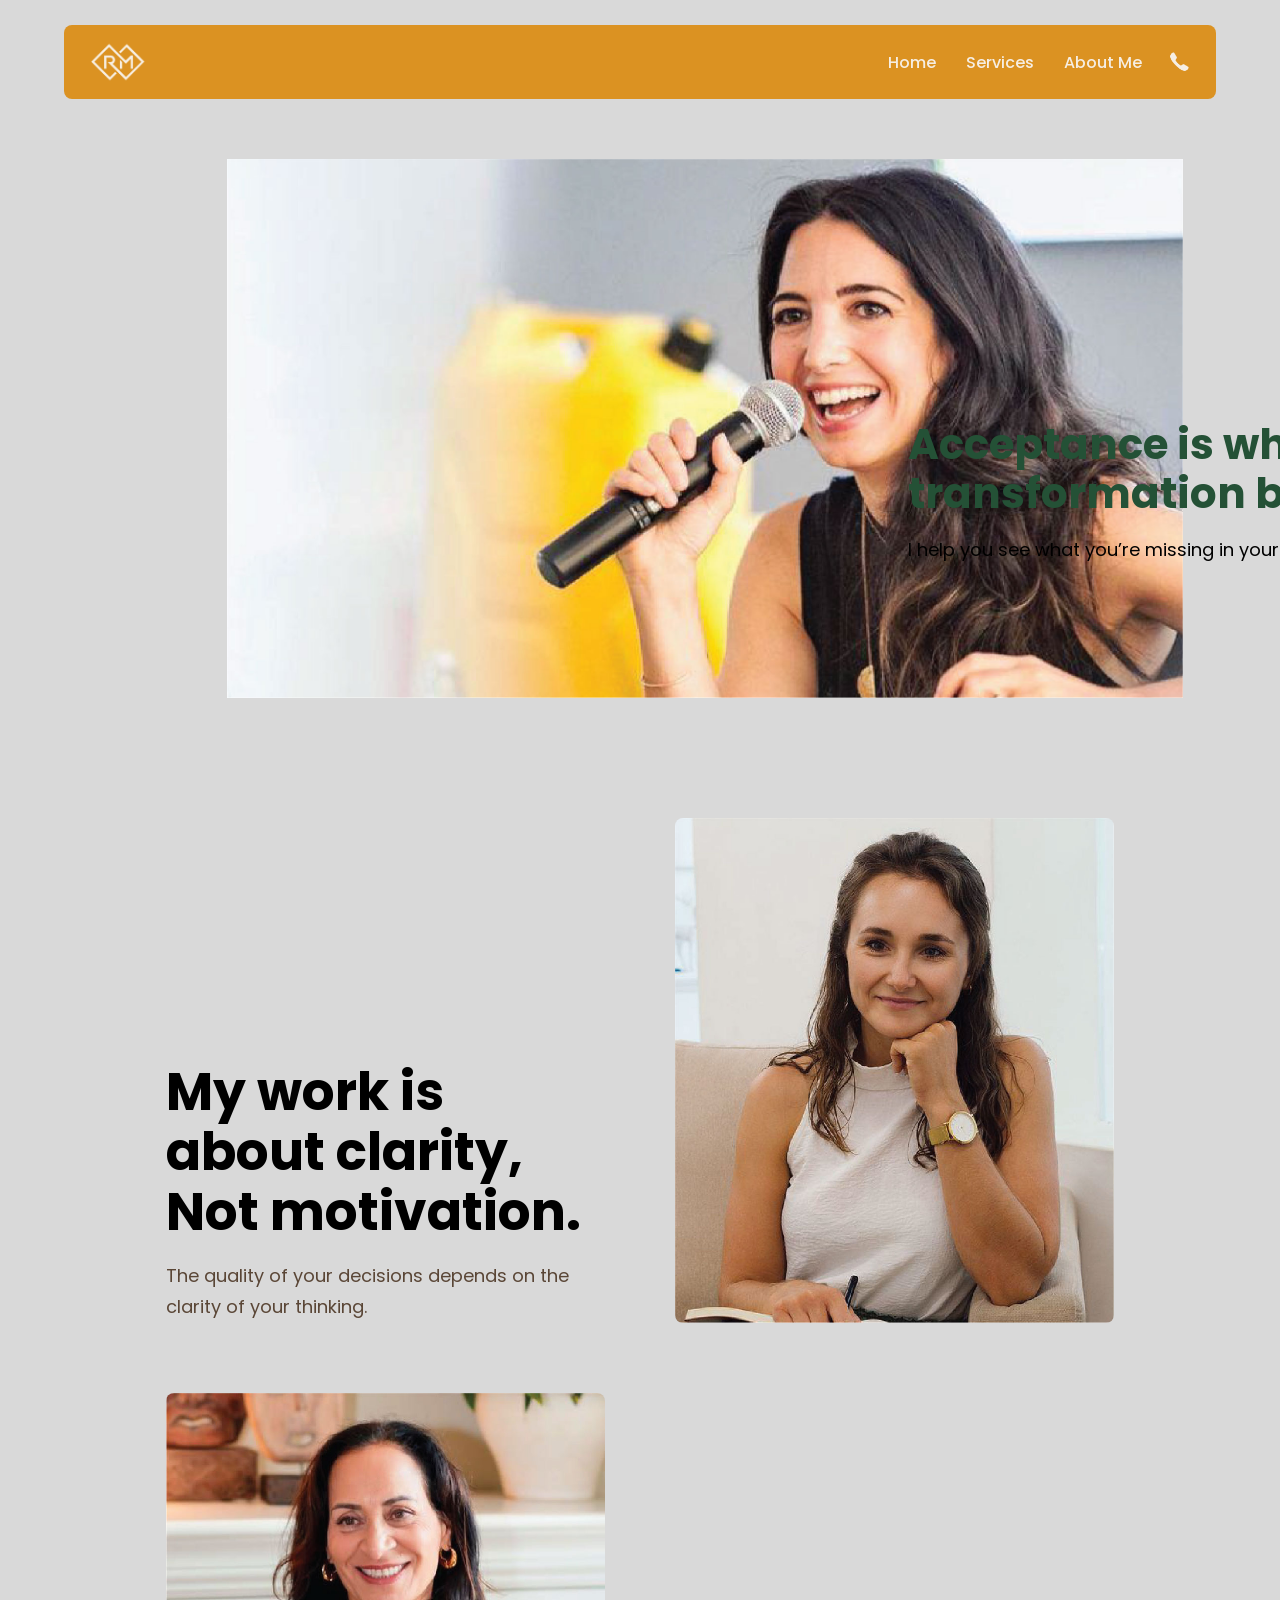
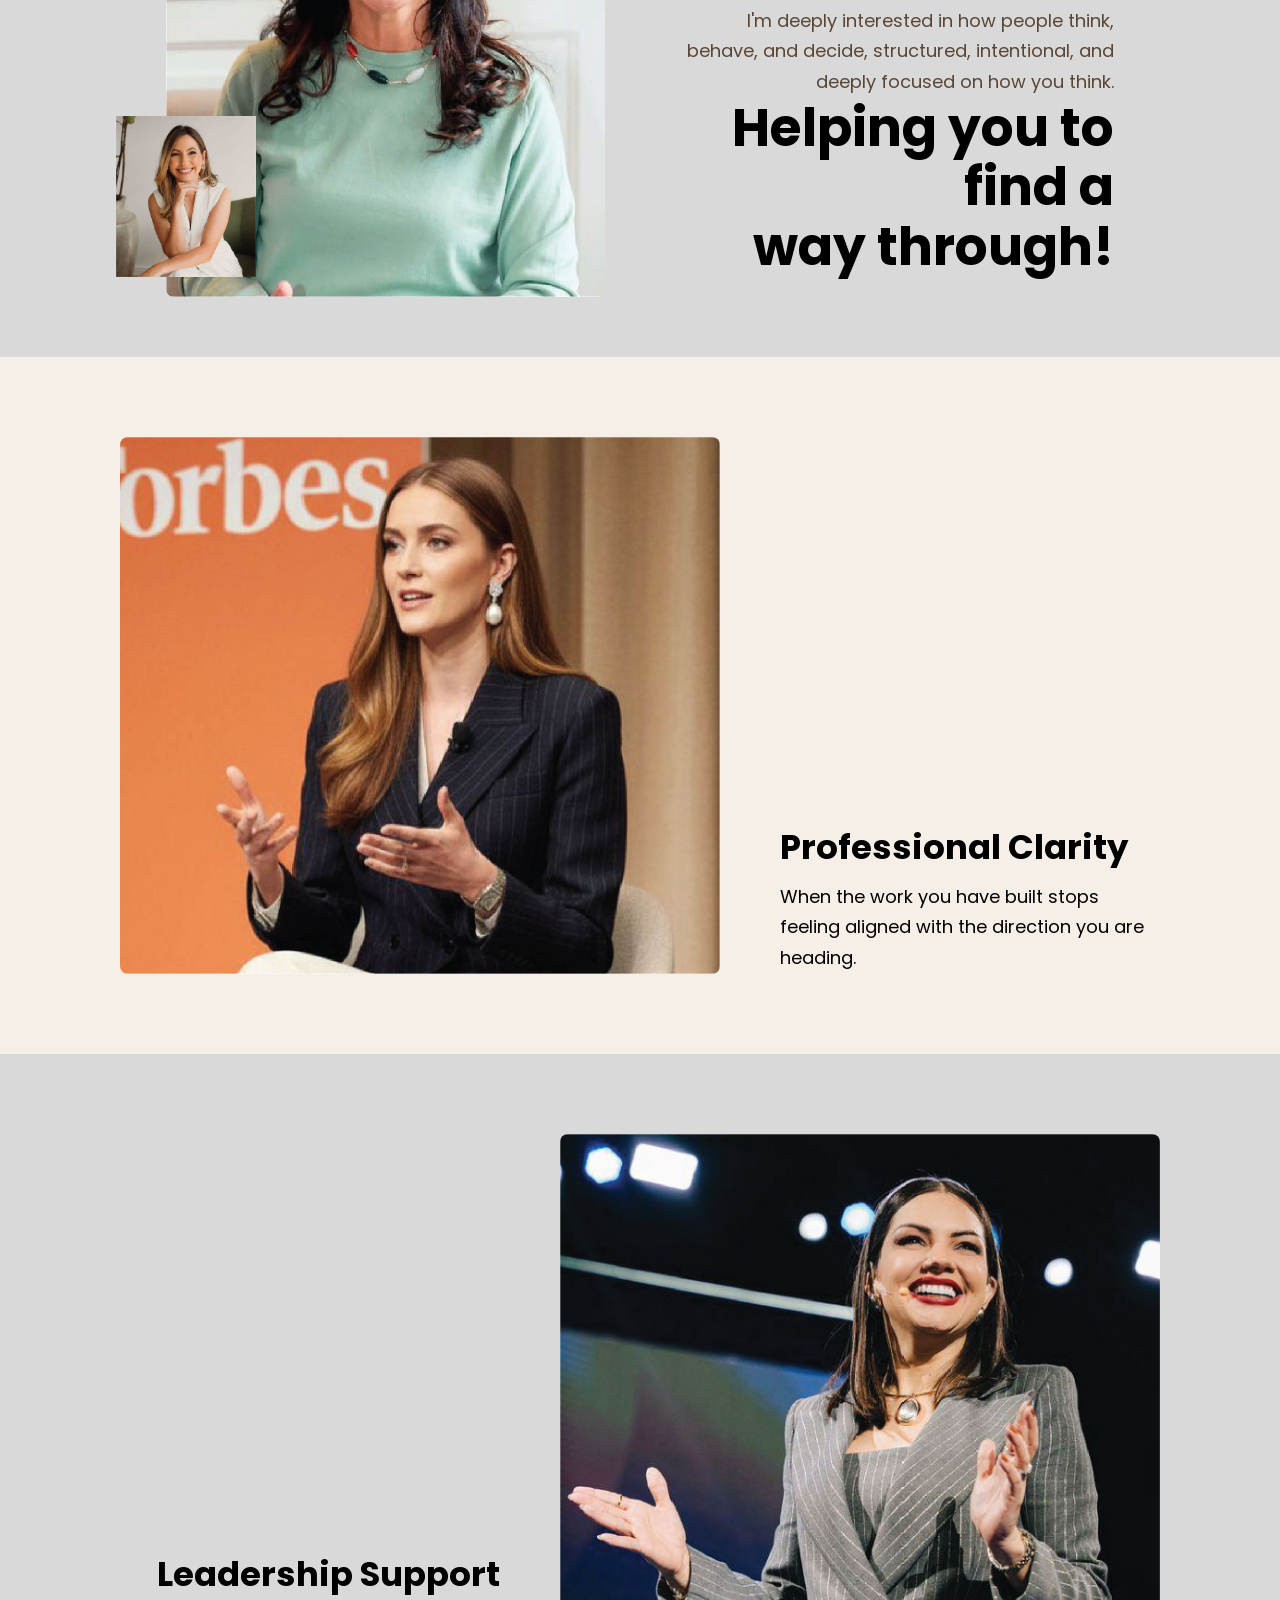
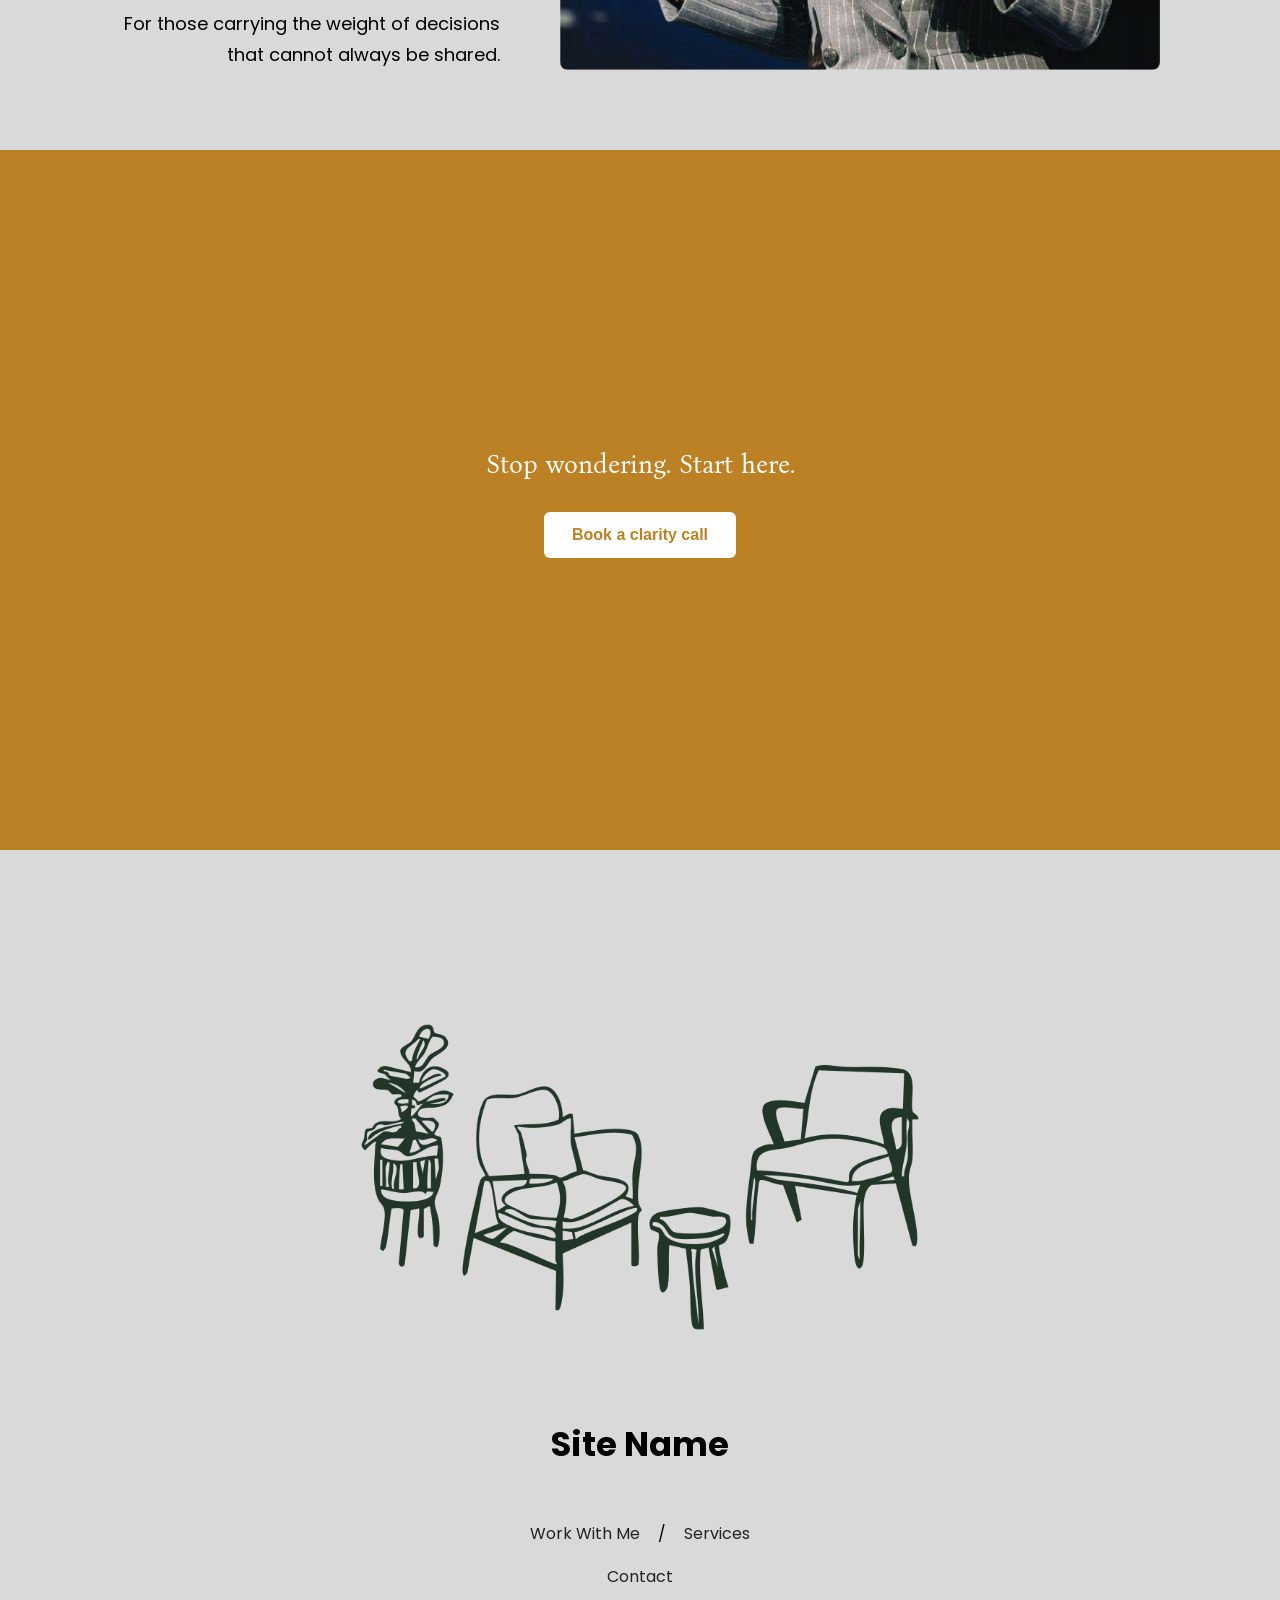
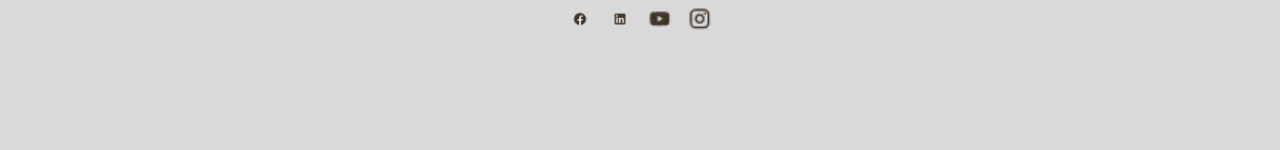
==== about.html @ 21be7f6a "update code" ====
<!doctype html>
<html lang="en">
  <head>
    <meta charset="UTF-8" />
    <meta name="viewport" content="width=device-width, initial-scale=1.0" />
    <title>About</title>
    <link rel="icon" type="image/png" href="assets/images/logo-navbar.png" />
    <link rel="stylesheet" href="assets/css/style.css" />
    <link
      href="https://fonts.googleapis.com/css2?family=Poppins:wght@400;500;600;700&family=Bona+Nova:wght@400;700&display=swap"
      rel="stylesheet"
    />
  </head>
  <body>
    <nav class="navbar">
      <div class="logo">
        <img src="assets/images/rachna-logo.png" alt="logo" />
      </div>
      <div class="nav-right">
        <ul class="menu">
          <li><a href="home.html">Home</a></li>
          <li><a href="services.html">Services</a></li>
          <li><a href="about.html">About Me</a></li>
        </ul>
        <div class="contact">
          <img src="assets/images/contact-logo.png" alt="contact" />
        </div>
        <div class="menu-toggle">&#9776;</div>
      </div>
    </nav>
    <section class="hero">
      <img src="assets/images/Rachna Mohta-09.jpg" alt="Hero Image" />
      <div class="about-hero-text">
        <h1>
          Acceptance is where your <br />
          transformation begins.
        </h1>
        <p>I help you see what you’re missing in your own thinking.</p>
      </div>
    </section>
    <section class="about-grid">
      <div class="about-text-top">
        <h2>My work is about clarity,<br />Not motivation.</h2>
        <p>
          The quality of your decisions depends on the clarity of your thinking.
        </p>
      </div>
      <div class="about-image-top">
        <img src="assets/images/Rachna Mohta-02.jpg" alt="" />
      </div>
      <div class="about-image-bottom">
        <img class="main-img" src="assets/images/Rachna Mohta-03.jpg" alt="" />
        <img class="plant-img" src="assets/images/Rachna Mohta-04.jpg" alt="" />
      </div>
      <div class="about-text-bottom">
        <p class="small">
          I'm deeply interested in how people think, behave, and decide,
          structured, intentional, and deeply focused on how you think.
        </p>
        <h3>Helping you to find a<br />way through!</h3>
      </div>
    </section>
    <section class="service-row bg-light">
      <div class="service-image">
        <img src="assets/images/Rachna Mohta-07.jpg" alt="" />
      </div>
      <div class="service-text">
        <h2>Professional Clarity</h2>
        <p>
          When the work you have built stops feeling aligned with the direction
          you are heading.
        </p>
      </div>
    </section>
    <section class="service-row reverse">
      <div class="service-text align-right">
        <h2>Leadership Support</h2>
        <p>
          For those carrying the weight of decisions that cannot always be
          shared.
        </p>
      </div>
      <div class="service-image">
        <img src="assets/images/Rachna Mohta-06.jpg" alt="" />
      </div>
    </section>
    <section class="cta-box">
      <div class="cta-content">
        <p>Stop wondering. Start here.</p>
        <button>Book a clarity call</button>
      </div>
    </section>
    <section class="footer-area">
      <div class="footer-illustration">
        <img src="assets/images/seating-chear.png" alt="" />
      </div>
      <div class="footer-content">
        <h2>Site Name</h2>
        <p>One Statement</p>
        <div class="footer-links">
          <a href="#">Work With Me</a>
          <span>/</span>
          <a href="services.html">Services</a>
        </div>
        <div class="footer-links">
          <a href="contact.html">Contact</a>
        </div>
        <div class="social-icons">
          <a href="#"><img src="assets/images/fb-icon.png" alt="" /></a>
          <a href="#"><img src="assets/images/ln-icon.png" alt="" /></a>
          <a href="#"><img src="assets/images/youtube-icon.png" alt="" /></a>
          <a href="#"><img src="assets/images/instagram-icon.png" alt="" /></a>
        </div>
      </div>
    </section>
  </body>
</html>
---- assets/css/style.css ----
/* about */
@import url("https://fonts.googleapis.com/css2?family=Bona+Nova:ital,wght@0,400;0,700;1,400;1,700&family=Poppins:wght@400;500;600;700&display=swap");
* {
  margin: 0;
  padding: 0;
  box-sizing: border-box;
}
body {
  font-family: "Poppins", "Bona Nova";
  background-color: #d9d9d9;
  overflow-x: hidden;
}
img {
  width: 100%;
  display: block;
}
section {
  width: 100%;
}
h1,
h2,
h3 {
  font-weight: 700;
  line-height: 1.15;
}
p {
  line-height: 1.7;
}
.hero {
  width: 90%;
  max-width: 1200px;
  margin: 60px auto;
  position: relative;
}
.hero img {
  width: 100%;
  display: block;
}
.about-hero-text {
  position: absolute;
  top: 62%;
  left: 77%;
  transform: translate(0, -50%);
  text-align: left;
  padding-left: 10px;
  width: 657px;
  max-width: 951px;
}
.about-hero-text h1 {
  font-size: 42px;
  color: #245136;
  line-height: -2;
  margin-bottom: 18px;
}
.about-hero-text p {
  font-size: 18px;
  color: #000;
  line-height: 1.6;
}
.about-grid {
  width: 74%;
  margin: auto;
  display: grid;
  grid-template-columns: 1fr 1fr;
  gap: 70px;
  align-items: end;
  padding: 60px 0;
}

.about-text-top h2,
.about-text-bottom h3 {
  font-size: 52px;
  margin-bottom: 20px;
}

.about-text-top p,
.about-text-bottom .small {
  font-size: 18px;
  color: #5a4636;
}

.about-image-top img,
.main-img {
  border-radius: 8px;
}

.about-image-bottom {
  position: relative;
}

.plant-img {
  width: 140px;
  position: absolute;
  left: -50px;
  bottom: 20px;
}

.about-text-bottom {
  text-align: right;
}
.service-row {
  width: 100%;
  display: flex;
  justify-content: center;
  align-items: flex-end;
  gap: 60px;
  padding: 80px 5%;
}

.bg-light {
  background: #f5efe7;
}

.reverse {
  flex-direction: row;
}

.service-image {
  width: 600px;
  max-width: 100%;
}

.service-image img {
  height: auto;
  border-radius: 8px;
}

.service-text {
  max-width: 380px;
}

.service-text h2 {
  font-size: 34px;
  margin-bottom: 15px;
}

.service-text p {
  font-size: 18px;
}

.align-right {
  text-align: right;
}

.cta-box {
  width: 100%;
  min-height: 700px;
  background: #bc8125;
  display: flex;
  justify-content: center;
  align-items: center;
  padding: 20px;
}

.cta-content {
  text-align: center;
}

.cta-content p {
  font-family: "Bona Nova", serif;
  color: #fff;
  font-size: 26px;
  margin-bottom: 25px;
}

.cta-content button {
  border: none;
  background: #fff;
  color: #bc8125;
  padding: 14px 28px;
  font-size: 16px;
  cursor: pointer;
  border-radius: 6px;
  font-weight: 600;
}

.footer-area {
  width: 100%;
  min-height: 100vh;
  padding: 60px 20px;
  display: flex;
  flex-direction: column;
  align-items: center;
  justify-content: center;
}

.footer-illustration {
  width: 740px;
  max-width: 100%;
  margin-bottom: 40px;
}

.footer-content {
  text-align: center;
}

.footer-content h2 {
  font-size: 34px;
  margin-bottom: 10px;
}

.footer-content p {
  color: #d9d9d9;
  margin-bottom: 20px;
}

.footer-links {
  display: flex;
  justify-content: center;
  gap: 18px;
  flex-wrap: wrap;
  margin-bottom: 18px;
}
.footer-links a {
  color: #222;
  text-decoration: none;
}

.social-icons {
  display: flex;
  justify-content: center;
  gap: 16px;
  margin-top: 10px;
}
.social-icons img {
  width: 24px;
  height: 24px;
}
@media (max-width: 992px) {
  .hero-text h1 {
    font-size: 34px;
  }

  .about-grid {
    grid-template-columns: 1fr;
    gap: 50px;
  }

  .about-text-bottom {
    text-align: left;
  }

  .service-row {
    flex-direction: column;
    align-items: center;
    text-align: center;
  }

  .align-right {
    text-align: center;
  }

  .plant-img {
    left: 0;
    bottom: -20px;
  }

  .cta-box {
    min-height: 500px;
  }
}
@media (max-width: 576px) {
  .hero {
    width: 95%;
    margin: 30px auto;
  }

  .hero-text {
    position: static;
    transform: none;
    max-width: 100%;
    padding: 20px 0 0;
  }

  .hero-text h1 {
    font-size: 28px;
  }

  .hero-text p {
    font-size: 16px;
  }

  .about-text-top h2,
  .about-text-bottom h3 {
    font-size: 34px;
  }

  .service-text h2 {
    font-size: 28px;
  }

  .service-text p,
  .about-text-top p,
  .about-text-bottom .small {
    font-size: 16px;
  }

  .cta-box {
    min-height: 380px;
  }

  .cta-content p {
    font-size: 20px;
  }

  .footer-content h2 {
    font-size: 26px;
  }

  .social-icons img {
    width: 20px;
    height: 20px;
  }
}

/* home */

@import url("https://fonts.googleapis.com/css2?family=Bona+Nova:ital,wght@0,400;0,700;1,400;1,700&family=Bona+Nova+SC:wght@400;700&family=Poppins:wght@400;500&display=swap");
* {
  margin: 0;
  padding: 0;
  box-sizing: border-box;
}
body {
  background: #d9d9d9;
  font-family: "Poppins";
}
.navbar {
  width: 90%;
  max-width: 2275px;
  margin: 25px auto;
  background: #db9222;
  border-radius: 8px;
  display: flex;
  align-items: center;
  justify-content: space-between;
  padding: 15px 25px;
}
.logo img {
  width: 60px;
}
.nav-right {
  display: flex;
  align-items: center;
  gap: 25px;
}
.menu {
  display: flex;
  list-style: none;
  gap: 30px;
}
.menu a {
  text-decoration: none;
  color: #f6eee3;
  font-weight: 500;
}
.contact img {
  width: 24px;
  cursor: pointer;
}
.menu-toggle {
  display: none;
  font-size: 26px;
  color: #fff;
  cursor: pointer;
}
.heading {
  font-family: "Bona Nova";
  font-size: 50px;
  color: #433326;
  margin: 40px 5%;
}

.btn-link {
  text-decoration: none;
  display: inline-block;
}

.btn-link button {
  background: #bc8125;
  color: #fff;
  border: none;
  padding: 14px 28px;
  font-size: 16px;
  font-family: "Poppins", sans-serif;
  border-radius: 30px;
  cursor: pointer;
  transition: 0.3s ease;
  white-space: nowrap;
}

.btn-link button:hover {
  background: #bc8125;
  transform: translateY(-2px);
}
@media (max-width: 992px) {
  .btn-link button {
    padding: 12px 24px;
    font-size: 15px;
  }
}
@media (max-width: 768px) {
  .btn-link {
    width: 100%;
    text-align: center;
  }

  .btn-link button {
    width: 100%;
    max-width: 300px;
    padding: 12px 20px;
    font-size: 14px;
  }
}
@media (max-width: 480px) {
  .btn-link button {
    max-width: 100%;
    font-size: 13px;
    padding: 10px 18px;
  }
}
.image {
  width: 90%;
  max-width: 1200px;
  margin: 60px auto;
  position: relative;
}

.image img {
  height: 500.08px;
  object-fit: cover;
  border-radius: 4px;
  width: 916.9px;
}

.text-right {
  position: absolute;
  top: 50%;
  right: 60px;
  transform: translateY(-50%);
  width: 320px;
  color: #433326;
  font-size: 16px;
  line-height: 1.6;
  text-align: left;
  background: transparent;
}

.text-right button {
  margin-top: 15px;
  padding: 10px 18px;
  border: 1px solid #433326;
  background: transparent;
  cursor: pointer;
}
@media (max-width: 768px) {
  .image img {
    height: auto;
  }

  .text-right {
    position: static;
    transform: none;
    width: 100%;
    margin-top: 20px;
    text-align: center;
  }
}

.hero {
  display: flex;
  align-items: center;
  justify-content: space-between;
  gap: 50px;
  padding: 50px 5%;
}
.home-hero-text {
  position: absolute;
  top: 28%;
  left: -30%;
  right: -44%;
  transform: translateY(-50%);
  width: 602px;
  max-width: 951px;
  padding-left: 30px;
  text-align: left;
  color: #bc8125;
  font-family: "Bona Nova SC", serif;
  font-weight: 700;
  flex: 2;
  font-size: 38px;
}

.study-table-image {
  flex: 1;
  display: flex;
  justify-content: flex-end;
}
.study-table-image img {
  width: 100%;
  max-width: 1002px;
  aspect-ratio: 1002 / 564;
  height: auto;
}
@media (max-width: 768px) {
  .menu {
    display: none;
    flex-direction: column;
    position: absolute;
    top: 70px;
    right: 20px;
    background: #db9222;
    padding: 15px;
    border-radius: 8px;
  }
  .menu-toggle {
    display: block;
  }
  .contact {
    display: none;
  }
  .hero {
    flex-direction: column;
    text-align: center;
  }
  .study-table-image {
    justify-content: center;
  }
  .home-hero-text {
    font-size: 40px;
  }
}
.second-section {
  display: flex;
  align-items: end;
  justify-content: center;
  padding: 80px 5%;
  gap: 50px;
}
.second-text {
  max-width: 300px;
  color: #433326;
  text-align: right;
}
.second-text h4 {
  font-family: "poppins";
  font-size: 28px;
  margin-bottom: 15px;
}
.second-text p {
  font-family: "Poppins";
  font-size: 18px;
  line-height: 1.6;
}
.second-image {
  justify-content: flex-end;
}
.second-image img {
  object-fit: cover;
  width: 600px;
  height: 753px;
}
@media (max-width: 768px) {
  .second-section {
    flex-direction: column;
    text-align: center;
  }
  .second-image {
    justify-content: center;
  }
  .second-image img {
    height: auto;
  }
}
.third-section {
  display: flex;
  align-items: end;
  justify-content: center;
  padding: 80px 5%;
  background-color: #f5efe7;
  gap: 50px;
}
.third-image img {
  width: 600px;
  height: 753px;
  display: block;
}
.third-text {
  flex: 1;
  max-width: 400px;
  color: #433326;
}
.third-text h2 {
  font-family: "poppins";
  font-size: 32px;
  margin-bottom: 10px;
}
.third-text p {
  font-family: "Poppins";
  font-size: 16px;
  line-height: 1.6;
}
@media (max-width: 768px) {
  .third-section {
    flex-direction: column;
    align-items: center;
    text-align: center;
  }
  .third-text {
    margin-top: 20px;
  }
}
.fourth-section {
  display: flex;
  align-items: end;
  justify-content: center;
  padding: 80px 5%;
  gap: 50px;
}
.fourth-text {
  max-width: 300px;
  color: #433326;
  text-align: right;
}
.fourth-text h4 {
  font-family: "poppins";
  font-size: 28px;
  margin-bottom: 15px;
}
.fourth-text p {
  font-family: "Poppins";
  font-size: 18px;
  line-height: 1.6;
}
.fourth-image {
  justify-content: flex-end;
}
.fourth-image img {
  object-fit: cover;
  width: 600px;
  height: 753px;
}
@media (max-width: 768px) {
  .fourth-section {
    flex-direction: column;
    text-align: center;
  }
  .fourth-image {
    justify-content: center;
  }
  .fourth-image img {
    height: auto;
  }
}
/* .container {
  max-width: 1525px;
  margin: auto;
  padding: 80px 20px;
  text-align: center;
  position: relative;
  color: #433326;
  font-family: poppins;
}
h1 {
  font-size: 38px;
  letter-spacing: 2px;
  margin: 40px 0;
  text-transform: uppercase;
}
h2 {
  font-size: 22px;
  margin-bottom: 5px;
}
p {
  font-size: 14px;
  opacity: 0.8;
}
.item {
  position: absolute;
  width: 220px;
  text-align: center;
}
.top-center { top: 20px; left: 50%; transform: translateX(-50%); }
.top-left { top: 60px; left: 0; }
.top-right { top: 60px; right: 0; }
.mid-left { top: 200px; left: 0; }
.mid-right { top: 200px; right: 0; }
.bottom-left { top: 350px; left: 10%; }
.bottom-right { top: 350px; right: 10%; }
.center-text {
  margin-top: 150px;
}
.footer-text {
  margin-top: 200px;
  font-size: 64px;
  letter-spacing: 2px;
  text-transform: uppercase;
  font-family: 'Bona Nova SC';
  color:#433326;
}
@media (max-width: 768px) {
  .item {
    position: static;
    margin: 20px auto;
  }
  .center-text {
    margin-top: 40px;
  }
  .footer-text {
    font-size: 26px;
    margin-top: 60px;
  }
} */
.clarity-section {
  width: 100%;
  min-height: 100vh;
  display: flex;
  justify-content: center;
  align-items: center;
  padding: 40px 20px;
}

.container {
  width: 100%;
  max-width: 1400px;
  min-height: 900px;
  position: relative;
}

/* common */
.item {
  position: absolute;
  width: 260px;
  text-align: center;
  animation: popUp 3s ease-in-out infinite;
}

.item h2 {
  font-size: 34px;
  margin-bottom: 10px;
  font-family: serif;
}

.item p {
  font-size: 15px;
  line-height: 1.7;
}

/* desktop positions */
.top-left {
  top: 50px;
  left: 0;
  animation-delay: 0s;
}
.top-center {
  top: 0;
  left: 50%;
  transform: translateX(-50%);
  animation-delay: 0.1s;
}
.top-right {
  top: 50px;
  right: 0;
  animation-delay: 0.2s;
}

.mid-left {
  top: 340px;
  left: 70px;
  animation-delay: 0.3s;
}
.mid-right {
  top: 340px;
  right: 70px;
  animation-delay: 0.4s;
}

.bottom-left {
  bottom: 140px;
  left: 0;
  animation-delay: 0.5s;
}
.bottom-right {
  bottom: 140px;
  right: 0;
  animation-delay: 0.6s;
}

.center-text {
  position: absolute;
  top: 50%;
  left: 50%;
  transform: translate(-50%, -50%);
  text-align: center;
  width: 100%;
  max-width: 800px;
}

.center-text h1 {
  font-size: 64px;
  line-height: 1.1;
  font-family: serif;
  animation: centerPop 1s ease-in-out infinite;
}

.footer-text {
  position: absolute;
  bottom: 20px;
  left: 50%;
  transform: translateX(-50%);
  text-align: center;
  font-size: 30px;
  font-family: serif;
  animation: footerPop 1s ease-in-out infinite;
}

/* FAST POPUP ANIMATION */
@keyframes popUp {
  0%,
  100% {
    transform: translateY(0) scale(1);
  }
  50% {
    transform: translateY(-12px) scale(1.08);
  }
}

@keyframes centerPop {
  0%,
  100% {
    transform: scale(1);
  }
  50% {
    transform: scale(1.06);
  }
}

@keyframes footerPop {
  0%,
  100% {
    transform: translateX(-50%) scale(1);
    opacity: 1;
  }
  50% {
    transform: translateX(-50%) translateY(-8px) scale(1.05);
    opacity: 0.8;
  }
}

/* laptop */
@media (max-width: 1200px) {
  .container {
    min-height: 800px;
  }

  .item {
    width: 220px;
  }

  .item h2 {
    font-size: 28px;
  }

  .center-text h1 {
    font-size: 52px;
  }

  .footer-text {
    font-size: 26px;
  }

  .mid-left {
    left: 20px;
  }
  .mid-right {
    right: 20px;
  }
}

/* tablet */
@media (max-width: 991px) {
  .container {
    display: grid;
    grid-template-columns: 1fr 1fr;
    gap: 25px;
    min-height: auto;
    position: static;
  }

  .item,
  .center-text,
  .footer-text {
    position: static;
    transform: none;
    width: 100%;
  }

  .center-text {
    grid-column: 1 / -1;
    order: -1;
    margin-bottom: 20px;
  }

  .footer-text {
    grid-column: 1 / -1;
    margin-top: 20px;
  }

  .center-text h1 {
    font-size: 42px;
    text-align: center;
  }

  .item h2 {
    font-size: 24px;
  }

  .footer-text {
    font-size: 24px;
  }
}

/* mobile */
@media (max-width: 600px) {
  .container {
    display: flex;
    flex-direction: column;
    gap: 22px;
  }

  .center-text h1 {
    font-size: 30px;
    line-height: 1.2;
  }

  .item {
    padding: 10px;
  }

  .item h2 {
    font-size: 22px;
  }

  .item p {
    font-size: 14px;
  }

  .footer-text {
    font-size: 20px;
    line-height: 1.4;
  }
}
.services {
  text-align: center;
  padding: 5px 9px;
}
.services h1 {
  color: #bc8125;
  letter-spacing: 2px;
  margin-bottom: 40px;
}
.line-row {
  display: flex;
  justify-content: space-between;
  align-items: center;
  position: relative;
  margin: 60px auto;
  max-width: 1100px;
}
.line-row::before {
  content: "";
  position: absolute;
  top: 16px;
  left: 12%;
  right: 12%;
  width: 75%;
  height: 5px;
  background: #245136;
  z-index: 0;
}

.center-two {
  justify-content: center;
  gap: 140px;
}
.service-item {
  width: 260px;
  text-align: center;
  position: relative;
  z-index: 2;
}
.dot {
  width: 34px;
  height: 34px;
  background: #bc8125;
  border-radius: 50%;
  margin: 0 auto 15px;
  top: -2px;
}

.service-item h3 {
  margin-bottom: 10px;
  font-size: 18px;
  color: #433326;
}
.service-item p {
  font-size: 14px;
  opacity: 0.8;
  line-height: 1.4;
}
@media (max-width: 768px) {
  .line-row {
    flex-direction: column;
    align-items: center;
  }
  .line-row::before {
    display: none;
  }
  .center-two {
    gap: 0;
  }
  .service-item {
    margin-bottom: 30px;
  }
}
.gallery {
  width: 100%;
  display: flex;
  justify-content: center;
  align-items: center;
  margin: 100px 0;
}

.gallery-grid {
  display: flex;
  justify-content: center;
  align-items: center;
}

.gallery-grid img {
  width: 617px;
  height: 1402px;
  object-fit: cover;
  transform: rotate(-90deg);
  display: block;
}
.gallery {
  width: 100%;
  display: flex;
  justify-content: center;
  align-items: center;
  margin: 40px 0;
}

.gallery-grid {
  display: flex;
  justify-content: center;
  align-items: center;
  width: 1402px;
  height: 617px;
  overflow: hidden;
}

.gallery-grid img {
  width: 617px;
  height: 1402px;
  object-fit: cover;

  transform: rotate(-90deg);
  transform-origin: center;
}

.testimonial-section {
  background: #e9dfd3;
  padding: 60px 20px;
  text-align: center;
  font-family: "Poppins", sans-serif;
}

.disclaimer {
  font-family: "Inter", sans-serif;
  font-weight: 500;
  font-style: italic;
  font-size: 18.51px;
  line-height: 150%;
  letter-spacing: 0%;
  text-align: center;
  color: #000;
  margin-bottom: 40px;
}

.cards {
  display: flex;
  justify-content: center;
  gap: 25px;
  flex-wrap: wrap;
  margin-bottom: 60px;
}

.card {
  background: #bc8125;
  color: #fff;

  width: 312.56px;
  height: 152.68px;

  padding: 24.68px;
  border-radius: 9.25px;
  border: 0.77px solid transparent;

  display: flex;
  flex-direction: column;
  justify-content: space-between;
  gap: 12px;

  text-align: left;
}
.card p {
  font-family: "Poppins";
  font-weight: 500;
  font-style: normal;
  font-size: 18.51px;
  line-height: 150%;
  letter-spacing: 0%;
  margin-bottom: 15px;
  color: #fff;
}
.user {
  display: flex;
  align-items: center;
  gap: 10px;
}
.user img {
  width: 34.7px;
  height: 34.7px;
  border-radius: 50%;
}
.user h4 {
  font-size: 12px;
  margin: 0;
}
.user span {
  font-size: 10px;
}

.illustration {
  display: flex;
  justify-content: center;
  align-items: center;
  margin: 80px 0;
}

.illustration img {
  width: 740px;
  height: 552px;
  object-fit: contain;
}

.footer {
  font-size: 12px;
}

/* .footer p {
  margin: 3px 0;

} */

/* ===============================
   FOOTER TEXT ANIMATION CSS
   Animated Highlight Text Reveal
=================================*/

.footer-p{
  width:100%;
  text-align:center;
  padding:30px;
  font-family:'Poppins';
}


.footer-p p{
  font-size:20px;
  margin:12px 0;
  line-height:1.7;
  color:#BC8125;
  letter-spacing:.5px;
}


.footer-p p span{
  display:inline-block;
  min-width:8px;
  opacity:0;
  transform:translateY(18px);
  animation:fadeLetter .6s ease forwards;
}


.footer-p p .highlight{
  position:relative;
  color:#fff;
  font-weight:600;
  padding:0 4px;
  z-index:1;
}


.footer-p p .highlight::before{
  content:"";
  position:absolute;
  left:0;
  top:50%;
  transform:translateY(-50%);
  width:0%;
  height:100%;
  background:#ffffff33;
  border-radius:4px;
  z-index:-1;
  animation:highlightReveal 1.2s ease forwards;
}


.footer-p p span:nth-child(1){animation-delay:.05s;}
.footer-p p span:nth-child(2){animation-delay:.1s;}
.footer-p p span:nth-child(3){animation-delay:.15s;}
.footer-p p span:nth-child(4){animation-delay:.2s;}
.footer-p p span:nth-child(5){animation-delay:.25s;}
.footer-p p span:nth-child(6){animation-delay:.3s;}
.footer-p p span:nth-child(7){animation-delay:.35s;}
.footer-p p span:nth-child(8){animation-delay:.4s;}
.footer-p p span:nth-child(9){animation-delay:.45s;}
.footer-p p span:nth-child(10){animation-delay:.5s;}
.footer-p p span:nth-child(11){animation-delay:.55s;}
.footer-p p span:nth-child(12){animation-delay:.6s;}
.footer-p p span:nth-child(13){animation-delay:.65s;}
.footer-p p span:nth-child(14){animation-delay:.7s;}
.footer-p p span:nth-child(15){animation-delay:.75s;}
.footer-p p span:nth-child(16){animation-delay:.8s;}
.footer-p p span:nth-child(17){animation-delay:.85s;}
.footer-p p span:nth-child(18){animation-delay:.9s;}
.footer-p p span:nth-child(19){animation-delay:.95s;}
.footer-p p span:nth-child(20){animation-delay:1s;}


.footer-p p .highlight::before{
  animation-delay:1s;
}


@keyframes fadeLetter{
  to{
    opacity:1;
    transform:translateY(0);
  }
}

@keyframes highlightReveal{
  0%{
    width:0%;
    opacity:0;
  }
  40%{
    width:100%;
    opacity:1;
  }
  100%{
    width:100%;
    opacity:1;
  }
}


@media(max-width:767px){

  .footer-p{
    padding:15px;
  }

  .footer-p p{
    font-size:16px;
    line-height:1.5;
  }
}


@media(min-width:768px) and (max-width:1023px){

  .footer-p{
    padding:20px;
  }

  .footer-p p{
    font-size:18px;
  }
}


@media(min-width:1024px){

  .footer-p p{
    font-size:20px;
  }
}
.social {
  display: flex;
  justify-content: center;
  gap: 10px;
  margin-top: 15px;
}

.social span {
  display: inline-flex;
}

.social img {
  width: 26px;
  height: 26px;
  border-radius: 2.6px;
  object-fit: contain;
}
@media (max-width: 768px) {
  .cards {
    flex-direction: column;
    align-items: center;
  }

  .illustration img {
    width: 220px;
  }
}

@import url("https://fonts.googleapis.com/css2?family=Bona+Nova:wght@400;600&display=swap");
* {
  margin: 0;
  padding: 0;
  box-sizing: border-box;
}
body {
  background: #d9d9d9;
}
.hero {
  position: relative;
  width: 957px;
  height: 539px;
  margin: 60px auto;
  border: 1px solid #d9d9d9;
  overflow: visible;
}
.hero img {
  width: 957px;
  height: 539px;
  display: block;
  object-fit: cover;
}
.text-right {
  position: absolute;
  top: 50%;
  right: -260px;
  transform: translateY(-50%);
  width: auto;
  padding: 20px;
}
.text-right p {
  font-family: "Bona Nova", serif;
  font-size: 34px;
  line-height: 1.2;
  font-weight: 600;
  color: #433326;
  white-space: nowrap;
}
@media (max-width: 1024px) {
  .hero {
    width: 90%;
    height: auto;
  }
  .hero img {
    width: 100%;
    height: auto;
  }
  .text-right {
    right: -80px;
    width: 250px;
  }
  .text-right p {
    font-size: 28px;
  }
}
@media (max-width: 768px) {
  .hero {
    width: 95%;
  }
  .text-right {
    position: absolute;
    right: 97px;
    top: 80%;
    transform: translateY(-50%);
    width: 201px;
    padding: 10px;
  }
  .text-right p {
    font-size: 22px;
  }
}
.text-hero {
  position: absolute;
  bottom: -446px;
  left: 467px;
  transform: none;
  width: 320px;
  padding: 0px;
}
.text-hero h1 {
  font-family: "Bona Nova";
  font-weight: 700;
  font-size: 32px;
  line-height: 100%;
  letter-spacing: -0.02em;
  color: #433326;
  margin-bottom: 14px;
}
.text-hero p {
  font-family: "Bona Nova";
  font-weight: 400;
  font-size: 16px;
  line-height: 150%;
  letter-spacing: 0;
  color: #000;
}
.process-section {
  width: 90%;
  max-width: 1200px;
  margin: 80px auto;
  display: flex;
  justify-content: space-between;
  align-items: flex-start;
  gap: 60px;
}
.process-left {
  width: 58%;
}
.step-box {
  margin-bottom: 38px;
}
.step-box h2 {
  font-family: "Bona Nova", serif;
  font-size: 34px;
  font-weight: 700;
  color: #2f5137;
  margin-bottom: 10px;
}
.step-box p {
  font-family: "Poppins", sans-serif;
  font-size: 15px;
  line-height: 1.6;
  color: #3d3d3d;
  max-width: 520px;
}
.process-right {
  width: 35%;
  display: flex;
  justify-content: center;
}
.process-right img {
  width: 100%;
  max-width: 340px;
  height: auto;
  object-fit: contain;
}
@media (max-width: 992px) {
  .process-section {
    gap: 40px;
  }
  .step-box h2 {
    font-size: 28px;
  }
  .step-box p {
    font-size: 14px;
  }
}
@media (max-width: 768px) {
  .process-section {
    flex-direction: column;
    gap: 40px;
  }
  .process-left,
  .process-right {
    width: 100%;
  }
  .process-right {
    order: -1;
  }
  .process-right img {
    max-width: 260px;
    margin: auto;
  }
  .step-box h2 {
    font-size: 26px;
  }
}
.cta-section {
  width: 100%;
}
.cta-top {
  background: #bc8125;
  min-height: 420px;
  display: flex;
  flex-direction: column;
  justify-content: center;
  align-items: center;
  text-align: center;
  padding: 40px 20px;
}
.cta-top h2 {
  font-family: "Bona Nova";
  font-size: 32px;
  font-weight: 700;
  color: #f6eee3;
  margin-bottom: 25px;
  line-height: 1.4;
}
.btn-link {
  text-decoration: none;
  display: inline-block;
}

.btn-link button {
  background: #d9d9d9;
  color: #bc8125;
  border: none;
  padding: 14px 28px;
  font-size: 16px;
  font-family: "Poppins";
  border-radius: 30px;
  cursor: pointer;
  transition: 0.3s ease;
  white-space: nowrap;
}

.btn-link button:hover {
  background: #d9d9d9;
  transform: translateY(-2px);
}

@media (max-width: 992px) {
  .btn-link button {
    padding: 12px 24px;
    font-size: 15px;
  }
}
@media (max-width: 768px) {
  .btn-link {
    width: 100%;
    text-align: center;
  }

  .btn-link button {
    width: 100%;
    max-width: 300px;
    padding: 12px 20px;
    font-size: 14px;
  }
}
@media (max-width: 480px) {
  .btn-link button {
    max-width: 100%;
    font-size: 13px;
    padding: 10px 18px;
  }
}

.coaching-box {
  background: #f6eee3;
  text-align: center;
  padding: 90px 20px;
}
.coaching-image {
  width: 100%;
  max-width: 420px;
  margin: 0 auto 30px;
}
.coaching-image img {
  width: 100%;
  height: auto;
  display: block;
  object-fit: cover;
}
.coaching-box h3 {
  font-family: "Bona Nova Sc";
  font-size: 36px;
  font-weight: 700;
  color: #433326;
  margin-bottom: 16px;
}
.coaching-box p {
  font-family: "Poppins";
  font-size: 16px;
  line-height: 1.7;
  color: #433326;
  max-width: 520px;
  margin: auto;
}
@media (max-width: 768px) {
  .cta-top {
    min-height: 320px;
  }
  .cta-top h2 {
    font-size: 26px;
  }
  .coaching-box {
    padding: 70px 20px;
  }
  .coaching-box h3 {
    font-size: 28px;
  }
}
@media (max-width: 480px) {
  .cta-top h2 {
    font-size: 22px;
    line-height: 1.5;
  }
  .cta-btn {
    font-size: 14px;
    padding: 10px 18px;
  }
  .coaching-image {
    max-width: 280px;
  }
  .coaching-box h3 {
    font-size: 24px;
  }
  .coaching-box p {
    font-size: 14px;
  }
}
.services-section {
  width: 90%;
  max-width: 1300px;
  margin: 80px auto;
}
.services-grid {
  display: grid;
  grid-template-columns: repeat(3, 1fr);
  gap: 40px;
  margin-bottom: 100px;
}
.service-card {
  text-align: center;
}
.service-card img {
  width: 100%;
  max-width: 320px;
  height: auto;
  margin: auto;
  display: block;
  object-fit: cover;
}
.service-card h3 {
  font-family: "Bona Nova Sc";
  font-size: 36px;
  font-weight: 700;
  color: #433326;
  margin: 18px 0 14px;
}
.service-card p {
  font-family: "Poppins";
  font-size: 16px;
  line-height: 1.7;
  color: #433326;
  max-width: 320px;
  margin: auto;
}
.bottom-service {
  text-align: center;
  max-width: 520px;
  margin: auto;
}
.bottom-service img {
  width: 100%;
  max-width: 420px;
  height: auto;
  display: block;
  margin: auto;
}
.bottom-service h3 {
  font-family: "Bona Nova Sc";
  font-size: 34px;
  font-weight: 700;
  color: #433326;
  margin: 24px 0 14px;
}
.bottom-service p {
  font-family: "Poppins";
  font-size: 15px;
  line-height: 1.7;
  color: #433326;
}
@media (max-width: 992px) {
  .services-grid {
    grid-template-columns: repeat(2, 1fr);
    gap: 35px;
  }
  .service-card h3 {
    font-size: 28px;
  }
}
@media (max-width: 768px) {
  .services-grid {
    grid-template-columns: 1fr;
    margin-bottom: 70px;
  }
  .service-card img,
  .bottom-service img {
    max-width: 280px;
  }
  .service-card h3,
  .bottom-service h3 {
    font-size: 24px;
  }
  .service-card p,
  .bottom-service p {
    font-size: 14px;
  }
}
.speaking-section {
  width: 90%;
  max-width: 1300px;
  margin: 80px auto;
}
.speaking-grid {
  display: grid;
  grid-template-columns: repeat(2, 1fr);
  gap: 50px;
  margin-bottom: 100px;
}
.talk-card {
  text-align: center;
}
.talk-card img {
  width: 100%;
  max-width: 500px;
  height: auto;
  display: block;
  margin: auto;
  object-fit: cover;
}
.talk-card h3 {
  font-family: "Bona Nova Sc";
  font-size: 34px;
  font-weight: 700;
  color: #433326;
  margin: 18px 0 14px;
}
.talk-card p {
  font-family: "Poppins sc";
  font-size: 16px;
  line-height: 1.7;
  color: #433326;
  max-width: 420px;
  margin: auto;
}
.panel-card {
  max-width: 600px;
  margin: auto;
  text-align: center;
}
.panel-card img {
  width: 100%;
  max-width: 420px;
  height: auto;
  display: block;
  margin: auto;
}
.panel-card h3 {
  font-family: "Bona Nova sc";
  font-size: 36px;
  font-weight: 700;
  color: #433326;
  margin: 22px 0 14px;
}
.panel-card p {
  font-family: "Poppins";
  font-size: 16px;
  line-height: 1.7;
  color: #433326;
}
@media (max-width: 992px) {
  .speaking-grid {
    gap: 35px;
  }

  .talk-card h3,
  .panel-card h3 {
    font-size: 28px;
  }
}
@media (max-width: 768px) {
  .speaking-grid {
    grid-template-columns: 1fr;
    margin-bottom: 70px;
  }
  .talk-card img,
  .panel-card img {
    max-width: 280px;
  }
  .talk-card h3,
  .panel-card h3 {
    font-size: 24px;
  }
  .talk-card p,
  .panel-card p {
    font-size: 14px;
  }
}
.faq-section {
  width: 90%;
  max-width: 1100px;
  margin: 80px auto;
}
.faq-top {
  text-align: center;
  margin-bottom: 50px;
}
.faq-top h2 {
  font-family: "poppins";
  font-size: 20px;
  margin-bottom: 12px;
}

.faq-top p {
  font-family: "Poppins";
  font-size: 15px;
  line-height: 1.7;
}
.faq-wrapper {
  max-width: 900px;
  margin: auto;
}
.faq-item {
  background: #bc8125;
  border-radius: 14px;
  margin-bottom: 18px;
  overflow: hidden;
}
.faq-item summary {
  list-style: none;
  cursor: pointer;
  padding: 18px 24px;
  font-family: "Poppins", sans-serif;
  font-size: 16px;
  font-weight: 600;
  color: #fff;
  position: relative;
}
.faq-item summary::-webkit-details-marker {
  display: none;
}
.faq-item summary::before {
  content: "+";
  position: absolute;
  left: 16px;
  top: 50%;
  transform: translateY(-50%);
  font-size: 22px;
  font-weight: 700;
}
.faq-item[open] summary::before {
  content: "×";
}
.faq-item summary {
  padding-left: 42px;
}

.faq-item p {
  padding: 0 24px 18px 42px;
  font-family: "Poppins", sans-serif;
  font-size: 14px;
  line-height: 1.7;
  color: #fff;
}

.faq-image {
  text-align: center;
  margin: 70px 0 50px;
}

.faq-image img {
  width: 100%;
  max-width: 520px;
  height: auto;
}
.faq-footer {
  text-align: center;
}
.faq-footer p {
  font-family: "Poppins", sans-serif;
  font-size: 14px;
  margin-bottom: 8px;
}

.social-icons {
  margin-top: 18px;
}

.social-icons span {
  margin: 0 6px;
  font-size: 14px;
}

@media (max-width: 768px) {
  .faq-top h2 {
    font-size: 28px;
  }

  .faq-item summary {
    font-size: 15px;
  }

  .faq-item p {
    font-size: 13px;
  }
}

@media (max-width: 480px) {
  .faq-top h2 {
    font-size: 24px;
  }

  .faq-top p {
    font-size: 14px;
  }

  .faq-item summary {
    font-size: 14px;
    padding: 16px 18px 16px 38px;
  }

  .faq-item p {
    padding: 0 18px 16px 38px;
  }
  .faq-image img {
    max-width: 300px;
  }
  .faq-footer p {
    font-size: 13px;
  }
}
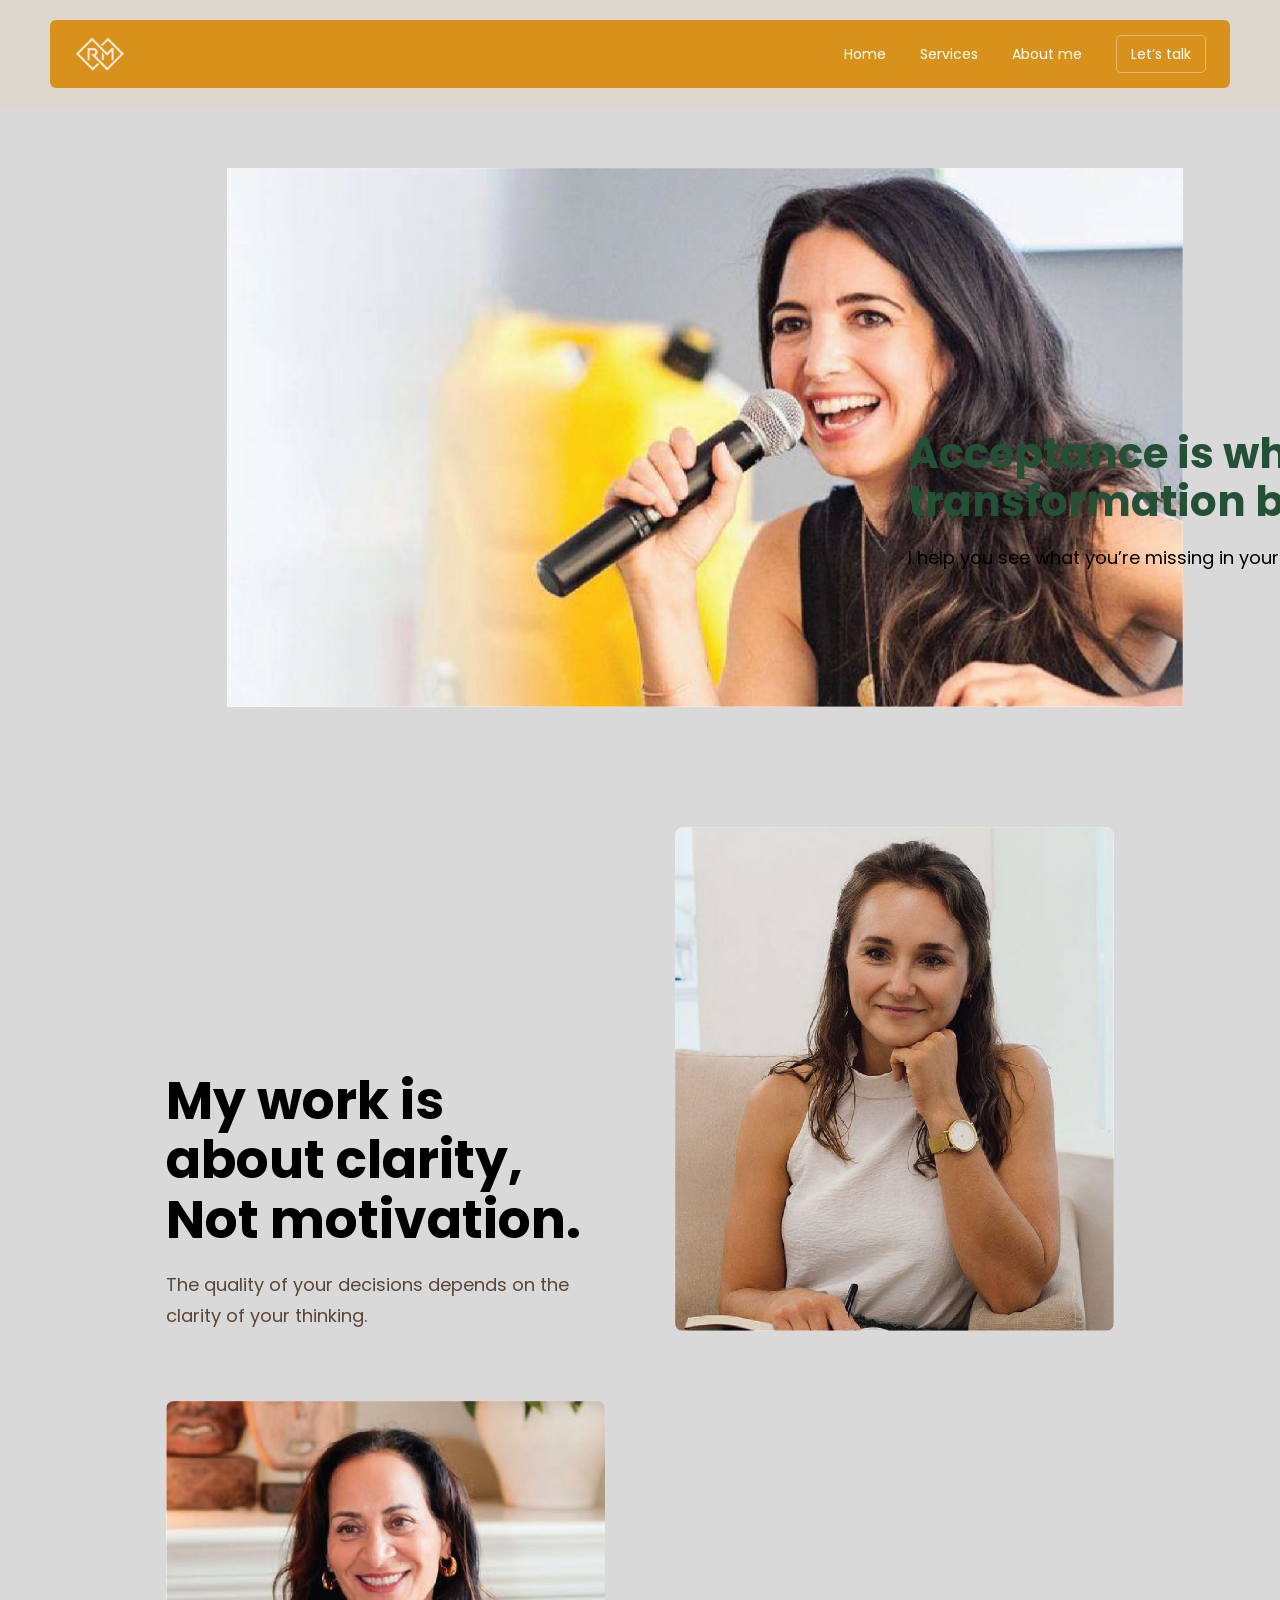
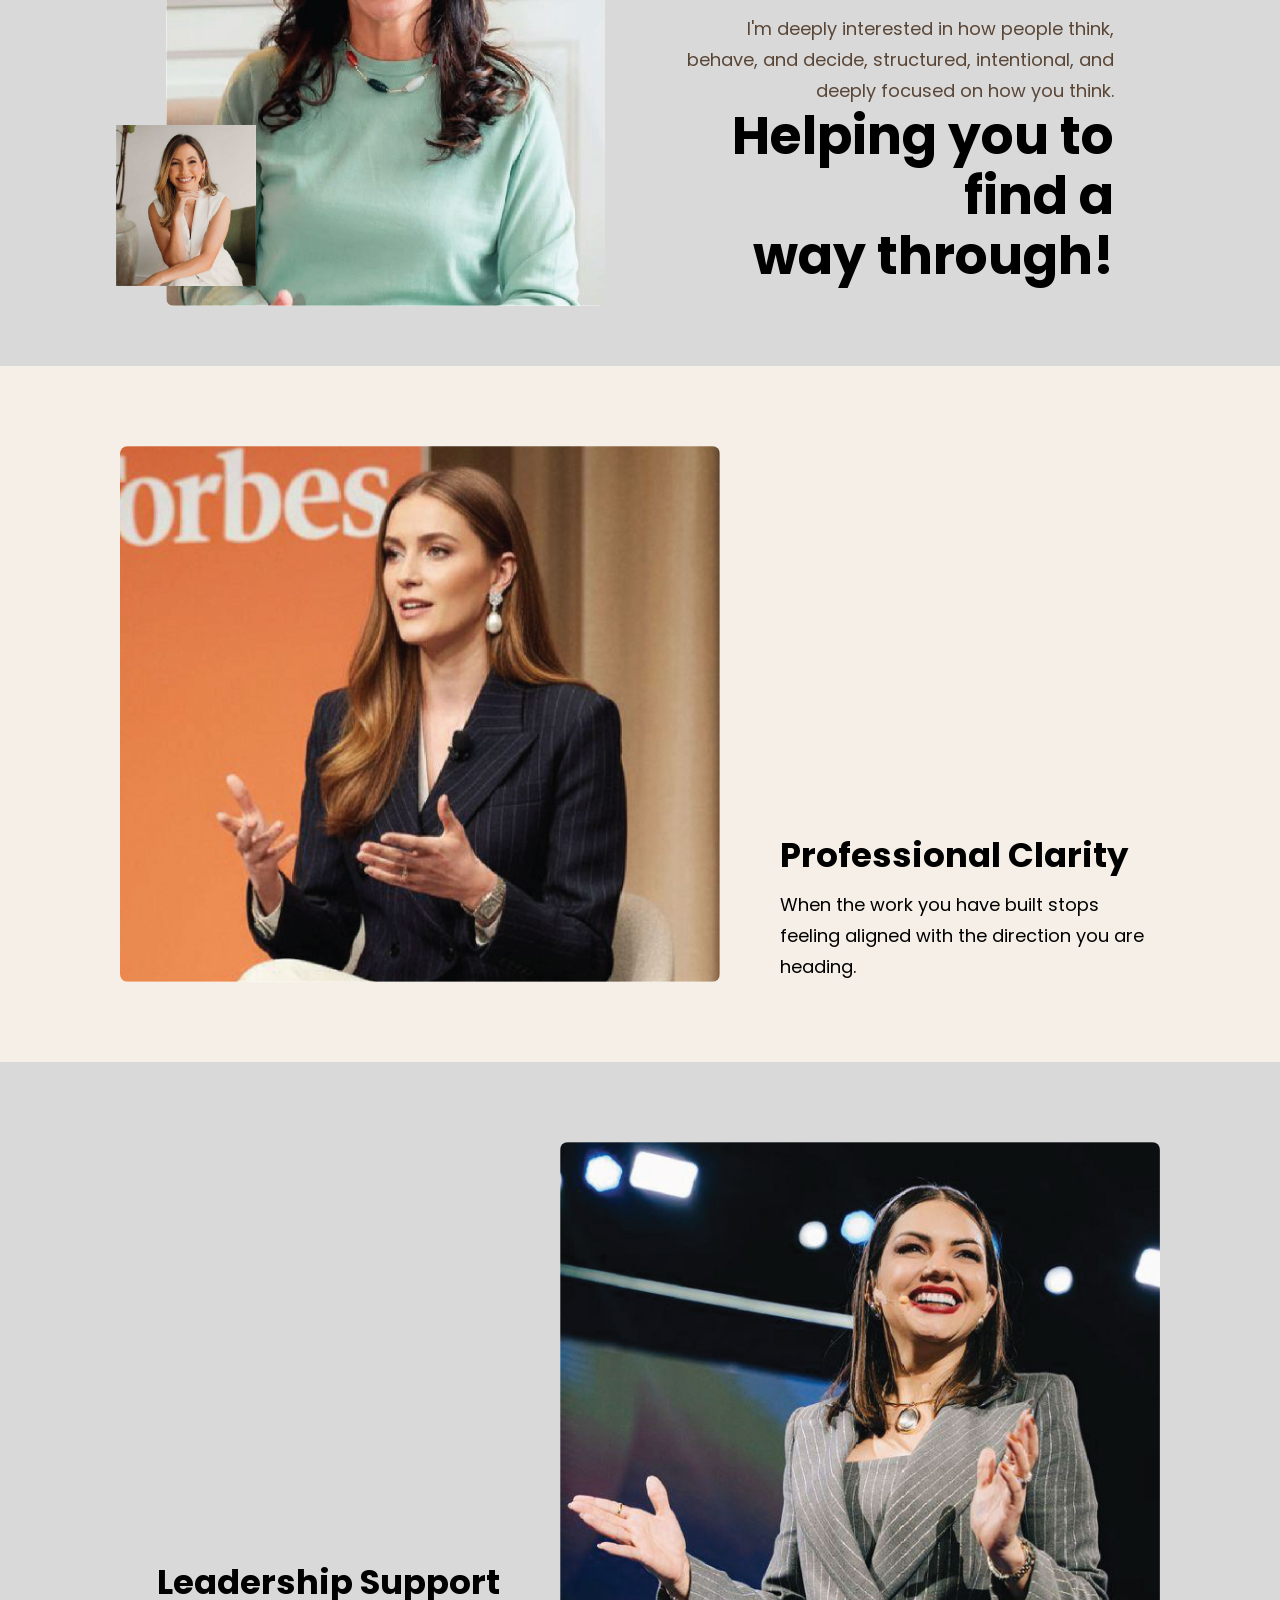
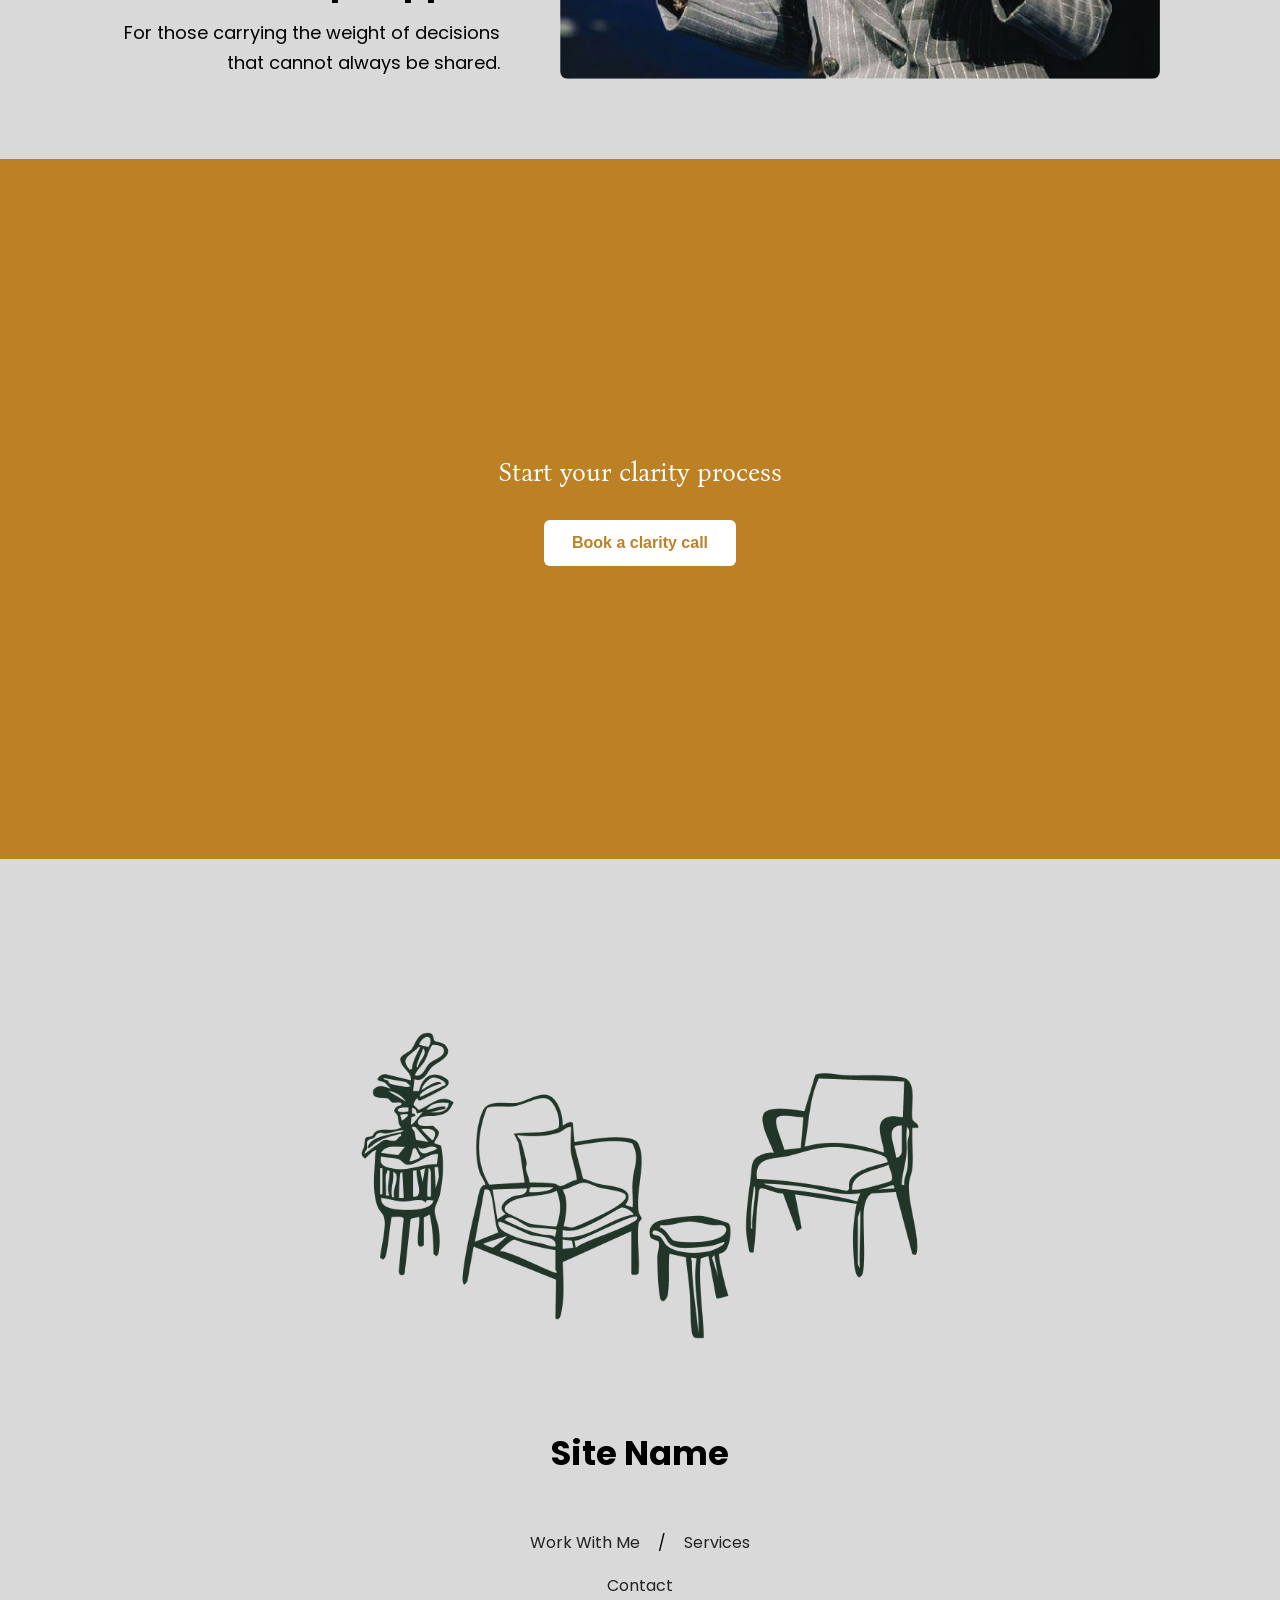
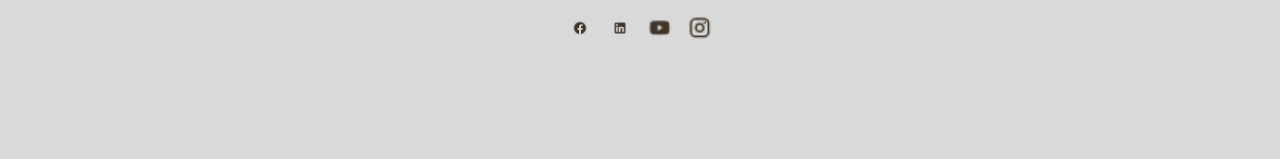
==== commit 0f496a33: "leatest changes" ====
--- a/about.html
+++ b/about.html
@@ -12,22 +12,31 @@
     />
   </head>
   <body>
-    <nav class="navbar">
-      <div class="logo">
-        <img src="assets/images/rachna-logo.png" alt="logo" />
-      </div>
-      <div class="nav-right">
-        <ul class="menu">
-          <li><a href="home.html">Home</a></li>
-          <li><a href="services.html">Services</a></li>
-          <li><a href="about.html">About Me</a></li>
+
+
+<header class="rm-header">
+    
+    <nav class="rm-navbar">
+
+        <!-- Logo -->
+        <div class="rm-logo">
+            <a href="#">
+                <img src="assets/images/rachna-logo.png" alt="logo">
+            </a>
+        </div>
+
+        <!-- Menu -->
+        <ul class="rm-menu">
+            <li><a href="home.html">Home</a></li>
+            <li><a href="services.html">Services</a></li>
+            <li><a href="about.html">About me</a></li>
+            <li><a href="form.html" class="rm-btn">Let’s talk</a></li>
         </ul>
-        <div class="contact">
-          <img src="assets/images/contact-logo.png" alt="contact" />
-        </div>
-        <div class="menu-toggle">&#9776;</div>
-      </div>
+
     </nav>
+
+</header>
+
     <section class="hero">
       <img src="assets/images/Rachna Mohta-09.jpg" alt="Hero Image" />
       <div class="about-hero-text">
@@ -86,9 +95,10 @@
     </section>
     <section class="cta-box">
       <div class="cta-content">
-        <p>Stop wondering. Start here.</p>
+        <p>Start your clarity process</p>
+       <a href="contact.html">
         <button>Book a clarity call</button>
-      </div>
+        </a>
     </section>
     <section class="footer-area">
       <div class="footer-illustration">
--- a/assets/css/style.css
+++ b/assets/css/style.css
@@ -313,8 +313,6 @@
   }
 }
 
-/* home */
-
 @import url("https://fonts.googleapis.com/css2?family=Bona+Nova:ital,wght@0,400;0,700;1,400;1,700&family=Bona+Nova+SC:wght@400;700&family=Poppins:wght@400;500&display=swap");
 * {
   margin: 0;
@@ -368,7 +366,7 @@
   font-family: "Bona Nova";
   font-size: 50px;
   color: #433326;
-  margin: 40px 5%;
+  margin: 40px 18%;
 }
 
 .btn-link {
@@ -427,7 +425,7 @@
 }
 
 .image img {
-  height: 500.08px;
+  height: 591.09px;
   object-fit: cover;
   border-radius: 4px;
   width: 916.9px;
@@ -476,8 +474,8 @@
 }
 .home-hero-text {
   position: absolute;
-  top: 28%;
-  left: -30%;
+  top: 11%;
+  left: -3%;
   right: -44%;
   transform: translateY(-50%);
   width: 602px;
@@ -485,7 +483,7 @@
   padding-left: 30px;
   text-align: left;
   color: #bc8125;
-  font-family: "Bona Nova SC", serif;
+  font-family: "Bona Nova SC";
   font-weight: 700;
   flex: 2;
   font-size: 38px;
@@ -652,65 +650,7 @@
     height: auto;
   }
 }
-/* .container {
-  max-width: 1525px;
-  margin: auto;
-  padding: 80px 20px;
-  text-align: center;
-  position: relative;
-  color: #433326;
-  font-family: poppins;
-}
-h1 {
-  font-size: 38px;
-  letter-spacing: 2px;
-  margin: 40px 0;
-  text-transform: uppercase;
-}
-h2 {
-  font-size: 22px;
-  margin-bottom: 5px;
-}
-p {
-  font-size: 14px;
-  opacity: 0.8;
-}
-.item {
-  position: absolute;
-  width: 220px;
-  text-align: center;
-}
-.top-center { top: 20px; left: 50%; transform: translateX(-50%); }
-.top-left { top: 60px; left: 0; }
-.top-right { top: 60px; right: 0; }
-.mid-left { top: 200px; left: 0; }
-.mid-right { top: 200px; right: 0; }
-.bottom-left { top: 350px; left: 10%; }
-.bottom-right { top: 350px; right: 10%; }
-.center-text {
-  margin-top: 150px;
-}
-.footer-text {
-  margin-top: 200px;
-  font-size: 64px;
-  letter-spacing: 2px;
-  text-transform: uppercase;
-  font-family: 'Bona Nova SC';
-  color:#433326;
-}
-@media (max-width: 768px) {
-  .item {
-    position: static;
-    margin: 20px auto;
-  }
-  .center-text {
-    margin-top: 40px;
-  }
-  .footer-text {
-    font-size: 26px;
-    margin-top: 60px;
-  }
-} */
+
 .clarity-section {
   width: 100%;
   min-height: 100vh;
@@ -727,18 +667,23 @@
   position: relative;
 }
 
-/* common */
+.item,
+.center-text,
+.footer-text {
+  opacity: 0;
+  position: absolute;
+  animation: popupText 1s cubic-bezier(0.17, 0.89, 0.32, 1.28) forwards;
+}
+
 .item {
-  position: absolute;
-  width: 260px;
+  width: 309px;
   text-align: center;
-  animation: popUp 3s ease-in-out infinite;
 }
 
 .item h2 {
-  font-size: 34px;
+  font-size: 32px;
   margin-bottom: 10px;
-  font-family: serif;
+  font-family: "poppins";
 }
 
 .item p {
@@ -746,142 +691,101 @@
   line-height: 1.7;
 }
 
-/* desktop positions */
 .top-left {
   top: 50px;
   left: 0;
-  animation-delay: 0s;
-}
+  animation-delay: 0.2s;
+}
+
 .top-center {
-  top: 0;
-  left: 50%;
+  top: -8%;
+  left: 45%;
   transform: translateX(-50%);
-  animation-delay: 0.1s;
-}
+  animation-delay: 0.6s;
+}
+
 .top-right {
   top: 50px;
   right: 0;
-  animation-delay: 0.2s;
+  animation-delay: 1s;
 }
 
 .mid-left {
-  top: 340px;
-  left: 70px;
-  animation-delay: 0.3s;
-}
+  top: 254px;
+  left: -127px;
+  animation-delay: 1.4s;
+}
+
 .mid-right {
-  top: 340px;
-  right: 70px;
-  animation-delay: 0.4s;
+  top: 271px;
+  right: -79px;
+  animation-delay: 1.8s;
 }
 
 .bottom-left {
-  bottom: 140px;
+  bottom: 341px;
   left: 0;
-  animation-delay: 0.5s;
-}
+  animation-delay: 2.2s;
+}
+
 .bottom-right {
-  bottom: 140px;
+  bottom: 341px;
   right: 0;
-  animation-delay: 0.6s;
+  animation-delay: 2.6s;
+  width: max-content;
 }
 
 .center-text {
-  position: absolute;
-  top: 50%;
-  left: 50%;
+  top: 26%;
+  left: 22%;
+  width: 100%;
+  max-width: 850px;
+  text-align: center;
   transform: translate(-50%, -50%);
+  animation-delay: 3.1s;
+}
+
+.center-text h1 {
+  font-size: 48px;
+  line-height: 1.15;
+  font-family: "Bona Nova Sc";
+  margin: 0;
+}
+
+.footer-text {
+  bottom: 43px;
+  left: 22%;
   text-align: center;
-  width: 100%;
-  max-width: 800px;
-}
-
-.center-text h1 {
   font-size: 64px;
-  line-height: 1.1;
-  font-family: serif;
-  animation: centerPop 1s ease-in-out infinite;
-}
-
-.footer-text {
-  position: absolute;
-  bottom: 20px;
-  left: 50%;
-  transform: translateX(-50%);
-  text-align: center;
-  font-size: 30px;
-  font-family: serif;
-  animation: footerPop 1s ease-in-out infinite;
-}
-
-/* FAST POPUP ANIMATION */
-@keyframes popUp {
-  0%,
+  font-family: "Bona Nova Sc";
+  animation: none !important;
+  opacity: 1 !important;
+}
+
+@keyframes popupText {
+  0% {
+    opacity: 0;
+    transform: translateY(80px) scale(0.4);
+    filter: blur(8px);
+  }
+
+  60% {
+    opacity: 1;
+    transform: translateY(-12px) scale(1.08);
+    filter: blur(0);
+  }
+
   100% {
+    opacity: 1;
     transform: translateY(0) scale(1);
-  }
-  50% {
-    transform: translateY(-12px) scale(1.08);
-  }
-}
-
-@keyframes centerPop {
-  0%,
-  100% {
-    transform: scale(1);
-  }
-  50% {
-    transform: scale(1.06);
-  }
-}
-
-@keyframes footerPop {
-  0%,
-  100% {
-    transform: translateX(-50%) scale(1);
-    opacity: 1;
-  }
-  50% {
-    transform: translateX(-50%) translateY(-8px) scale(1.05);
-    opacity: 0.8;
-  }
-}
-
-/* laptop */
-@media (max-width: 1200px) {
-  .container {
-    min-height: 800px;
-  }
-
-  .item {
-    width: 220px;
-  }
-
-  .item h2 {
-    font-size: 28px;
-  }
-
-  .center-text h1 {
-    font-size: 52px;
-  }
-
-  .footer-text {
-    font-size: 26px;
-  }
-
-  .mid-left {
-    left: 20px;
-  }
-  .mid-right {
-    right: 20px;
-  }
-}
-
-/* tablet */
+    filter: blur(0);
+  }
+}
+
 @media (max-width: 991px) {
   .container {
-    display: grid;
-    grid-template-columns: 1fr 1fr;
+    display: flex;
+    flex-direction: column;
     gap: 25px;
     min-height: auto;
     position: static;
@@ -891,65 +795,41 @@
   .center-text,
   .footer-text {
     position: static;
-    transform: none;
+    transform: none !important;
     width: 100%;
-  }
-
-  .center-text {
-    grid-column: 1 / -1;
-    order: -1;
-    margin-bottom: 20px;
-  }
-
-  .footer-text {
-    grid-column: 1 / -1;
-    margin-top: 20px;
+    text-align: center;
+    opacity: 1;
+    animation: none;
   }
 
   .center-text h1 {
     font-size: 42px;
-    text-align: center;
+  }
+
+  .footer-text {
+    font-size: 24px;
+  }
+}
+
+@media (max-width: 600px) {
+  .center-text h1 {
+    font-size: 30px;
+    line-height: 1.3;
   }
 
   .item h2 {
     font-size: 24px;
   }
 
-  .footer-text {
-    font-size: 24px;
-  }
-}
-
-/* mobile */
-@media (max-width: 600px) {
-  .container {
-    display: flex;
-    flex-direction: column;
-    gap: 22px;
-  }
-
-  .center-text h1 {
-    font-size: 30px;
-    line-height: 1.2;
-  }
-
-  .item {
-    padding: 10px;
-  }
-
-  .item h2 {
-    font-size: 22px;
-  }
-
   .item p {
     font-size: 14px;
   }
 
   .footer-text {
     font-size: 20px;
-    line-height: 1.4;
-  }
-}
+  }
+}
+
 .services {
   text-align: center;
   padding: 5px 9px;
@@ -1160,145 +1040,162 @@
   font-size: 12px;
 }
 
-/* .footer p {
-  margin: 3px 0;
-
-} */
-
-/* ===============================
-   FOOTER TEXT ANIMATION CSS
-   Animated Highlight Text Reveal
-=================================*/
-
-.footer-p{
-  width:100%;
-  text-align:center;
-  padding:30px;
-  font-family:'Poppins';
-}
-
-
-.footer-p p{
-  font-size:20px;
-  margin:12px 0;
-  line-height:1.7;
-  color:#BC8125;
-  letter-spacing:.5px;
-}
-
-
-.footer-p p span{
-  display:inline-block;
-  min-width:8px;
-  opacity:0;
-  transform:translateY(18px);
-  animation:fadeLetter .6s ease forwards;
-}
-
-
-.footer-p p .highlight{
-  position:relative;
-  color:#fff;
-  font-weight:600;
-  padding:0 4px;
-  z-index:1;
-}
-
-
-.footer-p p .highlight::before{
-  content:"";
-  position:absolute;
-  left:0;
-  top:50%;
-  transform:translateY(-50%);
-  width:0%;
-  height:100%;
-  background:#ffffff33;
-  border-radius:4px;
-  z-index:-1;
-  animation:highlightReveal 1.2s ease forwards;
-}
-
-
-.footer-p p span:nth-child(1){animation-delay:.05s;}
-.footer-p p span:nth-child(2){animation-delay:.1s;}
-.footer-p p span:nth-child(3){animation-delay:.15s;}
-.footer-p p span:nth-child(4){animation-delay:.2s;}
-.footer-p p span:nth-child(5){animation-delay:.25s;}
-.footer-p p span:nth-child(6){animation-delay:.3s;}
-.footer-p p span:nth-child(7){animation-delay:.35s;}
-.footer-p p span:nth-child(8){animation-delay:.4s;}
-.footer-p p span:nth-child(9){animation-delay:.45s;}
-.footer-p p span:nth-child(10){animation-delay:.5s;}
-.footer-p p span:nth-child(11){animation-delay:.55s;}
-.footer-p p span:nth-child(12){animation-delay:.6s;}
-.footer-p p span:nth-child(13){animation-delay:.65s;}
-.footer-p p span:nth-child(14){animation-delay:.7s;}
-.footer-p p span:nth-child(15){animation-delay:.75s;}
-.footer-p p span:nth-child(16){animation-delay:.8s;}
-.footer-p p span:nth-child(17){animation-delay:.85s;}
-.footer-p p span:nth-child(18){animation-delay:.9s;}
-.footer-p p span:nth-child(19){animation-delay:.95s;}
-.footer-p p span:nth-child(20){animation-delay:1s;}
-
-
-.footer-p p .highlight::before{
-  animation-delay:1s;
-}
-
-
-@keyframes fadeLetter{
-  to{
-    opacity:1;
-    transform:translateY(0);
-  }
-}
-
-@keyframes highlightReveal{
-  0%{
-    width:0%;
-    opacity:0;
-  }
-  40%{
-    width:100%;
-    opacity:1;
-  }
-  100%{
-    width:100%;
-    opacity:1;
-  }
-}
-
-
-@media(max-width:767px){
-
-  .footer-p{
-    padding:15px;
-  }
-
-  .footer-p p{
-    font-size:16px;
-    line-height:1.5;
-  }
-}
-
-
-@media(min-width:768px) and (max-width:1023px){
-
-  .footer-p{
-    padding:20px;
-  }
-
-  .footer-p p{
-    font-size:18px;
-  }
-}
-
-
-@media(min-width:1024px){
-
-  .footer-p p{
-    font-size:20px;
+.footer-p {
+  width: 100%;
+  text-align: center;
+  padding: 30px;
+  font-family: "Poppins";
+}
+
+.footer-p p {
+  font-size: 20px;
+  margin: 12px 0;
+  line-height: 1.7;
+  color: #bc8125;
+  letter-spacing: 0.5px;
+}
+
+.footer-p p span {
+  display: inline-block;
+  min-width: 8px;
+  opacity: 0;
+  transform: translateY(18px);
+  animation: fadeLetter 0.6s ease forwards;
+}
+
+.footer-p p .highlight {
+  position: relative;
+  color: #fff;
+  font-weight: 600;
+  padding: 0 4px;
+  z-index: 1;
+}
+
+.footer-p p .highlight::before {
+  content: "";
+  position: absolute;
+  left: 0;
+  top: 50%;
+  transform: translateY(-50%);
+  width: 0%;
+  height: 100%;
+  background: #ffffff33;
+  border-radius: 4px;
+  z-index: -1;
+  animation: highlightReveal 1.2s ease forwards;
+}
+
+.footer-p p span:nth-child(1) {
+  animation-delay: 0.05s;
+}
+.footer-p p span:nth-child(2) {
+  animation-delay: 0.1s;
+}
+.footer-p p span:nth-child(3) {
+  animation-delay: 0.15s;
+}
+.footer-p p span:nth-child(4) {
+  animation-delay: 0.2s;
+}
+.footer-p p span:nth-child(5) {
+  animation-delay: 0.25s;
+}
+.footer-p p span:nth-child(6) {
+  animation-delay: 0.3s;
+}
+.footer-p p span:nth-child(7) {
+  animation-delay: 0.35s;
+}
+.footer-p p span:nth-child(8) {
+  animation-delay: 0.4s;
+}
+.footer-p p span:nth-child(9) {
+  animation-delay: 0.45s;
+}
+.footer-p p span:nth-child(10) {
+  animation-delay: 0.5s;
+}
+.footer-p p span:nth-child(11) {
+  animation-delay: 0.55s;
+}
+.footer-p p span:nth-child(12) {
+  animation-delay: 0.6s;
+}
+.footer-p p span:nth-child(13) {
+  animation-delay: 0.65s;
+}
+.footer-p p span:nth-child(14) {
+  animation-delay: 0.7s;
+}
+.footer-p p span:nth-child(15) {
+  animation-delay: 0.75s;
+}
+.footer-p p span:nth-child(16) {
+  animation-delay: 0.8s;
+}
+.footer-p p span:nth-child(17) {
+  animation-delay: 0.85s;
+}
+.footer-p p span:nth-child(18) {
+  animation-delay: 0.9s;
+}
+.footer-p p span:nth-child(19) {
+  animation-delay: 0.95s;
+}
+.footer-p p span:nth-child(20) {
+  animation-delay: 1s;
+}
+
+.footer-p p .highlight::before {
+  animation-delay: 1s;
+}
+
+@keyframes fadeLetter {
+  to {
+    opacity: 1;
+    transform: translateY(0);
+  }
+}
+
+@keyframes highlightReveal {
+  0% {
+    width: 0%;
+    opacity: 0;
+  }
+  40% {
+    width: 100%;
+    opacity: 1;
+  }
+  100% {
+    width: 100%;
+    opacity: 1;
+  }
+}
+
+@media (max-width: 767px) {
+  .footer-p {
+    padding: 15px;
+  }
+
+  .footer-p p {
+    font-size: 16px;
+    line-height: 1.5;
+  }
+}
+
+@media (min-width: 768px) and (max-width: 1023px) {
+  .footer-p {
+    padding: 20px;
+  }
+
+  .footer-p p {
+    font-size: 18px;
+  }
+}
+
+@media (min-width: 1024px) {
+  .footer-p p {
+    font-size: 20px;
   }
 }
 .social {
@@ -1374,12 +1271,12 @@
     height: auto;
   }
   .hero img {
-    width: 100%;
+    width: 49%;
     height: auto;
   }
   .text-right {
-    right: -80px;
-    width: 250px;
+    right: 205px;
+    width: 432px;
   }
   .text-right p {
     font-size: 28px;
@@ -1944,3 +1841,303 @@
     font-size: 13px;
   }
 }
+
+.rm-header{
+    width:100%;
+    padding:20px 14px;
+    background:#ddd7ce;
+}
+.rm-navbar{
+    width:100%;
+    max-width:1180px;
+    margin:auto;
+    background:#d8921c;
+    border-radius:6px;
+    padding:14px 24px;
+    display:flex;
+    justify-content:space-between;
+    align-items:center;
+    gap:20px;
+}
+
+.rm-logo img{
+    width:54px;
+    height:auto;
+    display:block;
+}
+
+.rm-menu{
+    list-style:none;
+    display:flex;
+    align-items:center;
+    gap:34px;
+}
+
+.rm-menu li a{
+    text-decoration:none;
+    color:#fff;
+    font-size:14px;
+    font-weight:400;
+    transition:0.3s ease;
+}
+
+.rm-menu li a:hover{
+    opacity:.8;
+}
+
+.rm-btn{
+    border:1px solid rgba(255,255,255,0.35);
+    padding:8px 14px;
+    border-radius:5px;
+}
+
+@media (max-width:991px){
+
+.rm-navbar{
+    padding:14px 18px;
+}
+
+.rm-menu{
+    gap:20px;
+}
+
+.rm-menu li a{
+    font-size:13px;
+}
+
+}
+
+@media (max-width:767px){
+
+.rm-navbar{
+    flex-direction:column;
+    align-items:flex-start;
+    gap:18px;
+}
+
+.rm-menu{
+    width:100%;
+    flex-wrap:wrap;
+    gap:12px;
+}
+
+.rm-menu li a{
+    font-size:13px;
+}
+
+.rm-btn{
+    padding:7px 12px;
+}
+
+}
+
+@media (max-width:480px){
+
+.rm-menu{
+    flex-direction:column;
+    align-items:flex-start;
+}
+
+.rm-menu li,
+.rm-menu li a{
+    width:100%;
+}
+
+.rm-btn{
+    display:inline-block;
+    text-align:center;
+}
+
+}
+
+.rm-contact-page{
+    width:100%;
+    min-height:100vh;
+    padding:28px;
+    display:flex;
+    justify-content:center;
+    align-items:center;
+}
+
+.rm-contact-box{
+    width:100%;
+    max-width:1500px;
+    background:#f3ede5;
+    padding:70px 80px;
+    display:flex;
+    justify-content:space-between;
+    gap:90px;
+}
+
+.rm-contact-left{
+    width:38%;
+}
+
+.rm-contact-left h1{
+    font-size:82px;
+    line-height:1.08;
+    color:#402d22;
+    font-weight:700;
+}
+
+.rm-contact-left p{
+    margin-top:26px;
+    font-size:19px;
+    line-height:1.8;
+    color:#53453b;
+    max-width:390px;
+}
+
+.rm-contact-right{
+    width:52%;
+}
+
+.rm-field{
+    margin-bottom:34px;
+}
+
+.rm-field input,
+.rm-field textarea{
+    width:100%;
+    border:none;
+    border-bottom:2px solid #d79422;
+    background:transparent;
+    padding:12px 0;
+    outline:none;
+    font-size:17px;
+    color:#333;
+    font-family:'Poppins', sans-serif;
+}
+
+.rm-field textarea{
+    height:90px;
+    resize:none;
+}
+
+.rm-field input::placeholder,
+.rm-field textarea::placeholder{
+    color:#4d3f35;
+}
+
+.rm-btn-area{
+    display:flex;
+    flex-direction:column;
+    align-items:flex-end;
+    gap:22px;
+    margin-top:10px;
+}
+
+.rm-outline-btn,
+.rm-fill-btn{
+    font-family:'Poppins', sans-serif;
+    font-size:14px;
+    padding:11px 20px;
+    border-radius:6px;
+    cursor:pointer;
+    transition:.3s ease;
+}
+
+.rm-outline-btn{
+    background:transparent;
+    border:1px solid #d79422;
+    color:#d79422;
+}
+
+.rm-fill-btn{
+    background:#d79422;
+    border:none;
+    color:#fff;
+}
+
+.rm-outline-btn:hover{
+    background:#d79422;
+    color:#fff;
+}
+
+.rm-fill-btn:hover{
+    background:#be8118;
+}
+
+@media(max-width:1200px){
+
+.rm-contact-box{
+    padding:55px;
+    gap:60px;
+}
+
+.rm-contact-left h1{
+    font-size:68px;
+}
+
+}
+
+@media(max-width:992px){
+
+.rm-contact-box{
+    flex-direction:column;
+    gap:45px;
+}
+
+.rm-contact-left,
+.rm-contact-right{
+    width:100%;
+}
+
+.rm-contact-left h1{
+    font-size:56px;
+}
+
+.rm-contact-left p{
+    max-width:100%;
+}
+
+}
+
+@media(max-width:767px){
+
+.rm-contact-page{
+    padding:12px;
+}
+
+.rm-contact-box{
+    padding:28px 22px;
+}
+
+.rm-contact-left h1{
+    font-size:42px;
+}
+
+.rm-contact-left p{
+    font-size:15px;
+    line-height:1.7;
+}
+
+.rm-field{
+    margin-bottom:24px;
+}
+
+.rm-field input,
+.rm-field textarea{
+    font-size:14px;
+}
+
+.rm-btn-area{
+    align-items:stretch;
+    gap:14px;
+}
+
+.rm-outline-btn,
+.rm-fill-btn{
+    width:100%;
+    font-size:14px;
+}
+
+}
+
+@media(max-width:480px){
+
+.rm-contact-left h1{
+    font-size:34px;
+}
+
+}
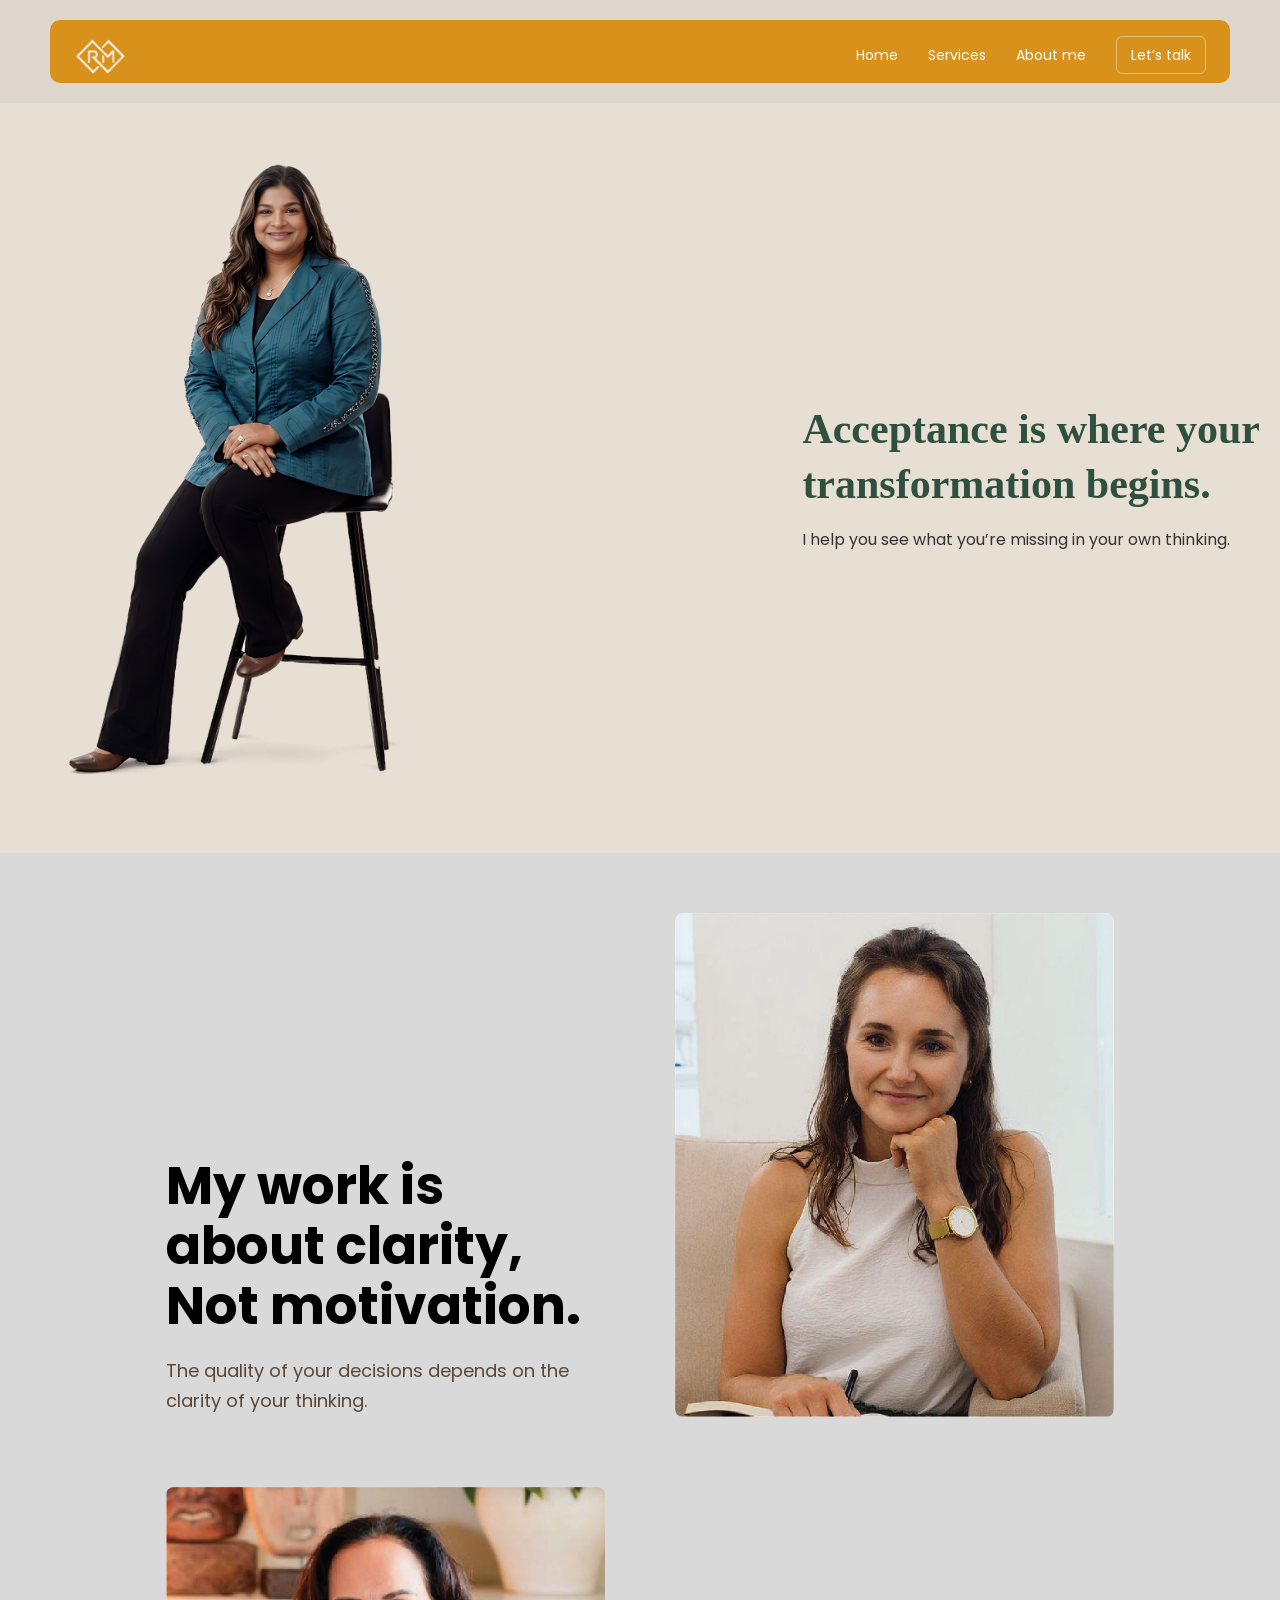
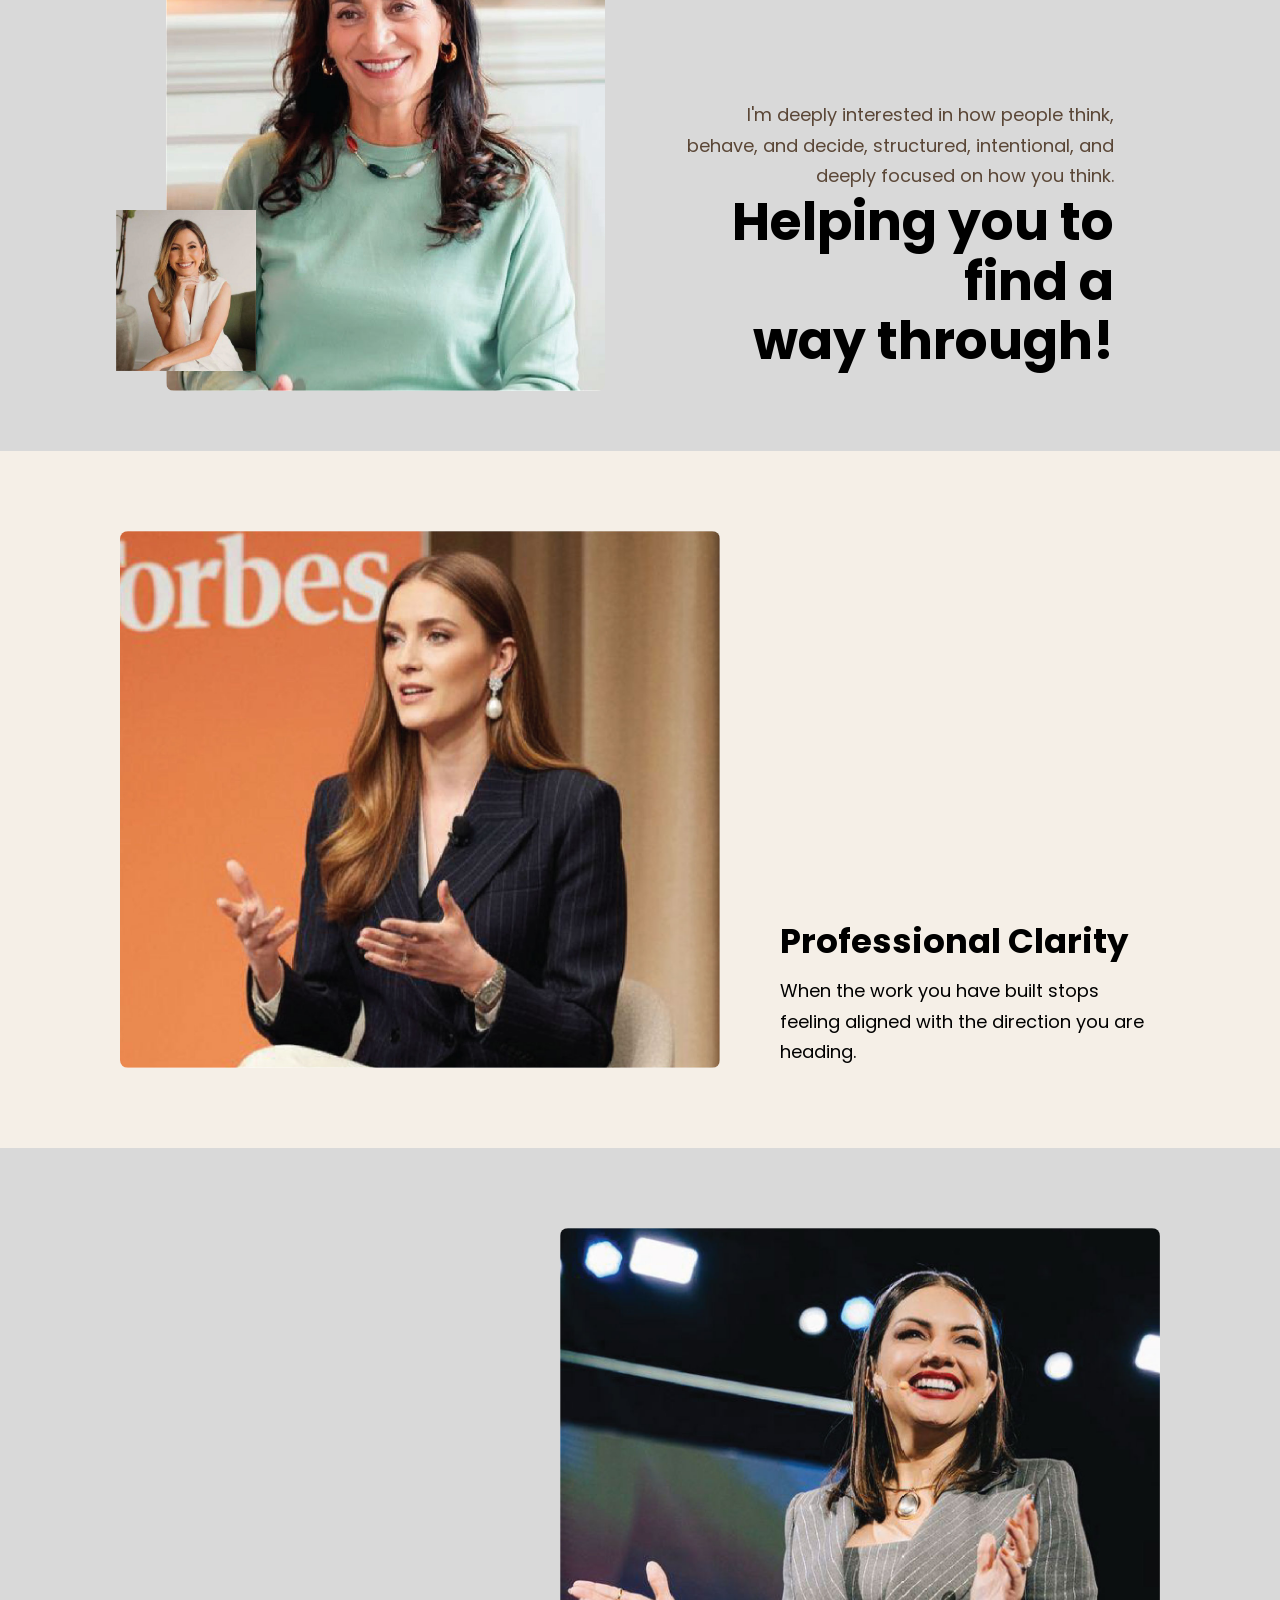
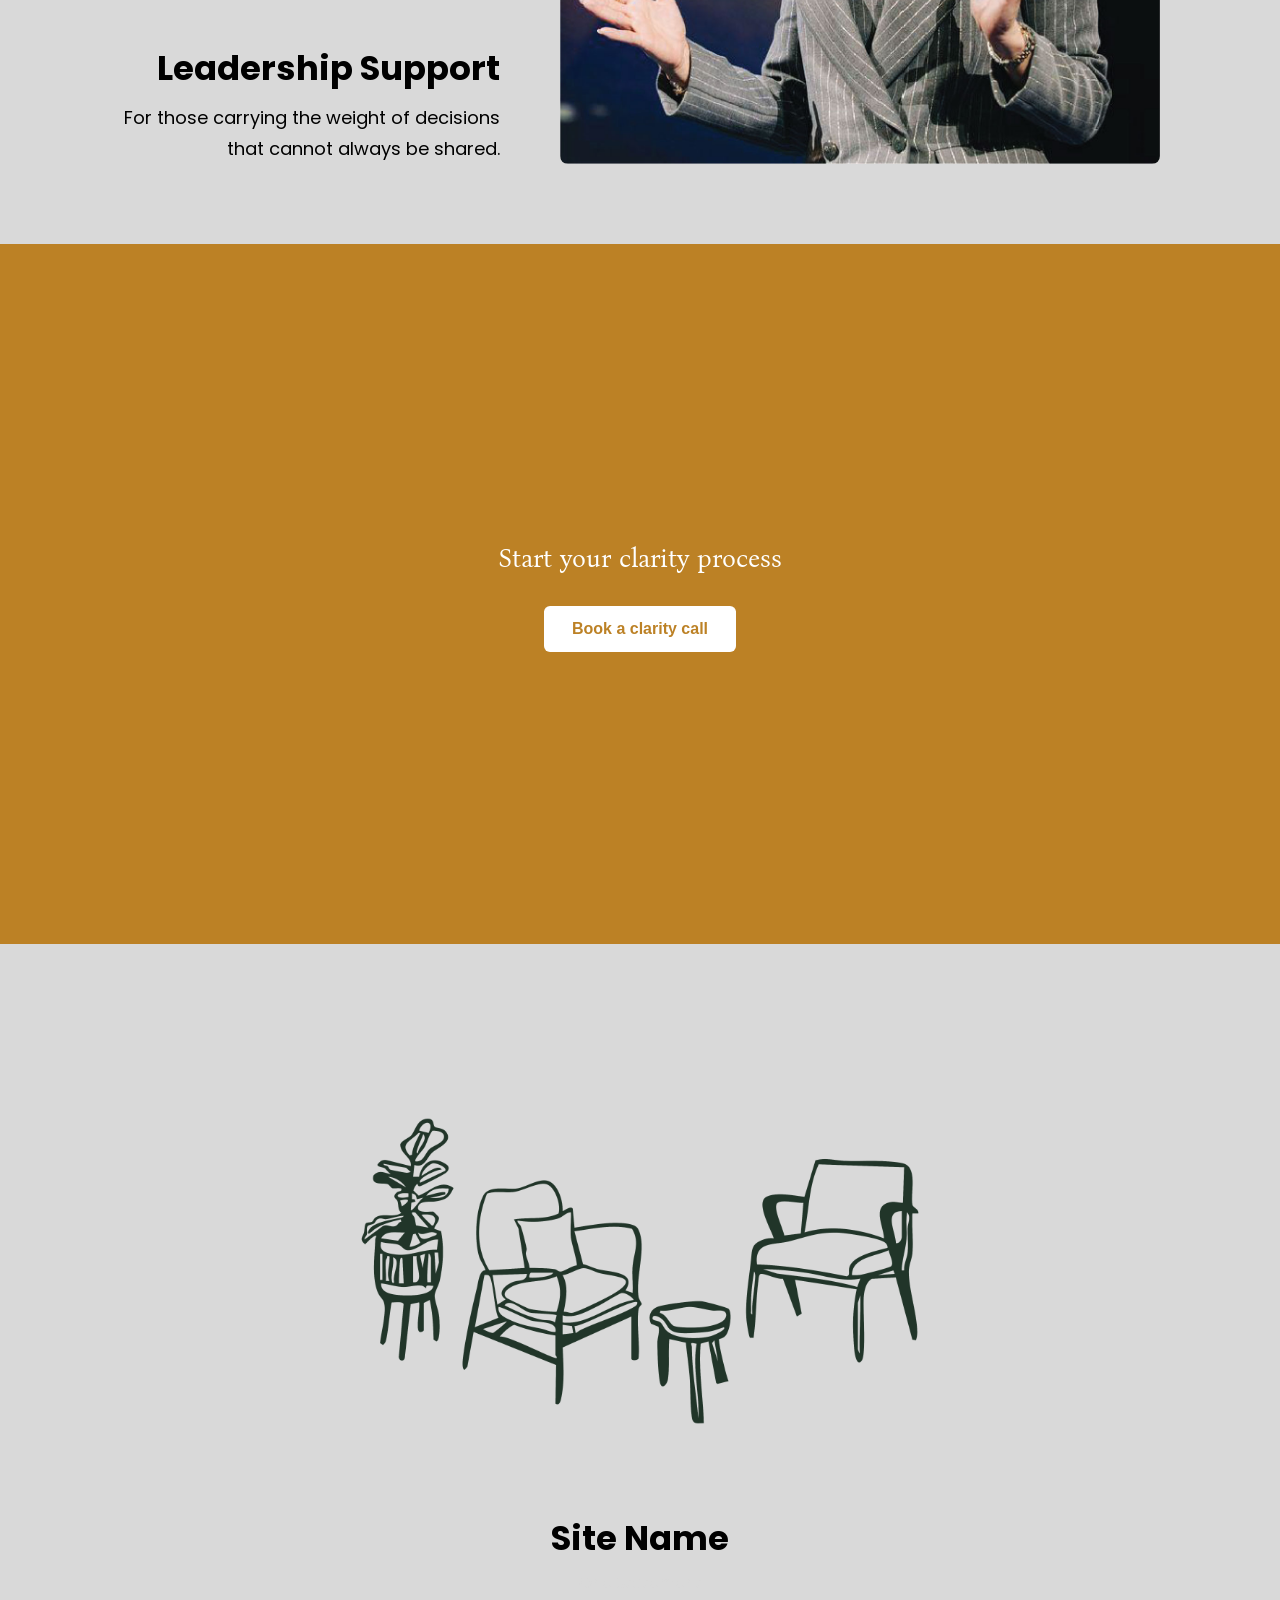
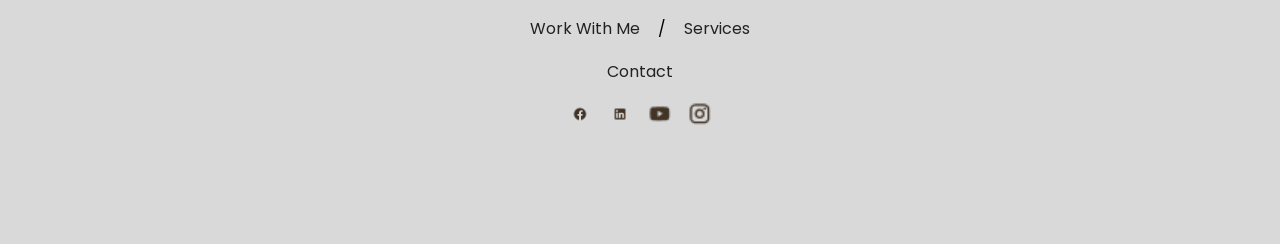
==== commit c25a565f: "change n hamburge" ====
--- a/about.html
+++ b/about.html
@@ -6,47 +6,55 @@
     <title>About</title>
     <link rel="icon" type="image/png" href="assets/images/logo-navbar.png" />
     <link rel="stylesheet" href="assets/css/style.css" />
+   
     <link
       href="https://fonts.googleapis.com/css2?family=Poppins:wght@400;500;600;700&family=Bona+Nova:wght@400;700&display=swap"
       rel="stylesheet"
     />
   </head>
   <body>
+ <header class="rm-header">
+  <nav class="rm-navbar">
 
+    <!-- FIX: checkbox outside -->
+    <input type="checkbox" id="rm-toggle">
 
-<header class="rm-header">
+    <div class="rm-nav-top">
+      <div class="rm-logo">
+        <img src="assets/images/rachna-logo.png" alt="logo">
+      </div>
+
+      <!-- hamburger -->
+      <label for="rm-toggle" class="rm-hamburger">☰</label>
+    </div>
+
+    <ul class="rm-menu">
+      <li><a href="home.html">Home</a></li>
+      <li><a href="services.html">Services</a></li>
+      <li><a href="about.html">About me</a></li>
+      <li><a href="form.html" class="rm-btn">Let’s talk</a></li>
+    </ul>
+
+  </nav>
+</header>
+<section class="rm-hero-wrapper">
+  <div class="rm-hero-container">
     
-    <nav class="rm-navbar">
+    <div class="rm-hero-image">
+      <img src="assets/images/mohta2.png" alt="Hero Image">
+    </div>
 
-        <!-- Logo -->
-        <div class="rm-logo">
-            <a href="#">
-                <img src="assets/images/rachna-logo.png" alt="logo">
-            </a>
-        </div>
-
-        <!-- Menu -->
-        <ul class="rm-menu">
-            <li><a href="home.html">Home</a></li>
-            <li><a href="services.html">Services</a></li>
-            <li><a href="about.html">About me</a></li>
-            <li><a href="form.html" class="rm-btn">Let’s talk</a></li>
-        </ul>
-
-    </nav>
-
-</header>
-
-    <section class="hero">
-      <img src="assets/images/Rachna Mohta-09.jpg" alt="Hero Image" />
-      <div class="about-hero-text">
-        <h1>
-          Acceptance is where your <br />
-          transformation begins.
-        </h1>
-        <p>I help you see what you’re missing in your own thinking.</p>
-      </div>
-    </section>
+    <div class="rm-hero-content">
+      <h1>
+        Acceptance is where your <br>
+        transformation begins.
+      </h1>
+      <p>
+        I help you see what you’re missing in your own thinking.
+      </p>
+    </div>
+  </div>
+</section>
     <section class="about-grid">
       <div class="about-text-top">
         <h2>My work is about clarity,<br />Not motivation.</h2>
--- a/assets/css/style.css
+++ b/assets/css/style.css
@@ -37,9 +37,9 @@
   display: block;
 }
 .about-hero-text {
-  position: absolute;
+  /* position: absolute; */
   top: 62%;
-  left: 77%;
+  /* left: 77%; */
   transform: translate(0, -50%);
   text-align: left;
   padding-left: 10px;
@@ -417,76 +417,277 @@
     padding: 10px 18px;
   }
 }
-.image {
-  width: 90%;
+
+.clarity-hero {
+  display: flex;
+  align-items: center;
+  justify-content: space-between;
   max-width: 1200px;
   margin: 60px auto;
+  padding: 50px;
+  background: #f3ede4;
+  border-radius: 10px;
+  gap: 40px;
+}
+
+.clarity-left {
   position: relative;
-}
-
-.image img {
-  height: 591.09px;
-  object-fit: cover;
-  border-radius: 4px;
-  width: 916.9px;
-}
-
-.text-right {
+  flex: 1;
+  display: flex;
+  justify-content: center;
+}
+
+.clarity-left img {
+  width: 100%;
+  max-width: 380px;
+  position: relative;
+  z-index: 2;
+}
+
+.clarity-circle {
+  width: 320px;
+  height: 320px;
+  background: #2e5c3a;
+  border-radius: 50%;
   position: absolute;
-  top: 50%;
-  right: 60px;
-  transform: translateY(-50%);
-  width: 320px;
+  top: -30px;
+  left: 50%;
+  transform: translateX(-50%);
+  z-index: 1;
+}
+
+.clarity-right {
+  flex: 1;
   color: #433326;
-  font-size: 16px;
-  line-height: 1.6;
-  text-align: left;
-  background: transparent;
-}
-
-.text-right button {
-  margin-top: 15px;
-  padding: 10px 18px;
+}
+
+.clarity-right h1 {
+  font-size: 42px;
+  margin-bottom: 20px;
+}
+
+.clarity-right p {
+  font-size: 17px;
+  line-height: 1.7;
+}
+
+.clarity-right button {
+  margin-top: 25px;
+  padding: 12px 22px;
   border: 1px solid #433326;
   background: transparent;
   cursor: pointer;
-}
+  border-radius: 6px;
+  transition: 0.3s;
+}
+
+.clarity-right button:hover {
+  background: #433326;
+  color: #fff;
+}
+
+@media (min-width: 1400px) {
+  .clarity-hero {
+    max-width: 1350px;
+  }
+
+  .clarity-right h1 {
+    font-size: 48px;
+  }
+}
+
+@media (max-width: 1200px) {
+  .clarity-hero {
+    padding: 40px;
+  }
+
+  .clarity-right h1 {
+    font-size: 36px;
+  }
+}
+@media (max-width: 992px) {
+  .clarity-hero {
+    flex-direction: column;
+    text-align: center;
+    padding: 30px;
+  }
+
+  .clarity-left,
+  .clarity-right {
+    width: 100%;
+  }
+
+  .clarity-circle {
+    width: 260px;
+    height: 260px;
+  }
+
+  .clarity-right h1 {
+    font-size: 32px;
+  }
+}
+
 @media (max-width: 768px) {
-  .image img {
-    height: auto;
-  }
-
-  .text-right {
-    position: static;
-    transform: none;
+  .clarity-hero {
+    margin: 30px 15px;
+    padding: 25px 15px;
+  }
+
+  .clarity-left img {
+    max-width: 260px;
+  }
+
+  .clarity-circle {
+    width: 220px;
+    height: 220px;
+  }
+
+  .clarity-right h1 {
+    font-size: 26px;
+  }
+
+  .clarity-right p {
+    font-size: 15px;
+  }
+
+  .clarity-right button {
     width: 100%;
-    margin-top: 20px;
-    text-align: center;
-  }
-}
-
-.hero {
+  }
+}
+
+@media (max-width: 480px) {
+  .clarity-right h1 {
+    font-size: 22px;
+  }
+
+  .clarity-circle {
+    width: 180px;
+    height: 180px;
+  }
+}
+/* Base Styles */
+.rm-hero-wrapper {
+  background-color: #e8dfd4;
+  padding: 60px 20px;
+}
+
+.rm-hero-container {
   display: flex;
   align-items: center;
   justify-content: space-between;
-  gap: 50px;
-  padding: 50px 5%;
-}
-.home-hero-text {
-  position: absolute;
-  top: 11%;
-  left: -3%;
-  right: -44%;
-  transform: translateY(-50%);
-  width: 602px;
-  max-width: 951px;
-  padding-left: 30px;
-  text-align: left;
-  color: #bc8125;
-  font-family: "Bona Nova SC";
+  max-width: 1300px;
+  margin: 0 auto;
+  gap: 60px;
+}
+
+/* Image */
+.rm-hero-image img {
+  width: 100%;
+  max-width: 420px;
+  height: auto;
+  display: block;
+}
+
+/* Text */
+.rm-hero-content {
+  max-width: 550px;
+}
+
+.rm-hero-content h1 {
+  font-family: "Bona Nova SC", serif;
+  font-size: 42px;
   font-weight: 700;
-  flex: 2;
-  font-size: 38px;
+  color: #2f4f3f;
+  line-height: 1.3;
+  margin-bottom: 15px;
+}
+
+.rm-hero-content p {
+  font-size: 16px;
+  color: #333;
+}
+
+/* ========================= */
+/* 📱 Mobile (0 - 576px) */
+/* ========================= */
+@media (max-width: 576px) {
+  .rm-hero-container {
+    flex-direction: column;
+    text-align: center;
+    gap: 30px;
+  }
+
+  .rm-hero-image img {
+    max-width: 280px;
+    margin: 0 auto;
+  }
+
+  .rm-hero-content h1 {
+    font-size: 26px;
+  }
+
+  .rm-hero-content p {
+    font-size: 14px;
+  }
+}
+
+/* ========================= */
+/* 📱 Tablet (577px - 768px) */
+/* ========================= */
+@media (min-width: 577px) and (max-width: 768px) {
+  .rm-hero-container {
+    flex-direction: column;
+    text-align: center;
+    gap: 40px;
+  }
+
+  .rm-hero-image img {
+    max-width: 320px;
+    margin: 0 auto;
+  }
+
+  .rm-hero-content h1 {
+    font-size: 30px;
+  }
+}
+
+/* ========================= */
+/* 💻 Small Laptop (769px - 1024px) */
+/* ========================= */
+@media (min-width: 769px) and (max-width: 1024px) {
+  .rm-hero-container {
+    gap: 40px;
+  }
+
+  .rm-hero-image img {
+    max-width: 360px;
+  }
+
+  .rm-hero-content h1 {
+    font-size: 34px;
+  }
+}
+
+/* ========================= */
+/* 🖥️ Desktop (1025px - 1440px) */
+/* ========================= */
+@media (min-width: 1025px) {
+  .rm-hero-content h1 {
+    font-size: 42px;
+  }
+}
+
+/* ========================= */
+/* 🖥️ Large Screens (1441px+) */
+/* ========================= */
+@media (min-width: 1441px) {
+  .rm-hero-container {
+    max-width: 1400px;
+  }
+
+  .rm-hero-content h1 {
+    font-size: 48px;
+  }
 }
 
 .study-table-image {
@@ -528,126 +729,123 @@
     font-size: 40px;
   }
 }
-.second-section {
-  display: flex;
-  align-items: end;
-  justify-content: center;
-  padding: 80px 5%;
-  gap: 50px;
-}
-.second-text {
-  max-width: 300px;
-  color: #433326;
-  text-align: right;
-}
-.second-text h4 {
-  font-family: "poppins";
-  font-size: 28px;
-  margin-bottom: 15px;
-}
-.second-text p {
-  font-family: "Poppins";
+
+.zigzag-cards {
+  padding: 120px 20px;
+  max-width: 1400px;
+  margin: auto;
+}
+
+.zigzag-cards::before {
+  content: "";
+  position: absolute;
+  left: 0;
+  top: 0;
+  width: 10px;
+  height: 100%;
+  background: #1f3d2b;
+}
+
+.zig-card {
+  width: 280px;
+  height: 280px;
+  background: #d99634;
+  padding: 30px 20px;
+  color: #1f3d2b;
+  box-shadow: -25px 25px 30px rgba(0, 0, 0, 0.25);
+  /* transition: 0.3s; */
+}
+.zig-card:hover {
+  transform: translateY(-10px);
+}
+
+.zig-card h3 {
   font-size: 18px;
+  margin-bottom: 10px;
+}
+
+.zig-card p {
+  font-size: 14px;
   line-height: 1.6;
 }
-.second-image {
-  justify-content: flex-end;
-}
-.second-image img {
-  object-fit: cover;
-  width: 600px;
-  height: 753px;
-}
+
+.card-1 {
+  margin-left: 60%;
+}
+
+.card-2 {
+  margin-top: 140px;
+  margin-left: 10%;
+}
+
+.card-3 {
+  margin-top: 140px;
+  margin-left: 65%;
+}
+
+@media (max-width: 1200px) {
+  .zig-card {
+    width: 250px;
+    height: 250px;
+  }
+
+  .card-1 {
+    margin-left: 55%;
+  }
+  .card-3 {
+    margin-left: 60%;
+  }
+}
+
+@media (max-width: 992px) {
+  .zig-card {
+    width: 220px;
+    height: 220px;
+  }
+
+  .card-1 {
+    margin-left: 50%;
+  }
+  .card-2 {
+    margin-left: 5%;
+  }
+  .card-3 {
+    margin-left: 55%;
+  }
+}
+
 @media (max-width: 768px) {
-  .second-section {
-    flex-direction: column;
-    text-align: center;
-  }
-  .second-image {
-    justify-content: center;
-  }
-  .second-image img {
-    height: auto;
-  }
-}
-.third-section {
-  display: flex;
-  align-items: end;
-  justify-content: center;
-  padding: 80px 5%;
-  background-color: #f5efe7;
-  gap: 50px;
-}
-.third-image img {
-  width: 600px;
-  height: 753px;
-  display: block;
-}
-.third-text {
-  flex: 1;
-  max-width: 400px;
-  color: #433326;
-}
-.third-text h2 {
-  font-family: "poppins";
-  font-size: 32px;
-  margin-bottom: 10px;
-}
-.third-text p {
-  font-family: "Poppins";
-  font-size: 16px;
-  line-height: 1.6;
-}
-@media (max-width: 768px) {
-  .third-section {
+  .zigzag-cards {
+    display: flex;
     flex-direction: column;
     align-items: center;
+    padding: 60px 15px;
+  }
+
+  .zig-card {
+    width: 100%;
+    max-width: 320px;
+    height: auto;
+    margin: 20px 0 !important;
     text-align: center;
   }
-  .third-text {
-    margin-top: 20px;
-  }
-}
-.fourth-section {
-  display: flex;
-  align-items: end;
-  justify-content: center;
-  padding: 80px 5%;
-  gap: 50px;
-}
-.fourth-text {
-  max-width: 300px;
-  color: #433326;
-  text-align: right;
-}
-.fourth-text h4 {
-  font-family: "poppins";
-  font-size: 28px;
-  margin-bottom: 15px;
-}
-.fourth-text p {
-  font-family: "Poppins";
-  font-size: 18px;
-  line-height: 1.6;
-}
-.fourth-image {
-  justify-content: flex-end;
-}
-.fourth-image img {
-  object-fit: cover;
-  width: 600px;
-  height: 753px;
-}
-@media (max-width: 768px) {
-  .fourth-section {
-    flex-direction: column;
-    text-align: center;
-  }
-  .fourth-image {
-    justify-content: center;
-  }
-  .fourth-image img {
-    height: auto;
+
+  .zigzag-cards::before {
+    width: 6px;
+  }
+}
+
+@media (max-width: 480px) {
+  .zig-card {
+    padding: 20px;
+  }
+
+  .zig-card h3 {
+    font-size: 16px;
+  }
+
+  .zig-card p {
+    font-size: 13px;
   }
 }
 
@@ -1235,165 +1433,215 @@
 body {
   background: #d9d9d9;
 }
-.hero {
+.sg-hero {
+  display: flex;
+  align-items: center;
+  justify-content: space-evenly;
+  background: #f3eee7;
+  padding: 60px 80px;
+  overflow: hidden;
   position: relative;
-  width: 957px;
-  height: 539px;
-  margin: 60px auto;
-  border: 1px solid #d9d9d9;
-  overflow: visible;
-}
-.hero img {
-  width: 957px;
-  height: 539px;
-  display: block;
-  object-fit: cover;
-}
-.text-right {
-  position: absolute;
-  top: 50%;
-  right: -260px;
-  transform: translateY(-50%);
-  width: auto;
-  padding: 20px;
-}
-.text-right p {
+}
+
+.sg-hero__title {
   font-family: "Bona Nova", serif;
-  font-size: 34px;
-  line-height: 1.2;
+  font-size: 42px;
   font-weight: 600;
   color: #433326;
-  white-space: nowrap;
-}
+  line-height: 1.3;
+  margin: 0;
+}
+
+.sg-hero__visual {
+  position: relative;
+  width: 420px;
+}
+
+.sg-hero__circle {
+  position: absolute;
+  width: 300px;
+  height: 300px;
+  background: #d88c24;
+  border-radius: 50%;
+  top: 50%;
+  left: 50%;
+  transform: translate(-40%, -50%);
+  z-index: 1;
+}
+
+.sg-hero__image {
+  width: 100%;
+  position: relative;
+  z-index: 2;
+}
+
+@media (max-width: 480px) {
+  .sg-hero {
+    flex-direction: column;
+    padding: 30px 20px;
+    text-align: center;
+  }
+
+  .sg-hero__title {
+    font-size: 22px;
+  }
+
+  .sg-hero__visual {
+    width: 200px;
+    margin-top: 20px;
+  }
+
+  .sg-hero__circle {
+    width: 150px;
+    height: 150px;
+  }
+}
+
+@media (max-width: 768px) {
+  .sg-hero {
+    flex-direction: column;
+    padding: 40px 30px;
+    text-align: center;
+  }
+
+  .sg-hero__title {
+    font-size: 26px;
+  }
+
+  .sg-hero__visual {
+    width: 260px;
+    margin-top: 25px;
+  }
+
+  .sg-hero__circle {
+    width: 180px;
+    height: 180px;
+  }
+}
+
 @media (max-width: 1024px) {
-  .hero {
-    width: 90%;
-    height: auto;
-  }
-  .hero img {
-    width: 49%;
-    height: auto;
-  }
-  .text-right {
-    right: 205px;
-    width: 432px;
-  }
-  .text-right p {
-    font-size: 28px;
-  }
-}
+  .sg-hero {
+    padding: 50px;
+  }
+
+  .sg-hero__title {
+    font-size: 32px;
+  }
+
+  .sg-hero__visual {
+    width: 320px;
+  }
+
+  .sg-hero__circle {
+    width: 220px;
+    height: 220px;
+  }
+}
+
+@media (min-width: 1025px) {
+  .sg-hero__title {
+    font-size: 42px;
+  }
+}
+
+.sg-process {
+  display: flex;
+  align-items: center;
+  justify-content: space-evenly;
+  background: #f3eee7;
+  padding: 80px;
+  gap: 60px;
+}
+
+.sg-process__left img {
+  width: 100%;
+  /* max-width: 350px; */
+}
+
+.sg-process__right {
+  max-width: 500px;
+}
+
+.sg-process__item {
+  margin-bottom: 30px;
+}
+
+.sg-process__item h2 {
+  font-family: "Bona Nova", serif;
+  font-size: 26px;
+  color: #433326;
+  margin-bottom: 8px;
+}
+
+.sg-process__item p {
+  font-size: 14px;
+  line-height: 1.6;
+  color: #5a4a3a;
+}
+
+@media (max-width: 480px) {
+  .sg-process {
+    flex-direction: column;
+    padding: 30px 20px;
+    text-align: center;
+  }
+
+  .sg-process__left img {
+    max-width: 200px;
+    margin-bottom: 20px;
+  }
+
+  .sg-process__right {
+    max-width: 100%;
+  }
+
+  .sg-process__item h2 {
+    font-size: 20px;
+  }
+
+  .sg-process__item p {
+    font-size: 13px;
+  }
+}
+
 @media (max-width: 768px) {
-  .hero {
-    width: 95%;
-  }
-  .text-right {
-    position: absolute;
-    right: 97px;
-    top: 80%;
-    transform: translateY(-50%);
-    width: 201px;
-    padding: 10px;
-  }
-  .text-right p {
+  .sg-process {
+    flex-direction: column;
+    padding: 40px;
+    text-align: center;
+  }
+
+  .sg-process__left img {
+    max-width: 250px;
+    margin-bottom: 30px;
+  }
+
+  .sg-process__item h2 {
     font-size: 22px;
   }
 }
-.text-hero {
-  position: absolute;
-  bottom: -446px;
-  left: 467px;
-  transform: none;
-  width: 320px;
-  padding: 0px;
-}
-.text-hero h1 {
-  font-family: "Bona Nova";
-  font-weight: 700;
-  font-size: 32px;
-  line-height: 100%;
-  letter-spacing: -0.02em;
-  color: #433326;
-  margin-bottom: 14px;
-}
-.text-hero p {
-  font-family: "Bona Nova";
-  font-weight: 400;
-  font-size: 16px;
-  line-height: 150%;
-  letter-spacing: 0;
-  color: #000;
-}
-.process-section {
-  width: 90%;
-  max-width: 1200px;
-  margin: 80px auto;
-  display: flex;
-  justify-content: space-between;
-  align-items: flex-start;
-  gap: 60px;
-}
-.process-left {
-  width: 58%;
-}
-.step-box {
-  margin-bottom: 38px;
-}
-.step-box h2 {
-  font-family: "Bona Nova", serif;
-  font-size: 34px;
-  font-weight: 700;
-  color: #2f5137;
-  margin-bottom: 10px;
-}
-.step-box p {
-  font-family: "Poppins", sans-serif;
-  font-size: 15px;
-  line-height: 1.6;
-  color: #3d3d3d;
-  max-width: 520px;
-}
-.process-right {
-  width: 35%;
-  display: flex;
-  justify-content: center;
-}
-.process-right img {
-  width: 100%;
-  max-width: 340px;
-  height: auto;
-  object-fit: contain;
-}
-@media (max-width: 992px) {
-  .process-section {
+
+@media (max-width: 1024px) {
+  .sg-process {
+    padding: 60px;
     gap: 40px;
   }
-  .step-box h2 {
-    font-size: 28px;
-  }
-  .step-box p {
-    font-size: 14px;
-  }
-}
-@media (max-width: 768px) {
-  .process-section {
-    flex-direction: column;
-    gap: 40px;
-  }
-  .process-left,
-  .process-right {
-    width: 100%;
-  }
-  .process-right {
-    order: -1;
-  }
-  .process-right img {
-    max-width: 260px;
-    margin: auto;
-  }
-  .step-box h2 {
-    font-size: 26px;
-  }
-}
+
+  .sg-process__left img {
+    max-width: 300px;
+  }
+
+  .sg-process__item h2 {
+    font-size: 24px;
+  }
+}
+
+@media (min-width: 1025px) {
+  .sg-process {
+    padding: 80px 120px;
+  }
+}
+
 .cta-section {
   width: 100%;
 }
@@ -1842,113 +2090,180 @@
   }
 }
 
-.rm-header{
-    width:100%;
-    padding:20px 14px;
-    background:#ddd7ce;
-}
-.rm-navbar{
-    width:100%;
-    max-width:1180px;
-    margin:auto;
-    background:#d8921c;
-    border-radius:6px;
-    padding:14px 24px;
-    display:flex;
-    justify-content:space-between;
-    align-items:center;
-    gap:20px;
-}
-
-.rm-logo img{
-    width:54px;
-    height:auto;
-    display:block;
-}
-
-.rm-menu{
-    list-style:none;
-    display:flex;
-    align-items:center;
-    gap:34px;
-}
-
-.rm-menu li a{
-    text-decoration:none;
-    color:#fff;
-    font-size:14px;
-    font-weight:400;
-    transition:0.3s ease;
-}
-
-.rm-menu li a:hover{
-    opacity:.8;
-}
-
-.rm-btn{
-    border:1px solid rgba(255,255,255,0.35);
-    padding:8px 14px;
-    border-radius:5px;
-}
-
-@media (max-width:991px){
-
-.rm-navbar{
-    padding:14px 18px;
-}
-
-.rm-menu{
-    gap:20px;
-}
-
-.rm-menu li a{
-    font-size:13px;
-}
-
-}
-
-@media (max-width:767px){
-
-.rm-navbar{
-    flex-direction:column;
-    align-items:flex-start;
-    gap:18px;
-}
-
-.rm-menu{
-    width:100%;
-    flex-wrap:wrap;
-    gap:12px;
-}
-
-.rm-menu li a{
-    font-size:13px;
-}
-
-.rm-btn{
-    padding:7px 12px;
-}
-
-}
-
-@media (max-width:480px){
-
-.rm-menu{
-    flex-direction:column;
-    align-items:flex-start;
-}
-
-.rm-menu li,
-.rm-menu li a{
-    width:100%;
-}
-
-.rm-btn{
-    display:inline-block;
-    text-align:center;
-}
-
-}
+
+
+/* HEADER */
+.rm-header {
+  width: 100%;
+  padding: 20px 14px;
+  background: #ddd7ce;
+}
+
+/* NAVBAR */
+.rm-navbar {
+  max-width: 1180px;
+  margin: auto;
+  background: #d8921c;
+  border-radius: 10px;
+  padding: 16px 24px;
+  position: relative;
+}
+
+/* TOP BAR */
+.rm-nav-top {
+  display: flex;
+  justify-content: space-between;
+  align-items: center;
+}
+
+/* LOGO */
+.rm-logo img {
+  width: 55px;
+}
+
+/* MENU DESKTOP */
+.rm-menu {
+  list-style: none;
+  display: flex;
+  justify-content: flex-end;
+  gap: 30px;
+  margin-top: -35px;
+}
+
+.rm-menu li a {
+  text-decoration: none;
+  color: #fff;
+  font-size: 14px;
+}
+
+/* BUTTON */
+.rm-btn {
+  border: 1px solid rgba(255, 255, 255, 0.4);
+  padding: 8px 14px;
+  border-radius: 6px;
+}
+
+/* HIDE CHECKBOX */
+#rm-toggle {
+  display: none;
+}
+
+/* HAMBURGER */
+.rm-hamburger {
+  display: none;
+  font-size: 26px;
+  cursor: pointer;
+  z-index: 1001; /* FIX */
+  position: relative; /* FIX */
+}
+
+/* ================= MOBILE ================= */
+@media (max-width: 768px) {
+  .rm-hamburger {
+    display: block;
+  }
+
+  .rm-menu {
+    position: fixed;
+    top: 80px;
+    right: -100%;
+    width: 75%;
+    height: calc(100vh - 80px);
+    background: #d8921c;
+
+    flex-direction: column;
+    padding: 30px;
+    gap: 25px;
+
+    transition: 0.3s ease;
+    margin-top: 0;
+
+    z-index: 1000; /* FIX */
+  }
+
+  /* TOGGLE WORKING */
+  #rm-toggle:checked ~ .rm-menu {
+    right: 0;
+  }
+
+  .rm-menu li a {
+    font-size: 18px;
+  }
+
+  .rm-btn {
+    width: 100%;
+    text-align: center;
+    border: 1px solid #fff;
+  }
+}
+
+.gallery-btn {
+  width: 60px;
+  height: 60px;
+  border: none;
+  outline: none;
+  border-radius: 50%;
+  background: linear-gradient(#e6e6e6);
+  cursor: pointer;
+  display: flex;
+  justify-content: center;
+  align-items: center;
+  box-shadow: 0 8px 20px #e6e6e6;
+  transition: all 0.3s ease;
+  pointer-events: auto;
+}
+
+.gallery-btn img {
+  width: 20px;
+  height: auto;
+  pointer-events: none;
+  transition: transform 0.3s ease;
+}
+
+.gallery-btn:hover {
+  background: linear-gradient(135deg, #e6e6e6, #bc8125);
+  transform: translateY(-4px) scale(1.08);
+  box-shadow: 0 12px 25px rgba(255, 102, 0, 0.35);
+}
+
+.gallery-btn:hover img {
+  transform: translateX(3px);
+}
+
+.gallery-btn:active {
+  transform: scale(0.95);
+}
+
+@media (max-width: 767px) {
+  .gallery-btn {
+    width: 50px;
+    height: 50px;
+  }
+
+  .gallery-btn img {
+    width: 16px;
+  }
+}
+
+@media (min-width: 768px) and (max-width: 1024px) {
+  .gallery-btn {
+    width: 58px;
+    height: 58px;
+  }
+}
+
+@media (min-width: 1025px) {
+  .gallery-btn {
+    width: 65px;
+    height: 65px;
+  }
+
+  .gallery-btn img {
+    width: 22px;
+  }
+}
+
+
 
 .rm-contact-page{
     width:100%;
@@ -2140,4 +2455,69 @@
     font-size:34px;
 }
 
-}+}
+
+.hero-x9 {
+  background: #e9e1d6;
+  padding: 60px 80px;
+}
+
+/* main layout */
+.hero-content-x9 {
+  display: flex;
+  justify-content: space-between;
+  align-items: center;
+}
+
+/* TEXT */
+.hero-text-clarity-x9 {
+  font-family: "Bona Nova", serif;
+  font-size: 48px;
+  font-weight: 700;
+  color: #b47a1f;
+  text-transform: uppercase;
+  line-height: 1.4;
+  letter-spacing: 2px;
+  max-width: 600px;
+}
+
+/* IMAGE */
+.study-table-image-x9 img {
+  width: 350px;
+  max-width: 100%;
+}
+
+/* 💻 Laptop */
+@media (max-width: 1024px) {
+  .hero-text-clarity-x9 {
+    font-size: 38px;
+  }
+
+  .study-table-image-x9 img {
+    width: 280px;
+  }
+}
+
+/* 📱 Tablet */
+@media (max-width: 768px) {
+  .hero-content-x9 {
+    flex-direction: column;
+    text-align: center;
+    gap: 30px;
+  }
+
+  .hero-text-clarity-x9 {
+    font-size: 30px;
+  }
+}
+
+/* 📱 Mobile */
+@media (max-width: 480px) {
+  .hero-text-clarity-x9 {
+    font-size: 24px;
+  }
+
+  .study-table-image-x9 img {
+    width: 220px;
+  }
+}
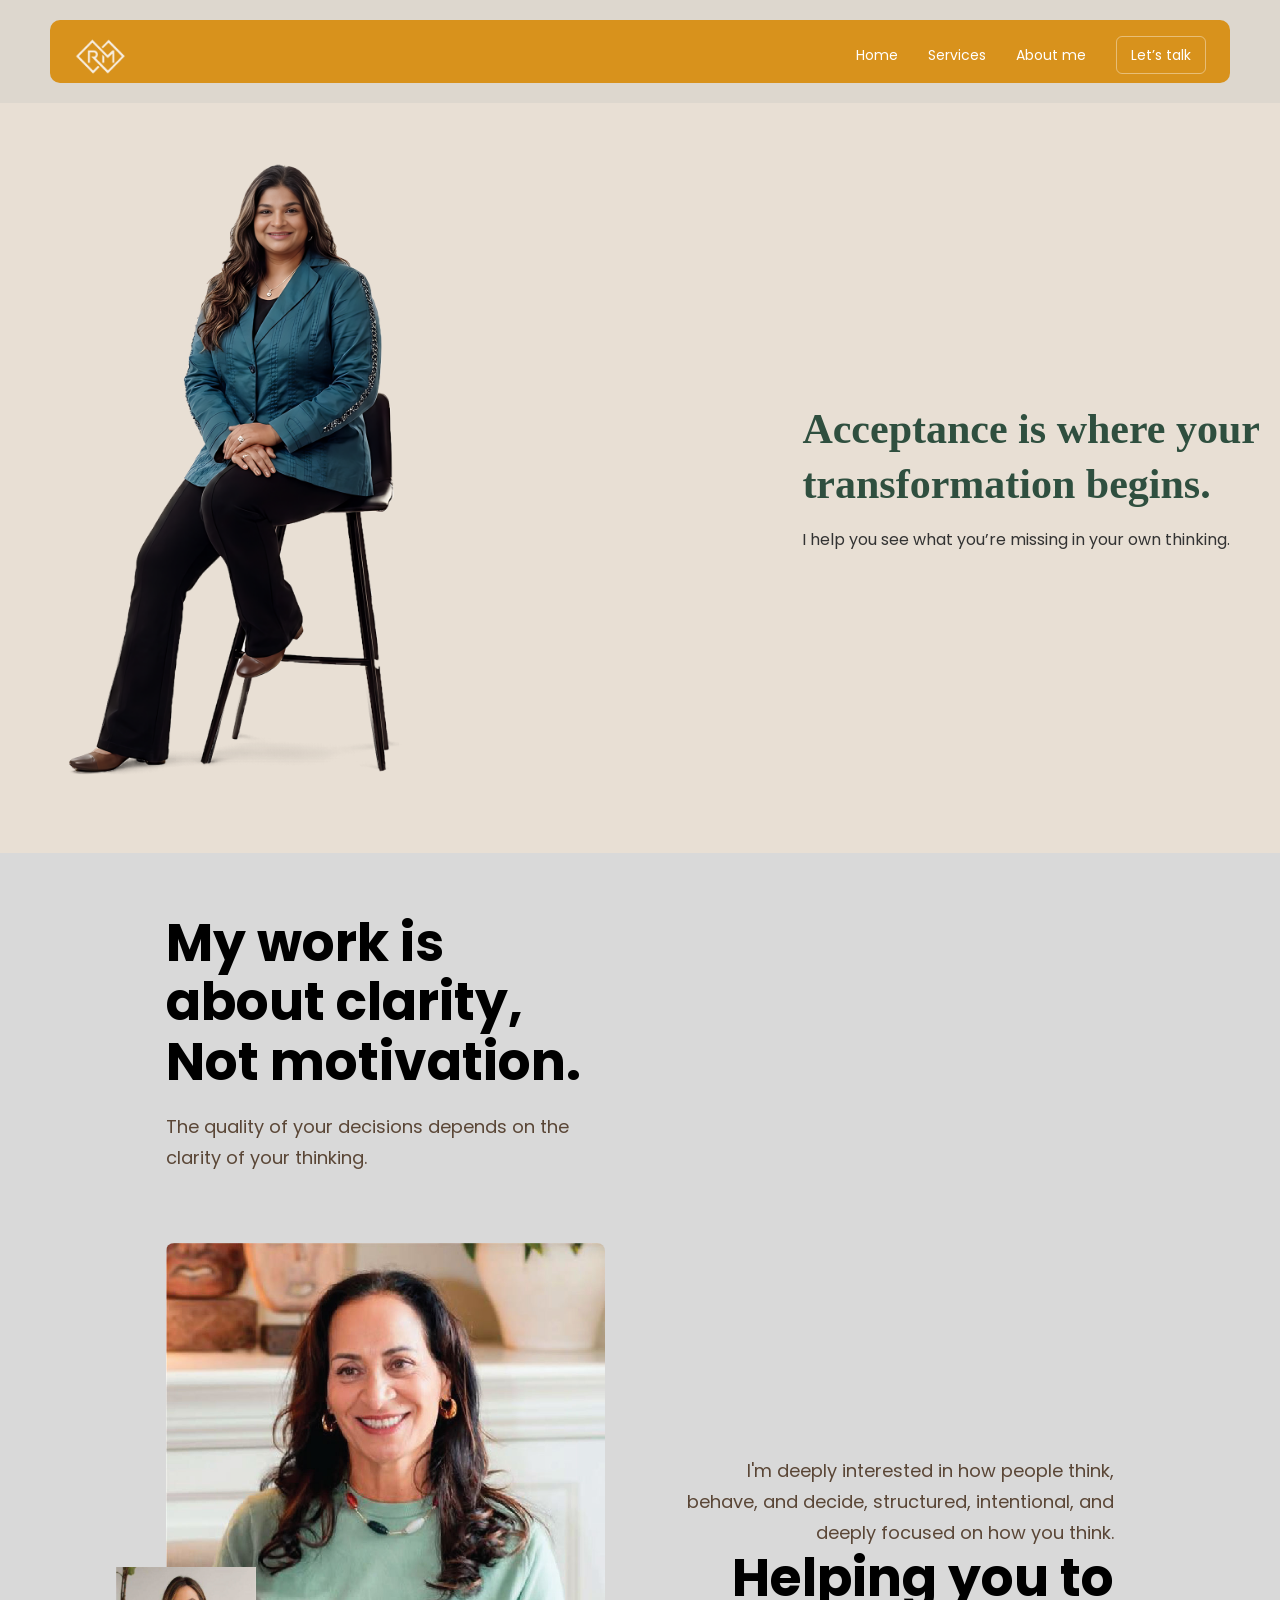
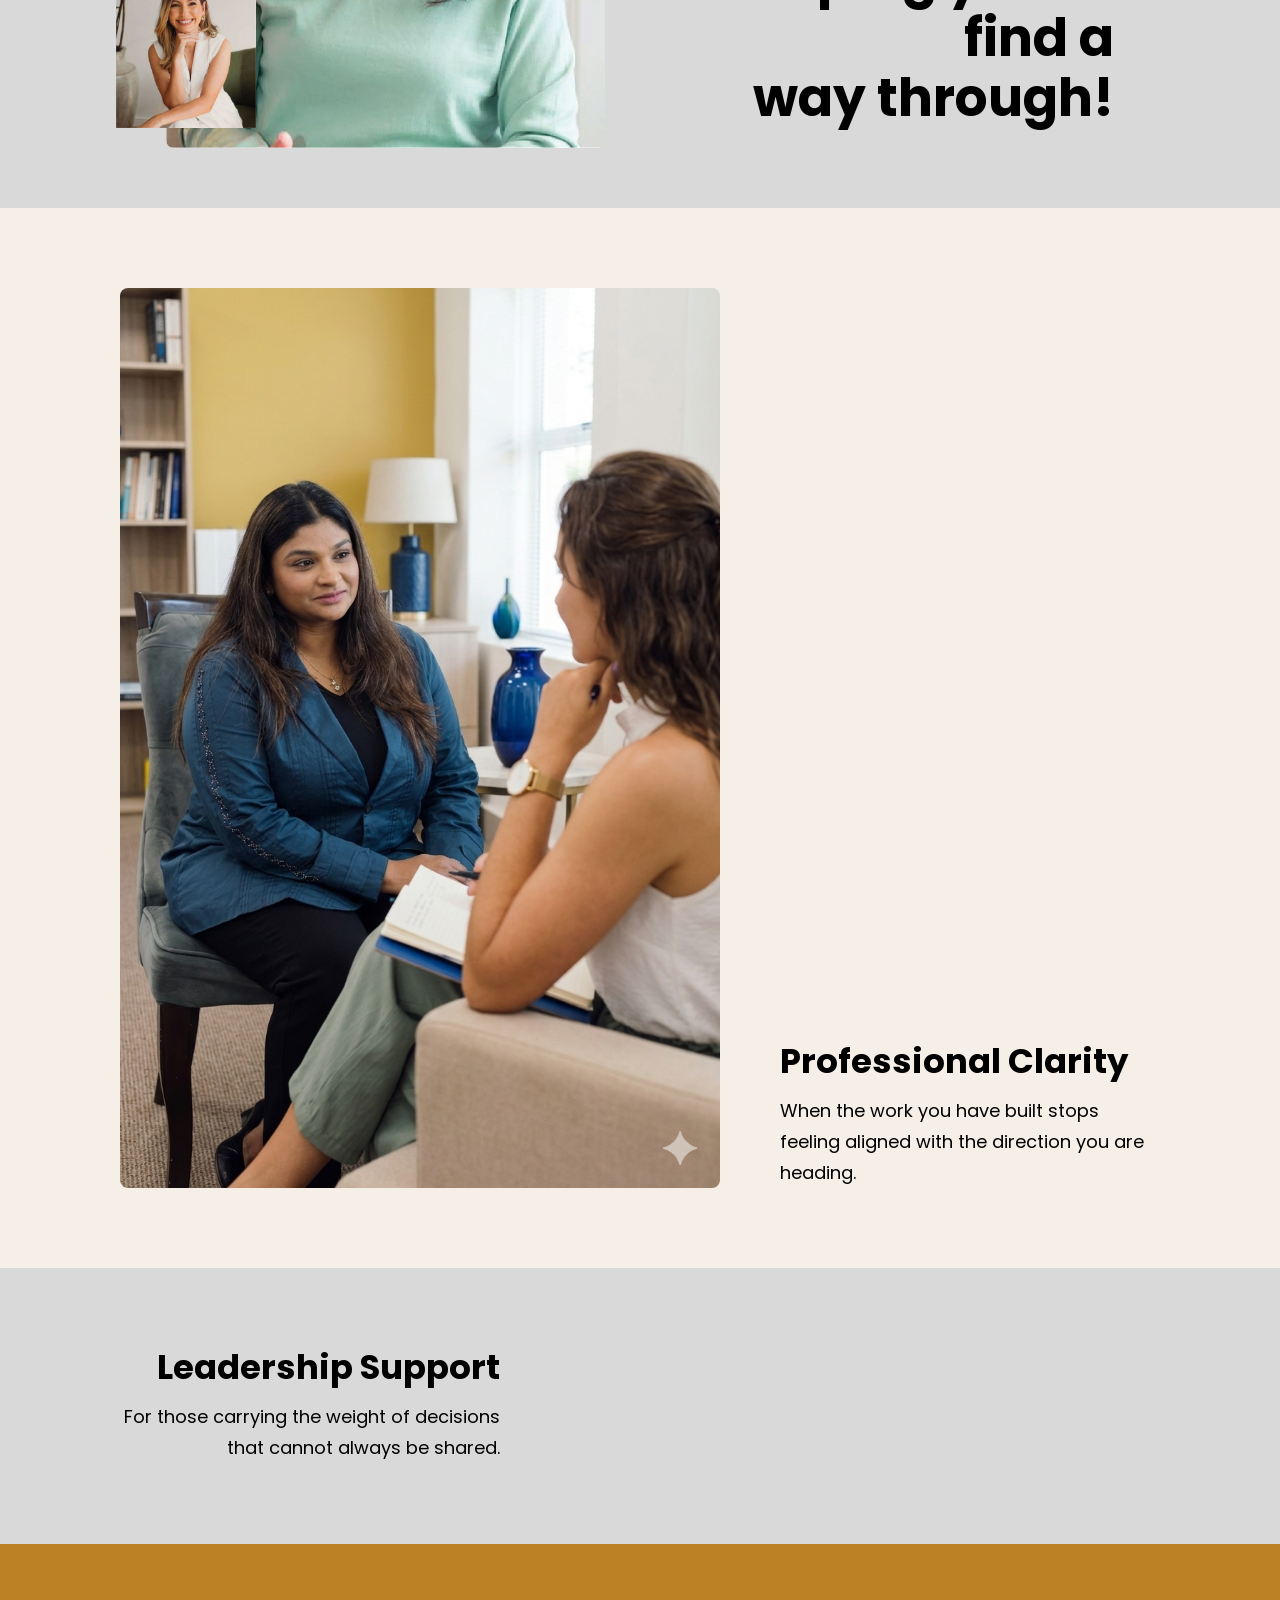
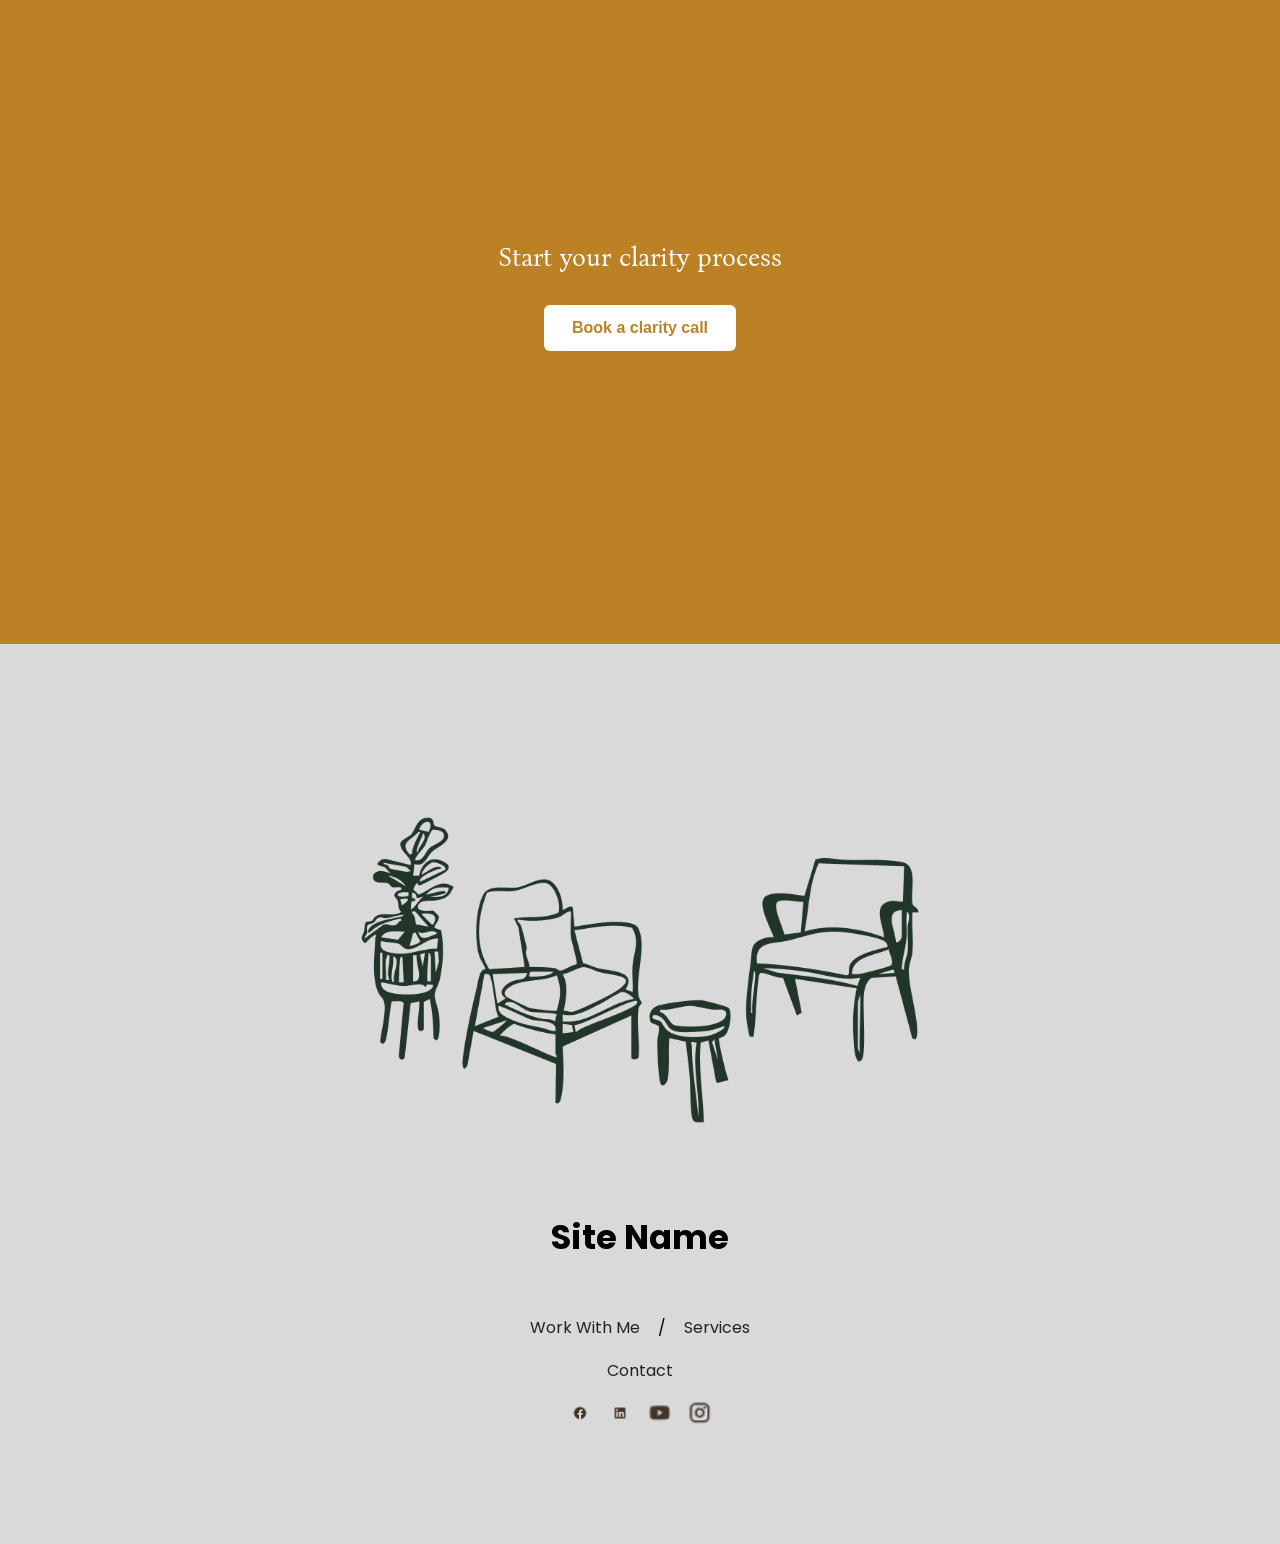
==== commit 87c4b21b: "photo change" ====
--- a/about.html
+++ b/about.html
@@ -63,7 +63,7 @@
         </p>
       </div>
       <div class="about-image-top">
-        <img src="assets/images/Rachna Mohta-02.jpg" alt="" />
+        <img src="assets/images/mohta3.jpg" alt="" />
       </div>
       <div class="about-image-bottom">
         <img class="main-img" src="assets/images/Rachna Mohta-03.jpg" alt="" />
@@ -79,7 +79,7 @@
     </section>
     <section class="service-row bg-light">
       <div class="service-image">
-        <img src="assets/images/Rachna Mohta-07.jpg" alt="" />
+        <img src="assets/images/mohta4.png" alt="" />
       </div>
       <div class="service-text">
         <h2>Professional Clarity</h2>
@@ -98,7 +98,7 @@
         </p>
       </div>
       <div class="service-image">
-        <img src="assets/images/Rachna Mohta-06.jpg" alt="" />
+        <img src="assets/images/mohta5.jpg" alt="" />
       </div>
     </section>
     <section class="cta-box">
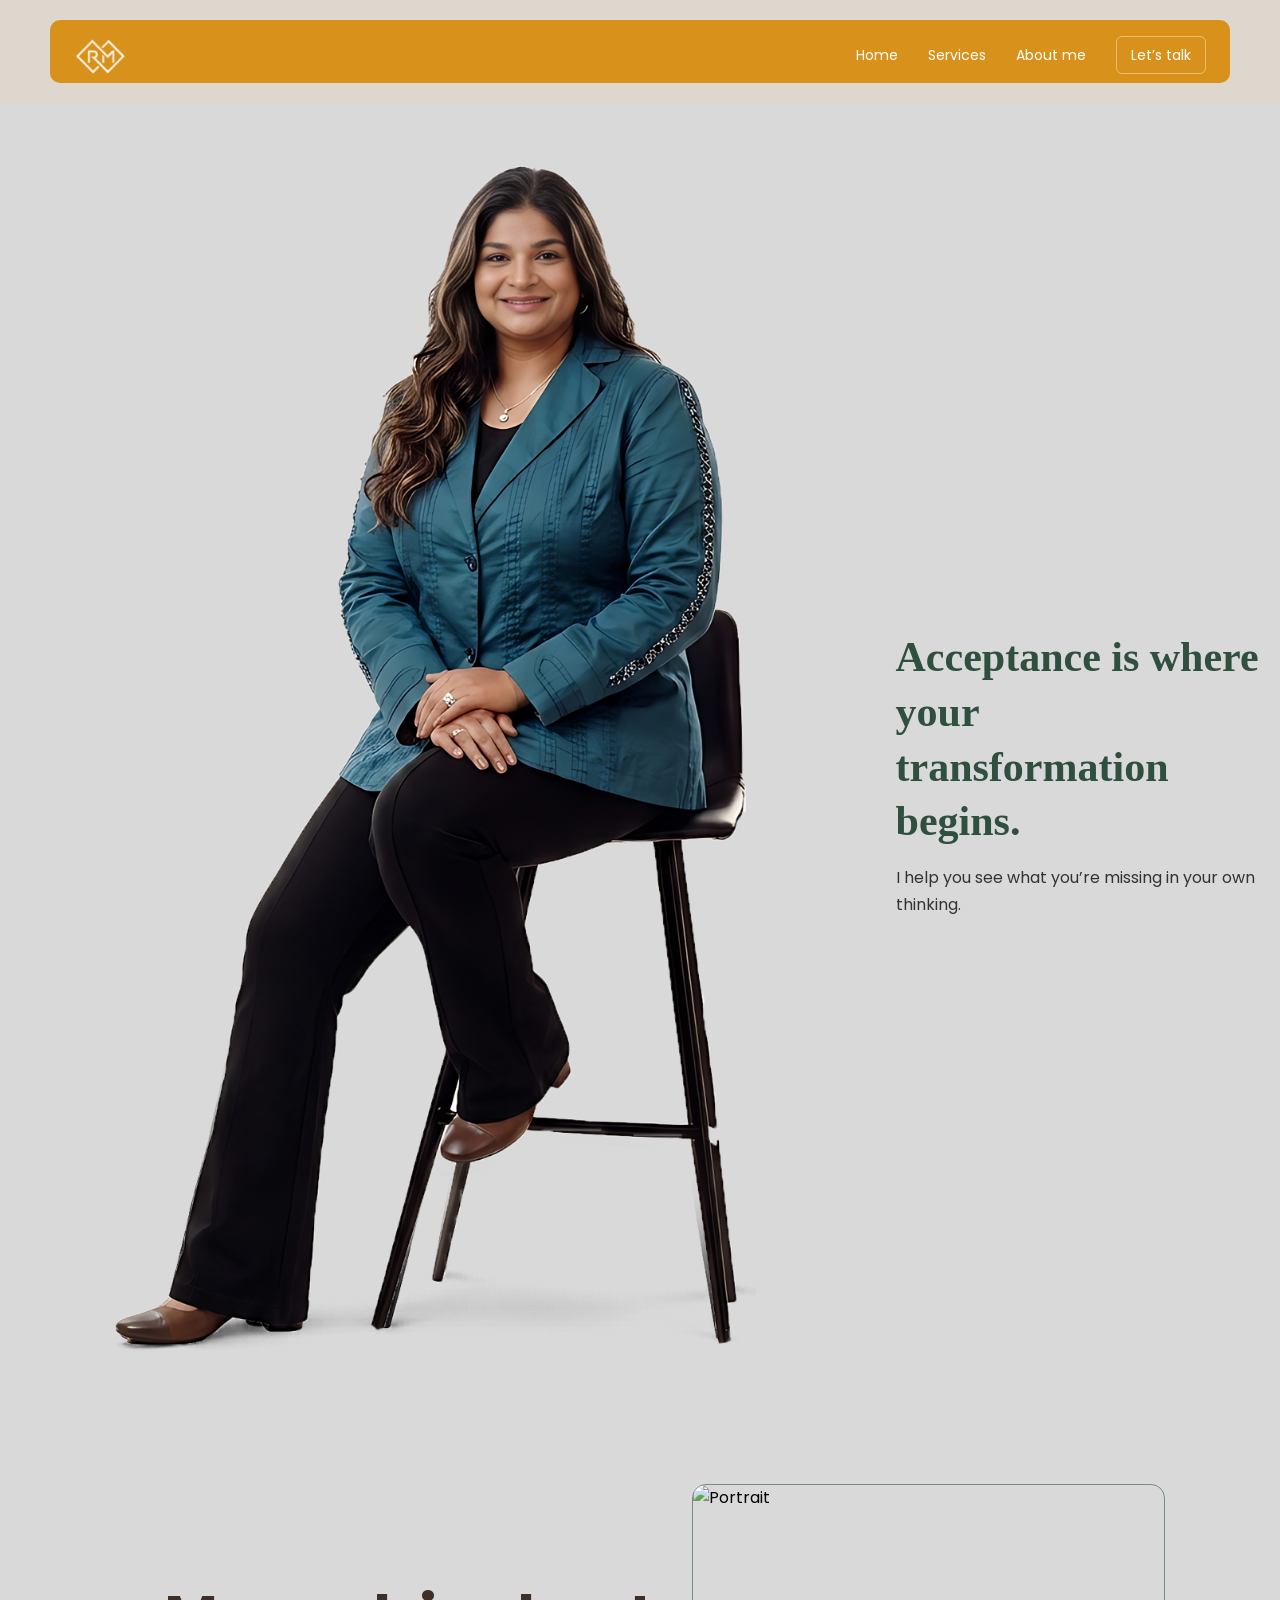
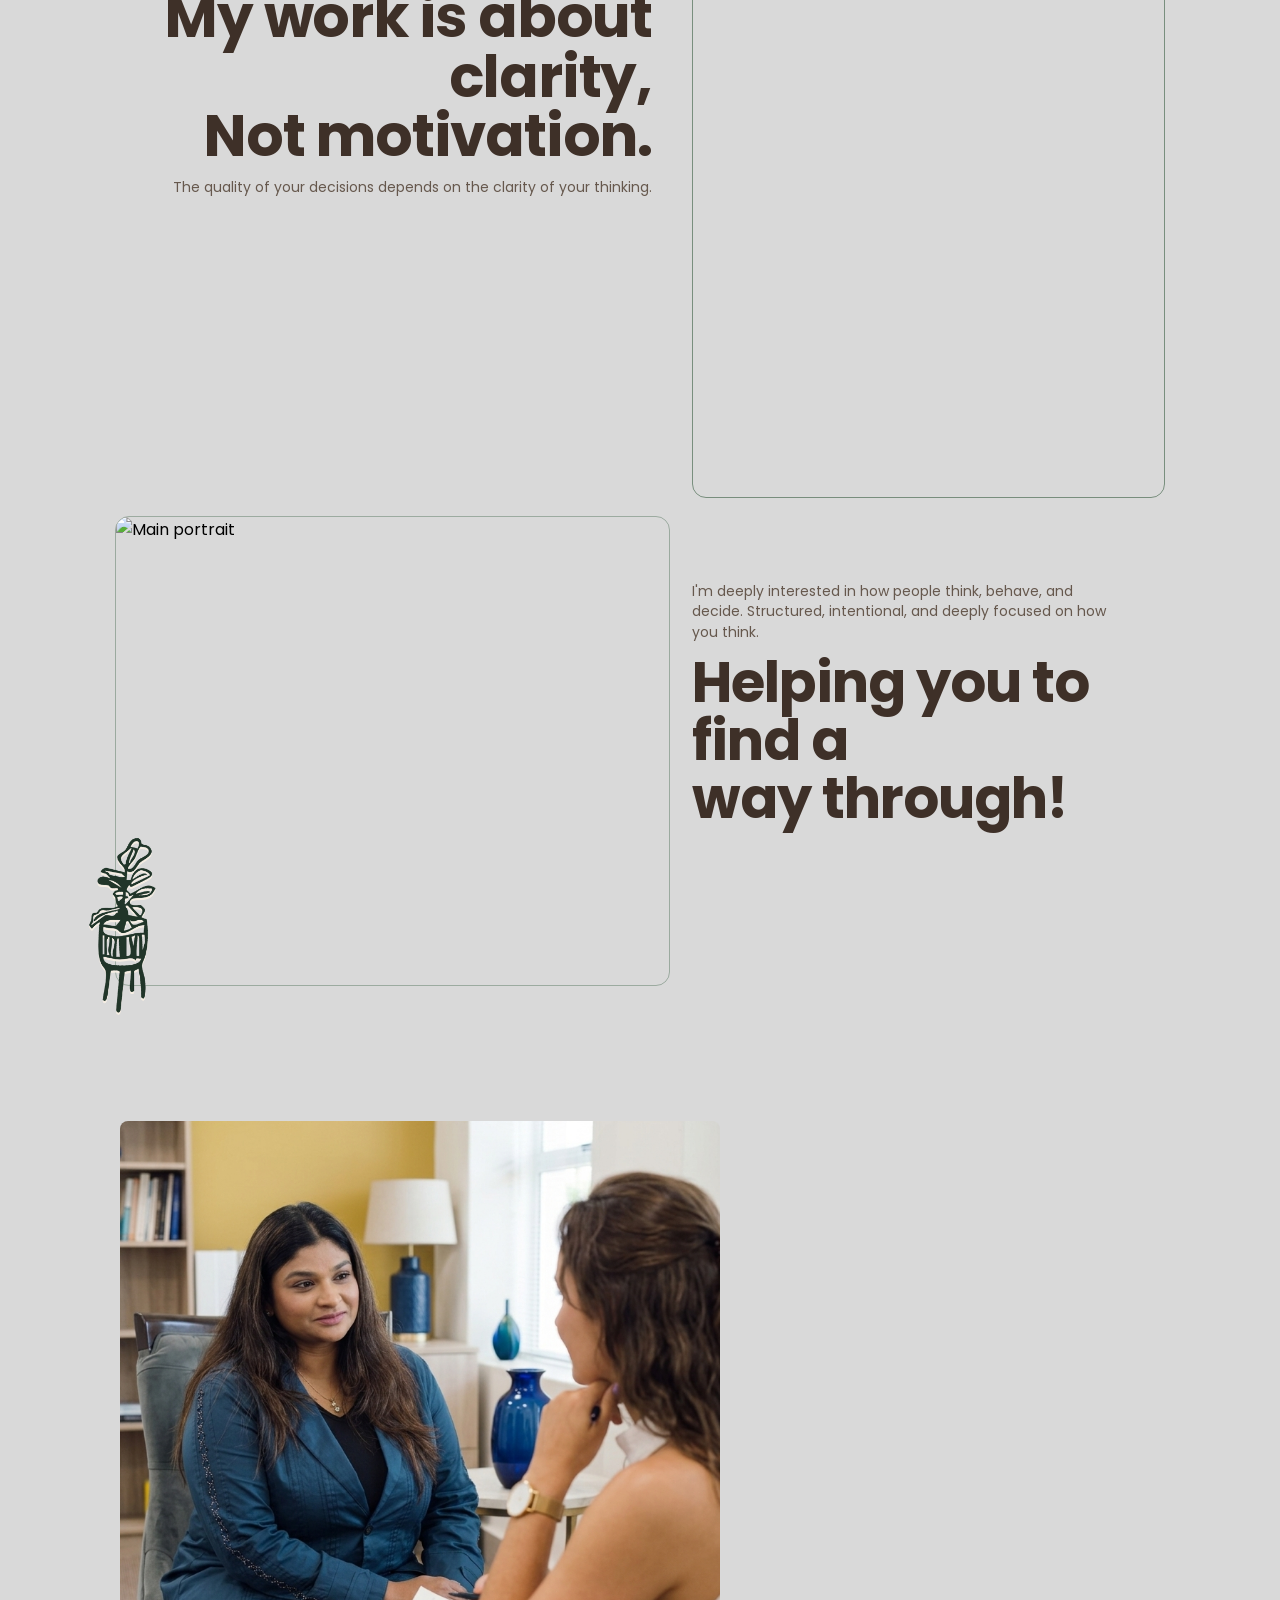
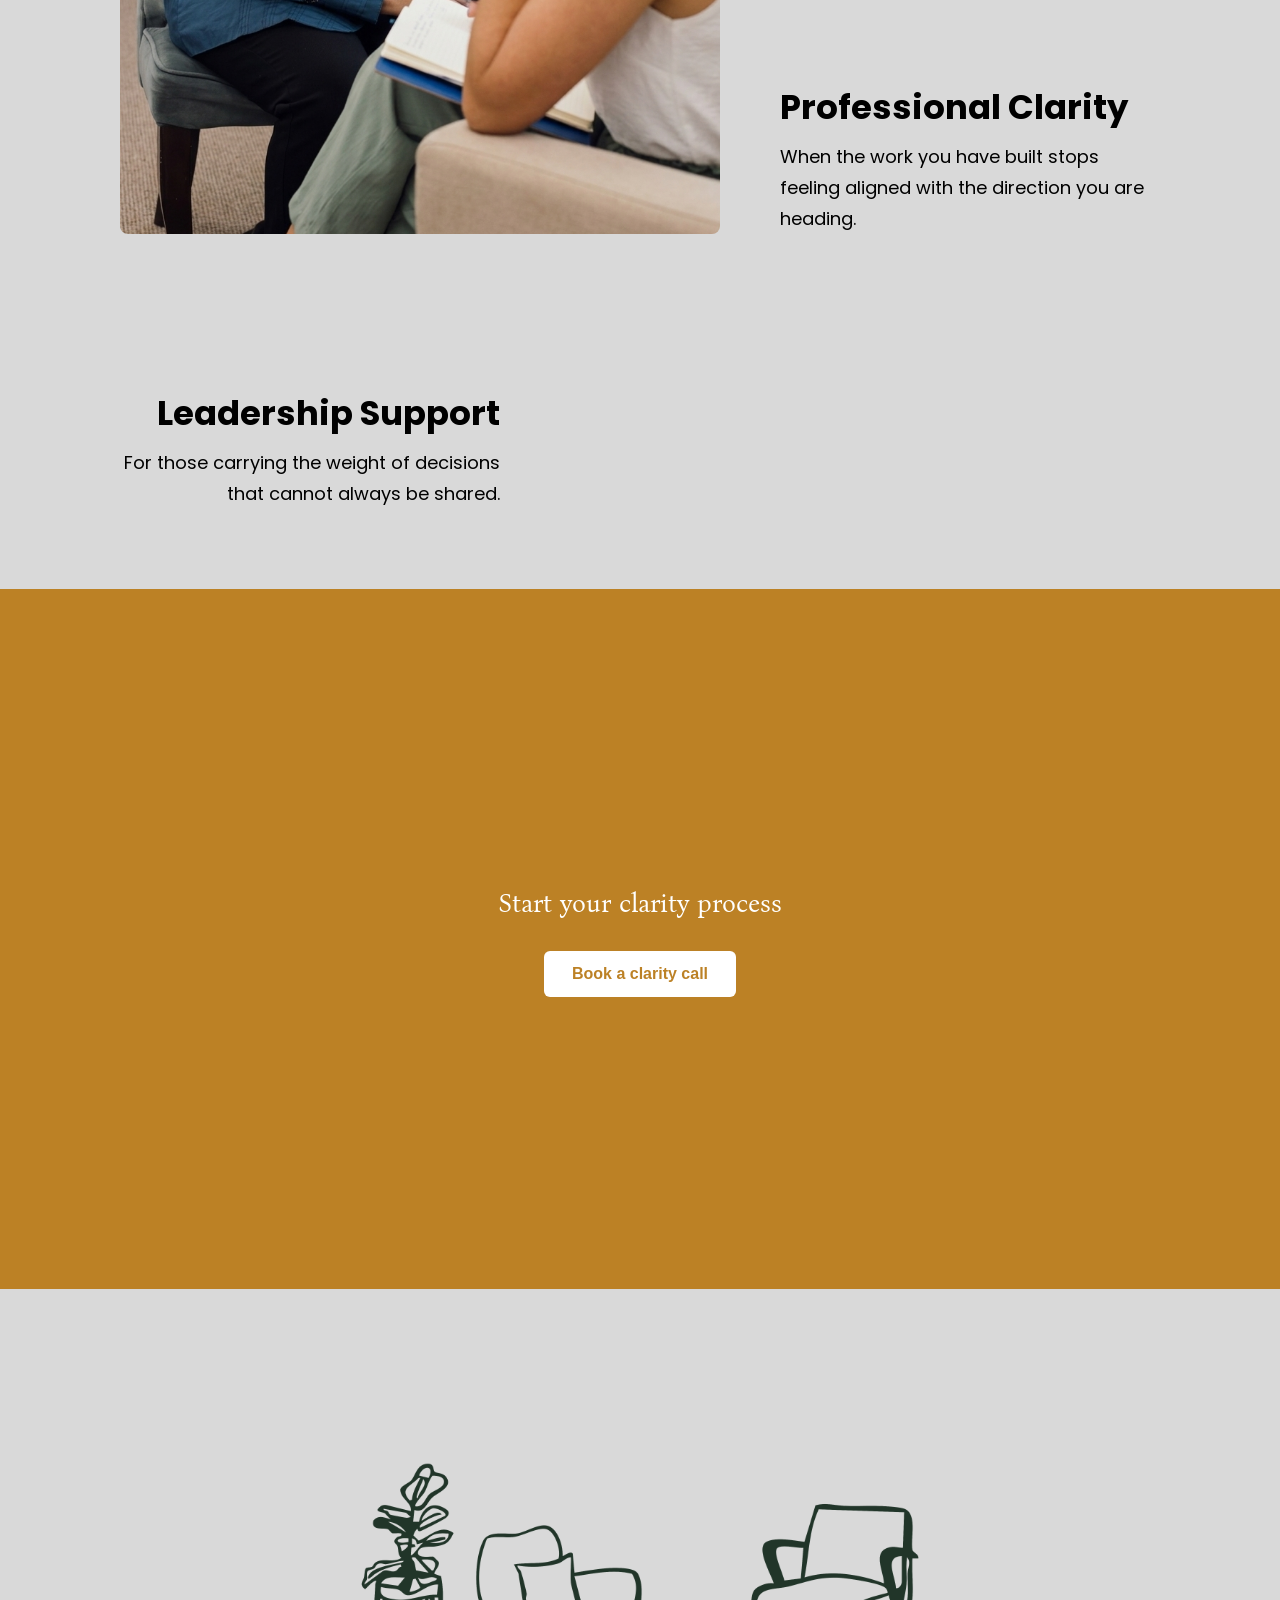
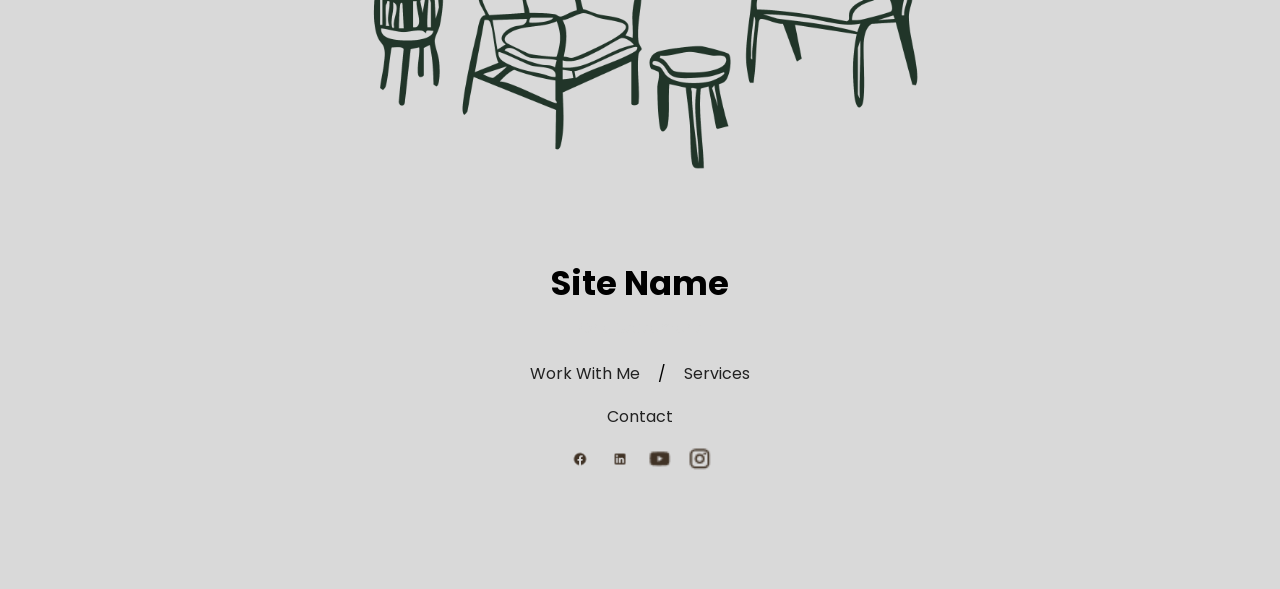
==== commit 9d3e87f1: "today_change" ====
--- a/about.html
+++ b/about.html
@@ -6,7 +6,6 @@
     <title>About</title>
     <link rel="icon" type="image/png" href="assets/images/logo-navbar.png" />
     <link rel="stylesheet" href="assets/css/style.css" />
-   
     <link
       href="https://fonts.googleapis.com/css2?family=Poppins:wght@400;500;600;700&family=Bona+Nova:wght@400;700&display=swap"
       rel="stylesheet"
@@ -15,35 +14,26 @@
   <body>
  <header class="rm-header">
   <nav class="rm-navbar">
-
-    <!-- FIX: checkbox outside -->
     <input type="checkbox" id="rm-toggle">
-
     <div class="rm-nav-top">
       <div class="rm-logo">
         <img src="assets/images/rachna-logo.png" alt="logo">
       </div>
-
-      <!-- hamburger -->
       <label for="rm-toggle" class="rm-hamburger">☰</label>
     </div>
-
     <ul class="rm-menu">
       <li><a href="home.html">Home</a></li>
       <li><a href="services.html">Services</a></li>
       <li><a href="about.html">About me</a></li>
       <li><a href="form.html" class="rm-btn">Let’s talk</a></li>
     </ul>
-
   </nav>
 </header>
 <section class="rm-hero-wrapper">
   <div class="rm-hero-container">
-    
     <div class="rm-hero-image">
       <img src="assets/images/mohta2.png" alt="Hero Image">
     </div>
-
     <div class="rm-hero-content">
       <h1>
         Acceptance is where your <br>
@@ -55,28 +45,38 @@
     </div>
   </div>
 </section>
-    <section class="about-grid">
-      <div class="about-text-top">
-        <h2>My work is about clarity,<br />Not motivation.</h2>
-        <p>
-          The quality of your decisions depends on the clarity of your thinking.
-        </p>
-      </div>
-      <div class="about-image-top">
-        <img src="assets/images/mohta3.jpg" alt="" />
-      </div>
-      <div class="about-image-bottom">
-        <img class="main-img" src="assets/images/Rachna Mohta-03.jpg" alt="" />
-        <img class="plant-img" src="assets/images/Rachna Mohta-04.jpg" alt="" />
-      </div>
-      <div class="about-text-bottom">
-        <p class="small">
-          I'm deeply interested in how people think, behave, and decide,
-          structured, intentional, and deeply focused on how you think.
-        </p>
-        <h3>Helping you to find a<br />way through!</h3>
-      </div>
-    </section>
+    <section class="rm-about-section">
+  <div class="rm-about-grid">
+    <div class="rm-about-text-top">
+      <h2>My work is about clarity,<br />Not motivation.</h2>
+      <p>
+        The quality of your decisions depends on the clarity of your thinking.
+      </p>
+    </div>
+    <div class="rm-about-image-top">
+      <img src="assets/images/majnu.jpg" alt="Portrait" />
+    </div>
+    <div class="rm-about-image-bottom">
+      <img
+        class="rm-about-main-image"
+        src="assets/images/vender.png"
+        alt="Main portrait"
+      />
+      <img
+        class="rm-about-plant-image"
+        src="assets/images/gulab.png"
+        alt="Plant decoration"
+      />
+    </div>
+    <div class="rm-about-text-bottom">
+      <p class="rm-about-small-text">
+        I'm deeply interested in how people think, behave, and decide.
+        Structured, intentional, and deeply focused on how you think.
+      </p>
+      <h3>Helping you to find a<br />way through!</h3>
+    </div>
+  </div>
+</section>
     <section class="service-row bg-light">
       <div class="service-image">
         <img src="assets/images/mohta4.png" alt="" />
@@ -98,7 +98,7 @@
         </p>
       </div>
       <div class="service-image">
-        <img src="assets/images/mohta5.jpg" alt="" />
+        <img src="assets/images/praying.png" alt="" />
       </div>
     </section>
     <section class="cta-box">
--- a/assets/css/style.css
+++ b/assets/css/style.css
@@ -57,47 +57,138 @@
   color: #000;
   line-height: 1.6;
 }
-.about-grid {
-  width: 74%;
-  margin: auto;
+.rm-about-section {
+  width: 100%;
+ 
+  padding: 38px 0 55px;
+}
+
+.rm-about-grid {
+  width: 82%;
+  max-width: 1120px;
+  margin: 0 auto;
   display: grid;
-  grid-template-columns: 1fr 1fr;
-  gap: 70px;
-  align-items: end;
-  padding: 60px 0;
-}
-
-.about-text-top h2,
-.about-text-bottom h3 {
-  font-size: 52px;
-  margin-bottom: 20px;
-}
-
-.about-text-top p,
-.about-text-bottom .small {
-  font-size: 18px;
-  color: #5a4636;
-}
-
-.about-image-top img,
-.main-img {
-  border-radius: 8px;
-}
-
-.about-image-bottom {
+  grid-template-columns: 1.08fr 0.92fr;
+  grid-template-rows: auto auto;
+  column-gap: 22px;
+  row-gap: 18px;
+  align-items: start;
+}
+
+/* top left text */
+.rm-about-text-top {
+  align-self: end;
+  text-align: right;
+  padding-right: 18px;
+  padding-bottom: 301px;
+}
+
+.rm-about-text-top h2 {
+  font-size: 58px;
+  line-height: 1.03;
+  letter-spacing: -1.2px;
+  color: #3e3028;
+  margin: 0 0 12px;
+  font-weight: 700;
+}
+
+.rm-about-text-top p {
+  font-size: 14px;
+  line-height: 1.35;
+  color: #66584d;
+  margin: 0;
+}
+
+/* top right image */
+.rm-about-image-top img {
+  width: 100%;
+  height: 614px;
+  object-fit: cover;
+  border-radius: 14px;
+  display: block;
+  border: 1px solid rgba(42, 83, 52, 0.55);
+}
+
+/* bottom left image */
+.rm-about-image-bottom {
   position: relative;
 }
 
-.plant-img {
-  width: 140px;
+.rm-about-main-image {
+  width: 100%;
+  height: 470px;
+  object-fit: cover;
+  display: block;
+  border-radius: 14px;
+  border: 1px solid rgba(42, 83, 52, 0.35);
+}
+
+/* plant image */
+.rm-about-plant-image {
+  width: 121px;
   position: absolute;
-  left: -50px;
-  bottom: 20px;
-}
-
-.about-text-bottom {
-  text-align: right;
-}
+  left: -74px;
+  bottom: -114px;
+}
+
+/* bottom right text */
+.rm-about-text-bottom {
+  align-self: start;
+  padding-top: 65px;
+}
+
+.rm-about-small-text {
+  font-size: 14px;
+  line-height: 1.45;
+  color: #66584d;
+  margin: 0 0 12px;
+  max-width: 420px;
+}
+
+.rm-about-text-bottom h3 {
+  font-size: 56px;
+  line-height: 1.04;
+  letter-spacing: -1px;
+  color: #3e3028;
+  margin: 0;
+  font-weight: 700;
+  max-width: 440px;
+}
+
+/* responsive */
+@media (max-width: 992px) {
+  .rm-about-grid {
+    width: 90%;
+    grid-template-columns: 1fr;
+    row-gap: 28px;
+  }
+
+  .rm-about-text-top,
+  .rm-about-text-bottom {
+    text-align: center;
+    padding: 0;
+  }
+
+  .rm-about-text-top h2,
+  .rm-about-text-bottom h3 {
+    font-size: 36px;
+  }
+
+  .rm-about-image-top img,
+  .rm-about-main-image {
+    height: auto;
+  }
+
+  .rm-about-small-text {
+    max-width: 100%;
+  }
+
+  .rm-about-plant-image {
+    display: none;
+  }
+}
+
+
 .service-row {
   width: 100%;
   display: flex;
@@ -105,10 +196,6 @@
   align-items: flex-end;
   gap: 60px;
   padding: 80px 5%;
-}
-
-.bg-light {
-  background: #f5efe7;
 }
 
 .reverse {
@@ -567,7 +654,6 @@
 }
 /* Base Styles */
 .rm-hero-wrapper {
-  background-color: #e8dfd4;
   padding: 60px 20px;
 }
 
@@ -583,7 +669,7 @@
 /* Image */
 .rm-hero-image img {
   width: 100%;
-  max-width: 420px;
+  /* max-width: 420px; */
   height: auto;
   display: block;
 }
@@ -2090,8 +2176,6 @@
   }
 }
 
-
-
 /* HEADER */
 .rm-header {
   width: 100%;
@@ -2263,198 +2347,188 @@
   }
 }
 
-
-
-.rm-contact-page{
-    width:100%;
-    min-height:100vh;
-    padding:28px;
-    display:flex;
-    justify-content:center;
-    align-items:center;
-}
-
-.rm-contact-box{
-    width:100%;
-    max-width:1500px;
-    background:#f3ede5;
-    padding:70px 80px;
-    display:flex;
-    justify-content:space-between;
-    gap:90px;
-}
-
-.rm-contact-left{
-    width:38%;
-}
-
-.rm-contact-left h1{
-    font-size:82px;
-    line-height:1.08;
-    color:#402d22;
-    font-weight:700;
-}
-
-.rm-contact-left p{
-    margin-top:26px;
-    font-size:19px;
-    line-height:1.8;
-    color:#53453b;
-    max-width:390px;
-}
-
-.rm-contact-right{
-    width:52%;
-}
-
-.rm-field{
-    margin-bottom:34px;
+.rm-contact-page {
+  width: 100%;
+  min-height: 100vh;
+  padding: 28px;
+  display: flex;
+  justify-content: center;
+  align-items: center;
+}
+
+.rm-contact-box {
+  width: 100%;
+  max-width: 1500px;
+  background: #f3ede5;
+  padding: 70px 80px;
+  display: flex;
+  justify-content: space-between;
+  gap: 90px;
+}
+
+.rm-contact-left {
+  width: 38%;
+}
+
+.rm-contact-left h1 {
+  font-size: 82px;
+  line-height: 1.08;
+  color: #402d22;
+  font-weight: 700;
+}
+
+.rm-contact-left p {
+  margin-top: 26px;
+  font-size: 19px;
+  line-height: 1.8;
+  color: #53453b;
+  max-width: 390px;
+}
+
+.rm-contact-right {
+  width: 52%;
+}
+
+.rm-field {
+  margin-bottom: 34px;
 }
 
 .rm-field input,
-.rm-field textarea{
-    width:100%;
-    border:none;
-    border-bottom:2px solid #d79422;
-    background:transparent;
-    padding:12px 0;
-    outline:none;
-    font-size:17px;
-    color:#333;
-    font-family:'Poppins', sans-serif;
-}
-
-.rm-field textarea{
-    height:90px;
-    resize:none;
+.rm-field textarea {
+  width: 100%;
+  border: none;
+  border-bottom: 2px solid #d79422;
+  background: transparent;
+  padding: 12px 0;
+  outline: none;
+  font-size: 17px;
+  color: #333;
+  font-family: "Poppins", sans-serif;
+}
+
+.rm-field textarea {
+  height: 90px;
+  resize: none;
 }
 
 .rm-field input::placeholder,
-.rm-field textarea::placeholder{
-    color:#4d3f35;
-}
-
-.rm-btn-area{
-    display:flex;
-    flex-direction:column;
-    align-items:flex-end;
-    gap:22px;
-    margin-top:10px;
+.rm-field textarea::placeholder {
+  color: #4d3f35;
+}
+
+.rm-btn-area {
+  display: flex;
+  flex-direction: column;
+  align-items: flex-end;
+  gap: 22px;
+  margin-top: 10px;
 }
 
 .rm-outline-btn,
-.rm-fill-btn{
-    font-family:'Poppins', sans-serif;
-    font-size:14px;
-    padding:11px 20px;
-    border-radius:6px;
-    cursor:pointer;
-    transition:.3s ease;
-}
-
-.rm-outline-btn{
-    background:transparent;
-    border:1px solid #d79422;
-    color:#d79422;
-}
-
-.rm-fill-btn{
-    background:#d79422;
-    border:none;
-    color:#fff;
-}
-
-.rm-outline-btn:hover{
-    background:#d79422;
-    color:#fff;
-}
-
-.rm-fill-btn:hover{
-    background:#be8118;
-}
-
-@media(max-width:1200px){
-
-.rm-contact-box{
-    padding:55px;
-    gap:60px;
-}
-
-.rm-contact-left h1{
-    font-size:68px;
-}
-
-}
-
-@media(max-width:992px){
-
-.rm-contact-box{
-    flex-direction:column;
-    gap:45px;
-}
-
-.rm-contact-left,
-.rm-contact-right{
-    width:100%;
-}
-
-.rm-contact-left h1{
-    font-size:56px;
-}
-
-.rm-contact-left p{
-    max-width:100%;
-}
-
-}
-
-@media(max-width:767px){
-
-.rm-contact-page{
-    padding:12px;
-}
-
-.rm-contact-box{
-    padding:28px 22px;
-}
-
-.rm-contact-left h1{
-    font-size:42px;
-}
-
-.rm-contact-left p{
-    font-size:15px;
-    line-height:1.7;
-}
-
-.rm-field{
-    margin-bottom:24px;
-}
-
-.rm-field input,
-.rm-field textarea{
-    font-size:14px;
-}
-
-.rm-btn-area{
-    align-items:stretch;
-    gap:14px;
-}
-
-.rm-outline-btn,
-.rm-fill-btn{
-    width:100%;
-    font-size:14px;
-}
-
-}
-
-@media(max-width:480px){
-
-.rm-contact-left h1{
-    font-size:34px;
-}
-
+.rm-fill-btn {
+  font-family: "Poppins", sans-serif;
+  font-size: 14px;
+  padding: 11px 20px;
+  border-radius: 6px;
+  cursor: pointer;
+  transition: 0.3s ease;
+}
+
+.rm-outline-btn {
+  background: transparent;
+  border: 1px solid #d79422;
+  color: #d79422;
+}
+
+.rm-fill-btn {
+  background: #d79422;
+  border: none;
+  color: #fff;
+}
+
+.rm-outline-btn:hover {
+  background: #d79422;
+  color: #fff;
+}
+
+.rm-fill-btn:hover {
+  background: #be8118;
+}
+
+@media (max-width: 1200px) {
+  .rm-contact-box {
+    padding: 55px;
+    gap: 60px;
+  }
+
+  .rm-contact-left h1 {
+    font-size: 68px;
+  }
+}
+
+@media (max-width: 992px) {
+  .rm-contact-box {
+    flex-direction: column;
+    gap: 45px;
+  }
+
+  .rm-contact-left,
+  .rm-contact-right {
+    width: 100%;
+  }
+
+  .rm-contact-left h1 {
+    font-size: 56px;
+  }
+
+  .rm-contact-left p {
+    max-width: 100%;
+  }
+}
+
+@media (max-width: 767px) {
+  .rm-contact-page {
+    padding: 12px;
+  }
+
+  .rm-contact-box {
+    padding: 28px 22px;
+  }
+
+  .rm-contact-left h1 {
+    font-size: 42px;
+  }
+
+  .rm-contact-left p {
+    font-size: 15px;
+    line-height: 1.7;
+  }
+
+  .rm-field {
+    margin-bottom: 24px;
+  }
+
+  .rm-field input,
+  .rm-field textarea {
+    font-size: 14px;
+  }
+
+  .rm-btn-area {
+    align-items: stretch;
+    gap: 14px;
+  }
+
+  .rm-outline-btn,
+  .rm-fill-btn {
+    width: 100%;
+    font-size: 14px;
+  }
+}
+
+@media (max-width: 480px) {
+  .rm-contact-left h1 {
+    font-size: 34px;
+  }
 }
 
 .hero-x9 {
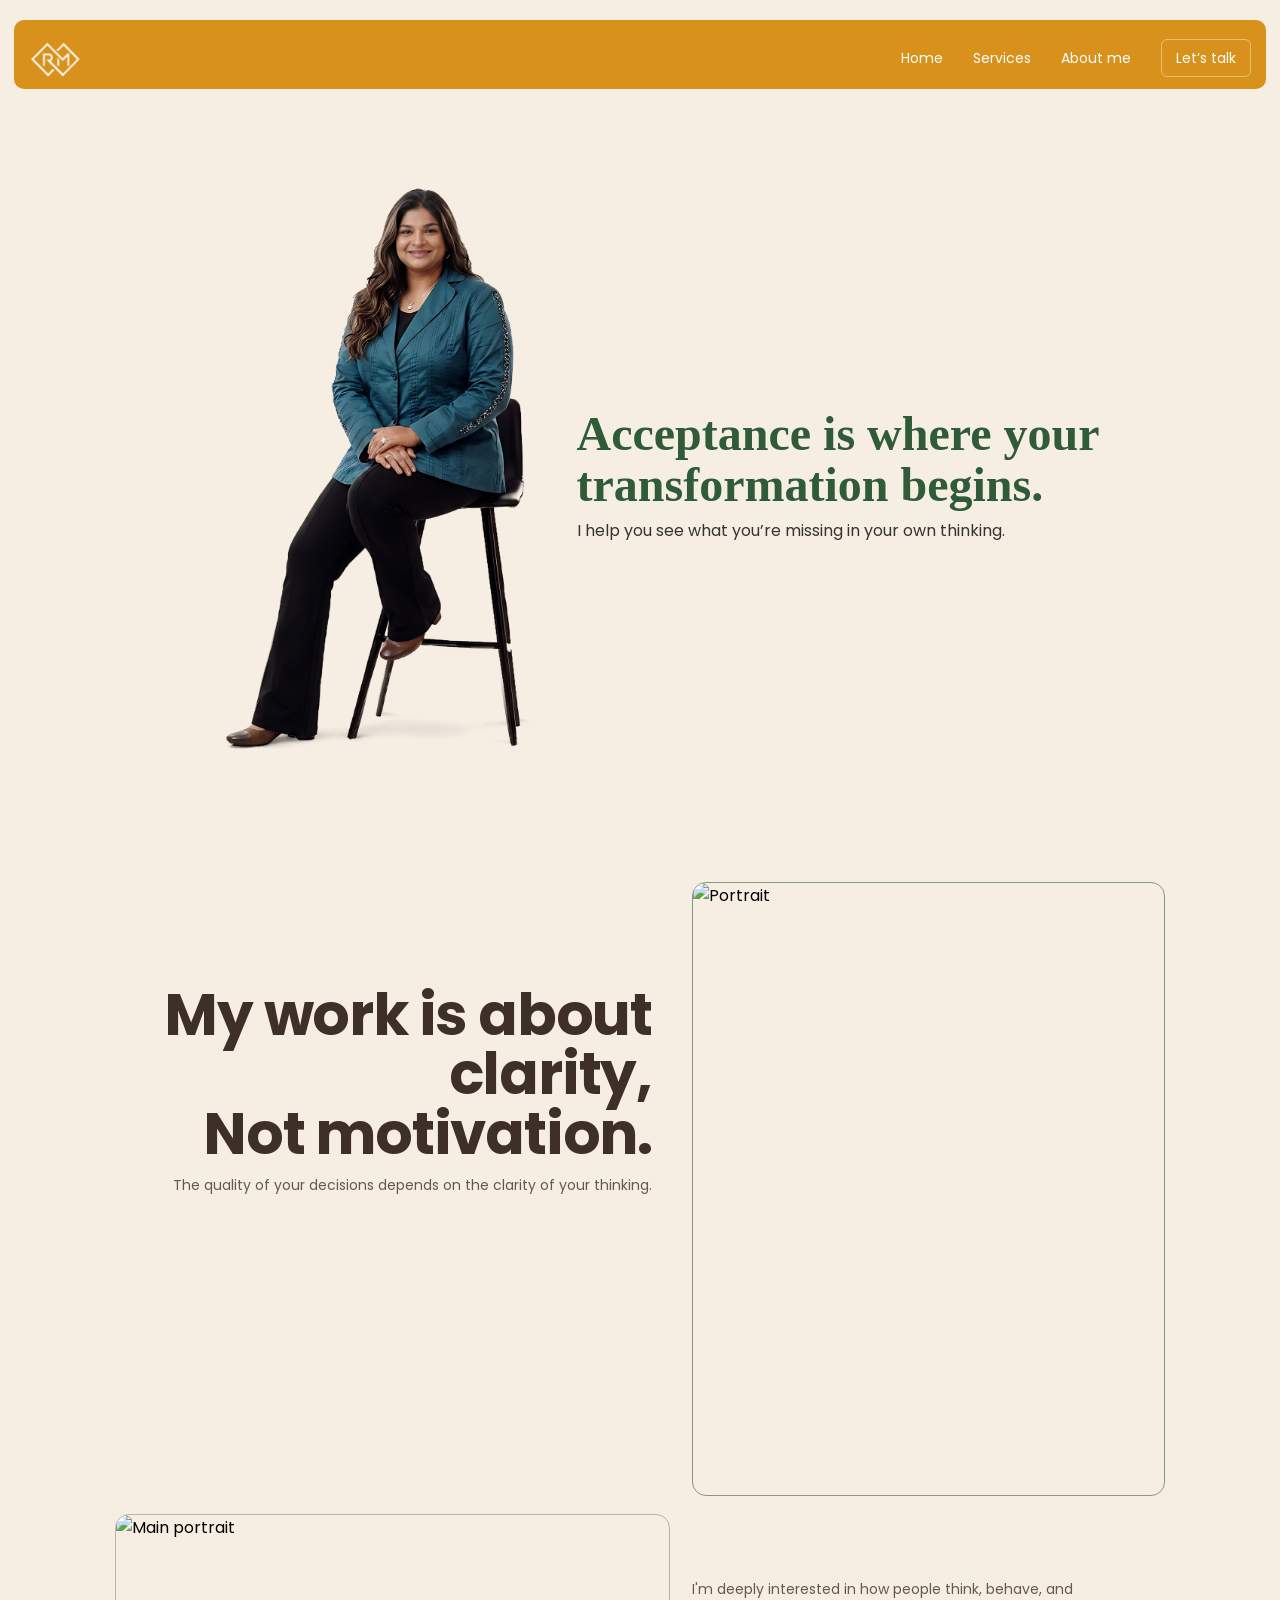
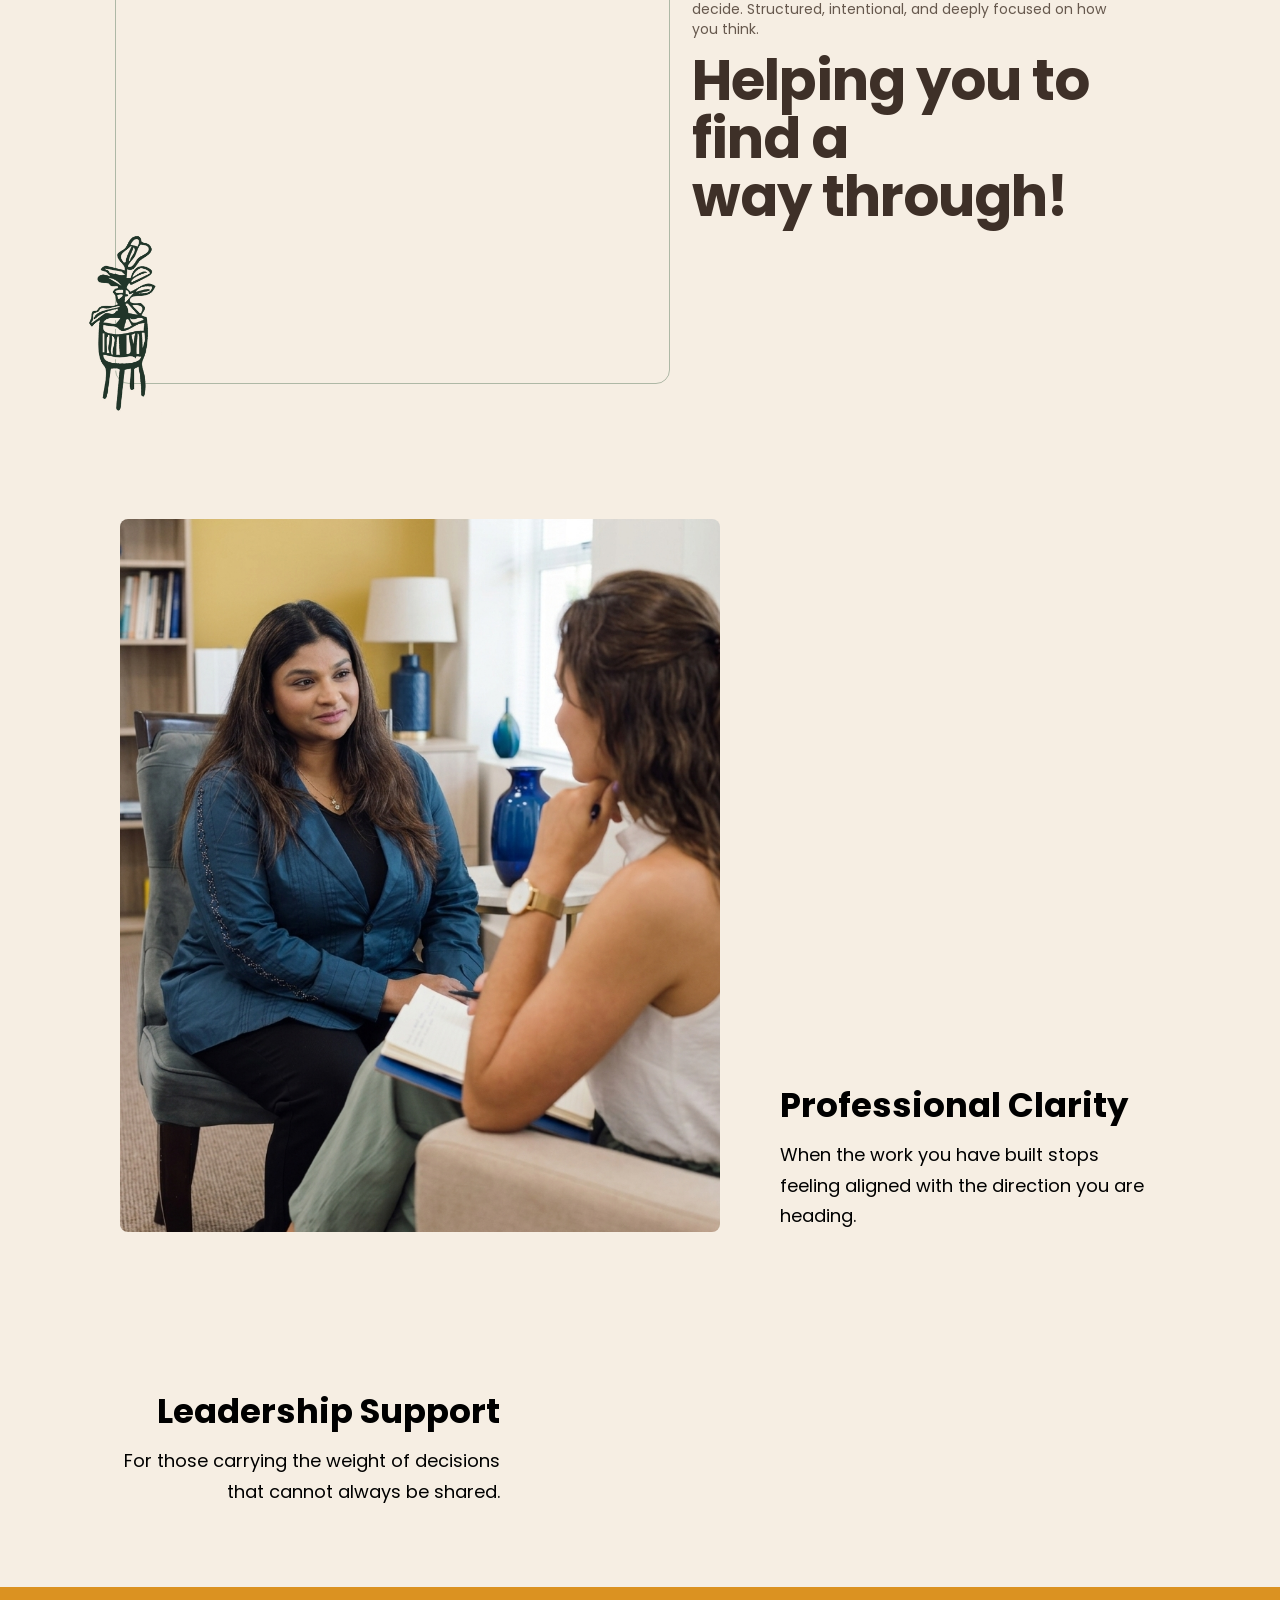
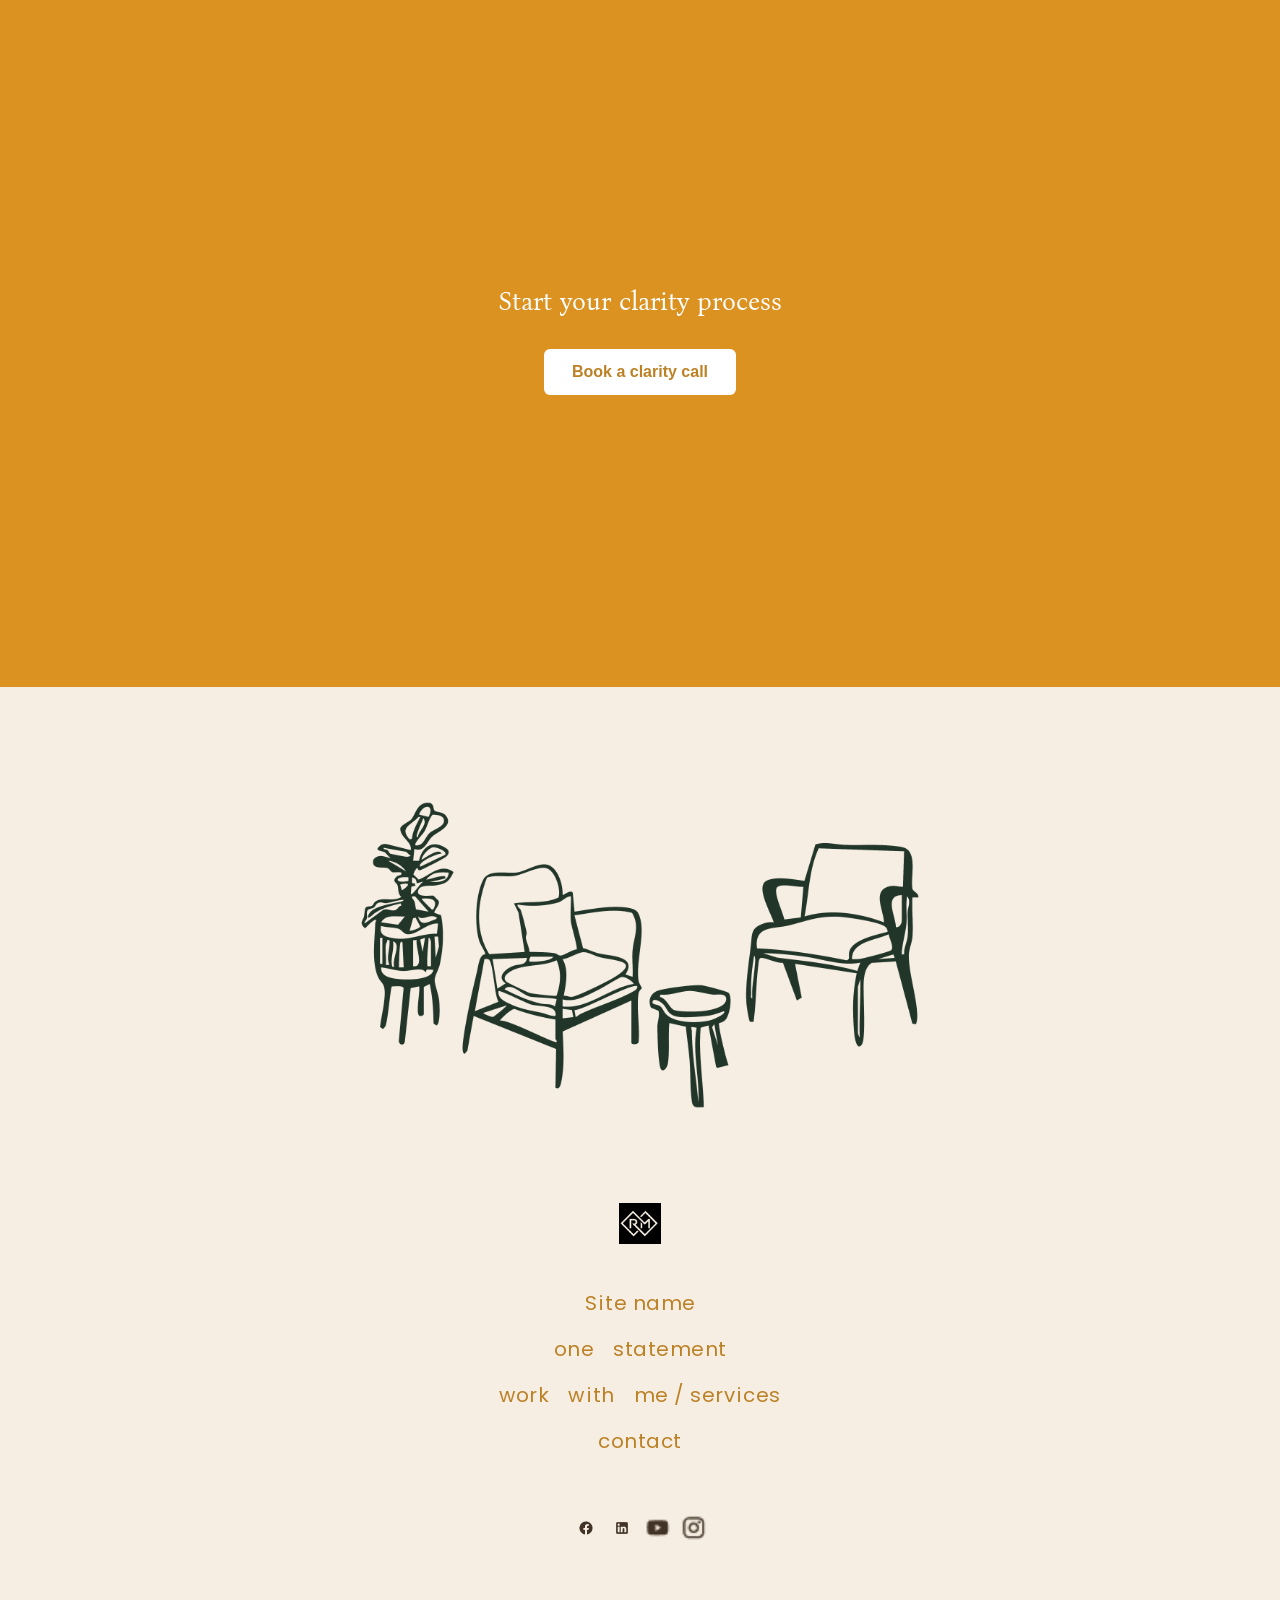
==== commit 01df63fa: "footer_change" ====
--- a/about.html
+++ b/about.html
@@ -112,7 +112,7 @@
       <div class="footer-illustration">
         <img src="assets/images/seating-chear.png" alt="" />
       </div>
-      <div class="footer-content">
+      <!-- <div class="footer-content">
         <h2>Site Name</h2>
         <p>One Statement</p>
         <div class="footer-links">
@@ -129,6 +129,55 @@
           <a href="#"><img src="assets/images/youtube-icon.png" alt="" /></a>
           <a href="#"><img src="assets/images/instagram-icon.png" alt="" /></a>
         </div>
+      </div> -->
+       <div class="footer">
+        <div class="moro-naka">
+          <img src="assets/images/rm-logo.png" alt="moro-naka">
+        </div>
+        <div class="footer-p">
+          <p>
+            <span>S</span><span>i</span><span>t</span><span>e</span>
+            <span>n</span><span>a</span><span>m</span><span>e</span>
+          </p>
+          <p>
+            <span>o</span><span>n</span><span>e</span>
+            <span> </span>
+            <span>s</span><span>t</span><span>a</span><span>t</span
+            ><span>e</span><span>m</span><span>e</span><span>n</span
+            ><span>t</span>
+          </p>
+          <p>
+            <span>w</span><span>o</span><span>r</span><span>k</span>
+            <span> </span>
+            <span>w</span><span>i</span><span>t</span><span>h</span>
+            <span></span>
+            <span>m</span><span>e</span>
+            <span> / </span>
+            <span>s</span><span>e</span><span>r</span><span>v</span
+            ><span>i</span><span>c</span><span>e</span><span>s</span>
+          </p>
+          <p>
+            <span>c</span><span>o</span><span>n</span><span>t</span
+            ><span>a</span><span>c</span><span>t</span>
+          </p>
+        </div>
+        <div class="social">
+          <a href="https://www.facebook.com/rachnamohtamimani/" target="_blank">
+            <img src="assets/images/fb-icon.png" alt="Facebook" />
+          </a>
+          <a href="https://www.linkedin.com/in/rachnamimani/" target="_blank">
+            <img src="assets/images/ln-icon.png" alt="LinkedIn" />
+          </a>
+          <a href="https://www.youtube.com/" target="_blank">
+            <img src="assets/images/youtube-icon.png" alt="YouTube" />
+          </a>
+          <a
+            href="https://www.instagram.com/rachnaselfmasterycoach?igsh=azJvY29iYnFjdnJ5"
+            target="_blank"
+          >
+            <img src="assets/images/instagram-icon.png" alt="Instagram" />
+          </a>
+        </div>
       </div>
     </section>
   </body>
--- a/assets/css/style.css
+++ b/assets/css/style.css
@@ -59,7 +59,7 @@
 }
 .rm-about-section {
   width: 100%;
- 
+
   padding: 38px 0 55px;
 }
 
@@ -188,7 +188,6 @@
   }
 }
 
-
 .service-row {
   width: 100%;
   display: flex;
@@ -232,7 +231,7 @@
 .cta-box {
   width: 100%;
   min-height: 700px;
-  background: #bc8125;
+  background: #db9221;
   display: flex;
   justify-content: center;
   align-items: center;
@@ -261,6 +260,19 @@
   font-weight: 600;
 }
 
+.moro-naka {
+  width: 42px;
+  height: 41px;
+  margin: 0 auto;
+}
+
+.moro-naka img {
+  width: 100%;
+  height: 100%;
+  display: block;
+  object-fit: contain;
+  background-color: #000;
+}
 .footer-area {
   width: 100%;
   min-height: 100vh;
@@ -505,274 +517,238 @@
   }
 }
 
-.clarity-hero {
+/* Layout */
+.clarity {
   display: flex;
   align-items: center;
   justify-content: space-between;
+  gap: 40px;
   max-width: 1200px;
   margin: 60px auto;
-  padding: 50px;
-  background: #f3ede4;
-  border-radius: 10px;
-  gap: 40px;
-}
-
-.clarity-left {
-  position: relative;
+  padding: 40px;
+  background: #f6eee3;
+  border-radius: 12px;
+}
+
+/* Image */
+.clarity__image {
   flex: 1;
-  display: flex;
-  justify-content: center;
-}
-
-.clarity-left img {
-  width: 100%;
+  text-align: center;
+}
+
+.clarity__image img {
   max-width: 380px;
-  position: relative;
-  z-index: 2;
-}
-
-.clarity-circle {
-  width: 320px;
-  height: 320px;
-  background: #2e5c3a;
-  border-radius: 50%;
-  position: absolute;
-  top: -30px;
-  left: 50%;
-  transform: translateX(-50%);
-  z-index: 1;
-}
-
-.clarity-right {
+  width: 100%;
+  height: auto;
+  display: block;
+  margin: 0 auto;
+}
+
+/* Content */
+.clarity__content {
   flex: 1;
   color: #433326;
 }
 
-.clarity-right h1 {
+.clarity__content h1 {
   font-size: 42px;
-  margin-bottom: 20px;
-}
-
-.clarity-right p {
-  font-size: 17px;
+  line-height: 1.2;
+  margin-bottom: 16px;
+}
+
+.clarity__content p {
+  font-size: 16px;
   line-height: 1.7;
 }
 
-.clarity-right button {
-  margin-top: 25px;
+/* Button */
+.btn {
+  display: inline-block;
+  margin-top: 20px;
   padding: 12px 22px;
   border: 1px solid #433326;
-  background: transparent;
-  cursor: pointer;
   border-radius: 6px;
+  text-decoration: none;
+  color: #433326;
   transition: 0.3s;
 }
 
-.clarity-right button:hover {
+.btn:hover {
   background: #433326;
   color: #fff;
 }
 
-@media (min-width: 1400px) {
-  .clarity-hero {
-    max-width: 1350px;
-  }
-
-  .clarity-right h1 {
-    font-size: 48px;
-  }
-}
-
-@media (max-width: 1200px) {
-  .clarity-hero {
-    padding: 40px;
-  }
-
-  .clarity-right h1 {
-    font-size: 36px;
-  }
-}
+/* Tablet + Mobile */
 @media (max-width: 992px) {
-  .clarity-hero {
+  .clarity {
     flex-direction: column;
     text-align: center;
-    padding: 30px;
-  }
-
-  .clarity-left,
-  .clarity-right {
+    gap: 24px;
+  }
+
+  .clarity__image {
+    order: 1;
+  }
+
+  .clarity__content {
+    order: 2;
+  }
+
+  .clarity__content h1 {
+    font-size: 32px;
+  }
+}
+
+/* Mobile */
+@media (max-width: 576px) {
+  .clarity {
+    padding: 20px;
+    margin: 20px;
+  }
+
+  .clarity__image img {
+    max-width: 260px;
+  }
+
+  .clarity__content h1 {
+    font-size: 24px;
+  }
+
+  .btn {
     width: 100%;
   }
-
-  .clarity-circle {
-    width: 260px;
-    height: 260px;
-  }
-
-  .clarity-right h1 {
-    font-size: 32px;
-  }
-}
-
+}
+
+/* ===== Hero Wrapper ===== */
+.rm-hero-wrapper {
+  width: 100%;
+  background: #f6eee3;
+  padding: 0 20px;
+  overflow: hidden;
+}
+
+/* ===== Hero Container ===== */
+.rm-hero-container {
+  max-width: 1200px;
+  min-height: 735px;
+  margin: 0 auto;
+  display: flex;
+  align-items: center;
+  justify-content: center;
+  gap: 0;
+}
+
+/* ===== Image ===== */
+.rm-hero-image {
+  flex: 0 0 386px;
+  display: flex;
+  align-items: flex-end;
+  justify-content: center;
+}
+
+.rm-hero-image img {
+  width: 386px;
+  height: 735px;
+  display: block;
+  object-fit: contain;
+}
+
+/* ===== Content ===== */
+.rm-hero-content {
+  flex: -2 0 430px;
+  margin-left: 10px;
+}
+
+.rm-hero-content h1 {
+  margin: 0 0 8px;
+  font-family: "Bona Nova SC", serif;
+  font-size: 48px;
+  line-height: 1.06;
+  font-weight: 700;
+  color: #2f5b39;
+}
+
+.rm-hero-content p {
+  margin: 0;
+  font-size: 16px;
+  line-height: 1.5;
+  color: #333333;
+}
+
+/* ===== Small Laptop ===== */
+@media (max-width: 1024px) {
+  .rm-hero-container {
+    min-height: auto;
+    padding: 50px 0;
+  }
+
+  .rm-hero-image {
+    flex-basis: 340px;
+  }
+
+  .rm-hero-image img {
+    width: 340px;
+    height: auto;
+  }
+
+  .rm-hero-content {
+    flex-basis: 380px;
+  }
+
+  .rm-hero-content h1 {
+    font-size: 38px;
+  }
+}
+
+/* ===== Tablet ===== */
 @media (max-width: 768px) {
-  .clarity-hero {
-    margin: 30px 15px;
-    padding: 25px 15px;
-  }
-
-  .clarity-left img {
-    max-width: 260px;
-  }
-
-  .clarity-circle {
-    width: 220px;
-    height: 220px;
-  }
-
-  .clarity-right h1 {
-    font-size: 26px;
-  }
-
-  .clarity-right p {
-    font-size: 15px;
-  }
-
-  .clarity-right button {
-    width: 100%;
-  }
-}
-
-@media (max-width: 480px) {
-  .clarity-right h1 {
-    font-size: 22px;
-  }
-
-  .clarity-circle {
-    width: 180px;
-    height: 180px;
-  }
-}
-/* Base Styles */
-.rm-hero-wrapper {
-  padding: 60px 20px;
-}
-
-.rm-hero-container {
-  display: flex;
-  align-items: center;
-  justify-content: space-between;
-  max-width: 1300px;
-  margin: 0 auto;
-  gap: 60px;
-}
-
-/* Image */
-.rm-hero-image img {
-  width: 100%;
-  /* max-width: 420px; */
-  height: auto;
-  display: block;
-}
-
-/* Text */
-.rm-hero-content {
-  max-width: 550px;
-}
-
-.rm-hero-content h1 {
-  font-family: "Bona Nova SC", serif;
-  font-size: 42px;
-  font-weight: 700;
-  color: #2f4f3f;
-  line-height: 1.3;
-  margin-bottom: 15px;
-}
-
-.rm-hero-content p {
-  font-size: 16px;
-  color: #333;
-}
-
-/* ========================= */
-/* 📱 Mobile (0 - 576px) */
-/* ========================= */
-@media (max-width: 576px) {
   .rm-hero-container {
     flex-direction: column;
     text-align: center;
-    gap: 30px;
+    padding: 40px 0;
+  }
+
+  .rm-hero-image,
+  .rm-hero-content {
+    flex: none;
+  }
+
+  .rm-hero-content {
+    margin-left: 0;
+    max-width: 520px;
   }
 
   .rm-hero-image img {
-    max-width: 280px;
-    margin: 0 auto;
+    width: 300px;
+    height: auto;
+  }
+
+  .rm-hero-content h1 {
+    font-size: 32px;
+  }
+}
+
+/* ===== Mobile ===== */
+@media (max-width: 576px) {
+  .rm-hero-wrapper {
+    padding: 0 16px;
+  }
+
+  .rm-hero-container {
+    padding: 28px 0;
+  }
+
+  .rm-hero-image img {
+    width: 220px;
   }
 
   .rm-hero-content h1 {
     font-size: 26px;
+    line-height: 1.15;
   }
 
   .rm-hero-content p {
     font-size: 14px;
-  }
-}
-
-/* ========================= */
-/* 📱 Tablet (577px - 768px) */
-/* ========================= */
-@media (min-width: 577px) and (max-width: 768px) {
-  .rm-hero-container {
-    flex-direction: column;
-    text-align: center;
-    gap: 40px;
-  }
-
-  .rm-hero-image img {
-    max-width: 320px;
-    margin: 0 auto;
-  }
-
-  .rm-hero-content h1 {
-    font-size: 30px;
-  }
-}
-
-/* ========================= */
-/* 💻 Small Laptop (769px - 1024px) */
-/* ========================= */
-@media (min-width: 769px) and (max-width: 1024px) {
-  .rm-hero-container {
-    gap: 40px;
-  }
-
-  .rm-hero-image img {
-    max-width: 360px;
-  }
-
-  .rm-hero-content h1 {
-    font-size: 34px;
-  }
-}
-
-/* ========================= */
-/* 🖥️ Desktop (1025px - 1440px) */
-/* ========================= */
-@media (min-width: 1025px) {
-  .rm-hero-content h1 {
-    font-size: 42px;
-  }
-}
-
-/* ========================= */
-/* 🖥️ Large Screens (1441px+) */
-/* ========================= */
-@media (min-width: 1441px) {
-  .rm-hero-container {
-    max-width: 1400px;
-  }
-
-  .rm-hero-content h1 {
-    font-size: 48px;
   }
 }
 
@@ -817,121 +793,82 @@
 }
 
 .zigzag-cards {
-  padding: 120px 20px;
   max-width: 1400px;
-  margin: auto;
-}
-
-.zigzag-cards::before {
-  content: "";
-  position: absolute;
-  left: 0;
-  top: 0;
-  width: 10px;
-  height: 100%;
-  background: #1f3d2b;
+  margin: 0 auto;
+  padding: 60px 20px;
+  background: #f6eee3;
 }
 
 .zig-card {
-  width: 280px;
-  height: 280px;
-  background: #d99634;
-  padding: 30px 20px;
-  color: #1f3d2b;
-  box-shadow: -25px 25px 30px rgba(0, 0, 0, 0.25);
-  /* transition: 0.3s; */
-}
-.zig-card:hover {
-  transform: translateY(-10px);
-}
-
-.zig-card h3 {
-  font-size: 18px;
-  margin-bottom: 10px;
-}
-
-.zig-card p {
-  font-size: 14px;
-  line-height: 1.6;
-}
-
+  width: 320px;
+}
+
+.zig-card img {
+  width: 100%;
+  height: auto;
+  display: block;
+}
+
+/* Desktop zigzag */
 .card-1 {
-  margin-left: 60%;
+  margin-left: 52%;
 }
 
 .card-2 {
-  margin-top: 140px;
-  margin-left: 10%;
+  margin-top: 60px;
+  margin-left: 8%;
 }
 
 .card-3 {
-  margin-top: 140px;
-  margin-left: 65%;
-}
-
-@media (max-width: 1200px) {
+  margin-top: 60px;
+  margin-left: 39%;
+}
+
+/* Laptop */
+@media (max-width: 1024px) {
   .zig-card {
-    width: 250px;
-    height: 250px;
+    width: 260px;
   }
 
   .card-1 {
-    margin-left: 55%;
-  }
+    margin-left: 48%;
+  }
+
+  .card-2 {
+    margin-left: 8%;
+  }
+
   .card-3 {
-    margin-left: 60%;
-  }
-}
-
-@media (max-width: 992px) {
-  .zig-card {
-    width: 220px;
-    height: 220px;
-  }
-
-  .card-1 {
-    margin-left: 50%;
-  }
-  .card-2 {
-    margin-left: 5%;
-  }
-  .card-3 {
-    margin-left: 55%;
-  }
-}
-
+    margin-left: 42%;
+  }
+}
+
+/* Tablet + Mobile */
 @media (max-width: 768px) {
   .zigzag-cards {
     display: flex;
     flex-direction: column;
     align-items: center;
-    padding: 60px 15px;
+    gap: 20px;
+    padding: 30px 16px;
   }
 
   .zig-card {
     width: 100%;
-    max-width: 320px;
-    height: auto;
-    margin: 20px 0 !important;
-    text-align: center;
-  }
-
-  .zigzag-cards::before {
-    width: 6px;
-  }
-}
-
+    max-width: 280px;
+    margin: 0 !important;
+  }
+}
+
+/* Mobile */
 @media (max-width: 480px) {
+  .zigzag-cards {
+    gap: 16px;
+    padding: 24px 12px;
+  }
+
   .zig-card {
-    padding: 20px;
-  }
-
-  .zig-card h3 {
-    font-size: 16px;
-  }
-
-  .zig-card p {
-    font-size: 13px;
+    max-width: 220px;
   }
 }
 
@@ -1235,7 +1172,7 @@
 }
 
 .testimonial-section {
-  background: #e9dfd3;
+  background: #f6eee3;
   padding: 60px 20px;
   text-align: center;
   font-family: "Poppins", sans-serif;
@@ -1257,7 +1194,7 @@
   display: flex;
   justify-content: center;
   gap: 25px;
-  flex-wrap: wrap;
+  /* flex-wrap: wrap; */
   margin-bottom: 60px;
 }
 
@@ -1316,7 +1253,6 @@
 
 .illustration img {
   width: 740px;
-  height: 552px;
   object-fit: contain;
 }
 
@@ -1363,7 +1299,7 @@
   transform: translateY(-50%);
   width: 0%;
   height: 100%;
-  background: #ffffff33;
+  background: #f6eee3;
   border-radius: 4px;
   z-index: -1;
   animation: highlightReveal 1.2s ease forwards;
@@ -1517,10 +1453,10 @@
   box-sizing: border-box;
 }
 body {
-  background: #d9d9d9;
+  background: #f6eee3;
 }
 .sg-hero {
-  display: flex;
+  /* display: flex; */
   align-items: center;
   justify-content: space-evenly;
   background: #f3eee7;
@@ -1630,101 +1566,161 @@
   }
 }
 
-.sg-process {
-  display: flex;
-  align-items: center;
-  justify-content: space-evenly;
-  background: #f3eee7;
-  padding: 80px;
-  gap: 60px;
-}
-
-.sg-process__left img {
-  width: 100%;
-  /* max-width: 350px; */
-}
-
-.sg-process__right {
-  max-width: 500px;
-}
-
-.sg-process__item {
-  margin-bottom: 30px;
-}
-
-.sg-process__item h2 {
-  font-family: "Bona Nova", serif;
-  font-size: 26px;
-  color: #433326;
-  margin-bottom: 8px;
-}
-
-.sg-process__item p {
+.xme-process {
+  width: 100%;
+  max-width: 1100px;
+  margin: 0 auto;
+  padding: 20px 20px 30px;
+  background: #f4eee5;
+  box-sizing: border-box;
+}
+
+.xme-process__grid {
+  position: relative;
+  display: grid;
+  grid-template-columns: repeat(4, 1fr);
+  gap: 24px;
+}
+
+.xme-process__line {
+  position: absolute;
+  top: 11px;
+  left: 0;
+  right: 0;
+  height: 1px;
+  background: #8f958b;
+}
+
+.xme-process__item {
+  position: relative;
+  text-align: center;
+  z-index: 2;
+}
+
+.xme-process__dot {
+  display: block;
+  width: 22px;
+  height: 22px;
+  margin: 0 auto 18px;
+  border-radius: 50%;
+  background: #d8921c;
+}
+
+.xme-process__item h3 {
+  margin: 0 0 8px;
+  font-size: 24px;
+  line-height: 1.2;
+  color: #2f2924;
+}
+
+.xme-process__item p {
+  margin: 0 auto;
+  max-width: 230px;
   font-size: 14px;
   line-height: 1.6;
-  color: #5a4a3a;
-}
-
+  color: #4d433a;
+}
+
+/* Laptop */
+@media (max-width: 1024px) {
+  .xme-process__grid {
+    gap: 18px;
+  }
+
+  .xme-process__item h3 {
+    font-size: 21px;
+  }
+}
+
+/* Tablet */
+@media (max-width: 768px) {
+  .xme-process {
+    padding: 25px 16px;
+  }
+
+  .xme-process__grid {
+    grid-template-columns: repeat(2, 1fr);
+    gap: 24px 18px;
+  }
+
+  .xme-process__line {
+    display: none;
+  }
+}
+
+/* Mobile */
 @media (max-width: 480px) {
-  .sg-process {
-    flex-direction: column;
-    padding: 30px 20px;
-    text-align: center;
-  }
-
-  .sg-process__left img {
-    max-width: 200px;
-    margin-bottom: 20px;
-  }
-
-  .sg-process__right {
+  .xme-process__grid {
+    grid-template-columns: 1fr;
+    gap: 22px;
+  }
+
+  .xme-process__item {
+    max-width: 320px;
+    margin: 0 auto;
+  }
+
+  .xme-process__item h3 {
+    font-size: 18px;
+  }
+
+  .xme-process__item p {
+    font-size: 13px;
+  }
+}
+
+.xme-note {
+  width: 100%;
+  background: #f4eee5;
+  padding: 18px 20px;
+  box-sizing: border-box;
+}
+
+.xme-note__text {
+  max-width: 980px;
+  margin: 0 auto;
+  text-align: center;
+  font-style: italic;
+  font-size: 14px;
+  line-height: 1.6;
+  color: #000000;
+  font-family: "Poppins";
+}
+
+/* Laptop */
+@media (max-width: 1024px) {
+  .xme-note {
+    padding: 16px 18px;
+  }
+
+  .xme-note__text {
+    max-width: 860px;
+    font-size: 13px;
+  }
+}
+
+/* Tablet */
+@media (max-width: 768px) {
+  .xme-note {
+    padding: 14px 16px;
+  }
+
+  .xme-note__text {
     max-width: 100%;
-  }
-
-  .sg-process__item h2 {
-    font-size: 20px;
-  }
-
-  .sg-process__item p {
     font-size: 13px;
-  }
-}
-
-@media (max-width: 768px) {
-  .sg-process {
-    flex-direction: column;
-    padding: 40px;
-    text-align: center;
-  }
-
-  .sg-process__left img {
-    max-width: 250px;
-    margin-bottom: 30px;
-  }
-
-  .sg-process__item h2 {
-    font-size: 22px;
-  }
-}
-
-@media (max-width: 1024px) {
-  .sg-process {
-    padding: 60px;
-    gap: 40px;
-  }
-
-  .sg-process__left img {
-    max-width: 300px;
-  }
-
-  .sg-process__item h2 {
-    font-size: 24px;
-  }
-}
-
-@media (min-width: 1025px) {
-  .sg-process {
-    padding: 80px 120px;
+    line-height: 1.5;
+  }
+}
+
+/* Mobile */
+@media (max-width: 480px) {
+  .xme-note {
+    padding: 12px 14px;
+  }
+
+  .xme-note__text {
+    font-size: 12px;
+    line-height: 1.5;
   }
 }
 
@@ -1863,12 +1859,12 @@
     font-size: 14px;
   }
 }
-.services-section {
+/* .services-section {
   width: 90%;
   max-width: 1300px;
   margin: 80px auto;
-}
-.services-grid {
+} */
+/* .services-grid {
   display: grid;
   grid-template-columns: repeat(3, 1fr);
   gap: 40px;
@@ -1899,7 +1895,8 @@
   color: #433326;
   max-width: 320px;
   margin: auto;
-}
+} */
+
 .bottom-service {
   text-align: center;
   max-width: 520px;
@@ -1952,7 +1949,7 @@
     font-size: 14px;
   }
 }
-.speaking-section {
+/* .speaking-section {
   width: 90%;
   max-width: 1300px;
   margin: 80px auto;
@@ -1962,7 +1959,115 @@
   grid-template-columns: repeat(2, 1fr);
   gap: 50px;
   margin-bottom: 100px;
-}
+} */
+
+.xme-services {
+  width: 100%;
+  background: #f4eee5;
+  padding: 34px 28px;
+  box-sizing: border-box;
+}
+
+.xme-services__grid {
+  max-width: 1180px;
+  margin: 0 auto;
+  display: grid;
+  grid-template-columns: repeat(3, 1fr);
+  gap: 18px;
+}
+
+.xme-services__card {
+  background: #1f5a35;
+  color: #f4eee5;
+  border-radius: 28px;
+  padding: 24px 20px;
+  text-align: center;
+  box-sizing: border-box;
+}
+
+.xme-services__icon {
+  margin-bottom: 14px;
+}
+
+.xme-services__icon img {
+  width: 42px;
+  height: auto;
+  display: block;
+  margin: 0 auto;
+}
+
+.xme-services__card h3 {
+  margin: 0 0 10px;
+  font-size: 20px;
+  line-height: 1.2;
+  text-transform: uppercase;
+}
+
+.xme-services__card p {
+  margin: 0;
+  font-size: 14px;
+  line-height: 1.55;
+}
+
+/* Laptop */
+@media (max-width: 1024px) {
+  .xme-services {
+    padding: 28px 20px;
+  }
+
+  .xme-services__card h3 {
+    font-size: 18px;
+  }
+
+  .xme-services__card p {
+    font-size: 13px;
+  }
+}
+
+/* Tablet */
+@media (max-width: 768px) {
+  .xme-services__grid {
+    grid-template-columns: repeat(2, 1fr);
+  }
+
+  .xme-services__card:last-child {
+    grid-column: span 2;
+    max-width: 420px;
+    width: 100%;
+    margin: 0 auto;
+  }
+}
+
+/* Mobile */
+@media (max-width: 480px) {
+  .xme-services {
+    padding: 22px 14px;
+  }
+
+  .xme-services__grid {
+    grid-template-columns: 1fr;
+    gap: 14px;
+  }
+
+  .xme-services__card,
+  .xme-services__card:last-child {
+    grid-column: auto;
+    max-width: 100%;
+  }
+
+  .xme-services__icon img {
+    width: 34px;
+  }
+
+  .xme-services__card h3 {
+    font-size: 17px;
+  }
+
+  .xme-services__card p {
+    font-size: 13px;
+  }
+}
+
 .talk-card {
   text-align: center;
 }
@@ -2047,24 +2152,132 @@
   max-width: 1100px;
   margin: 80px auto;
 }
-.faq-top {
+
+.sg-wrapper * {
+  margin: 0;
+  padding: 0;
+  box-sizing: border-box;
+}
+.sg-wrapper {
+  background: #f5f1ea;
+  color: #1b3d2f;
+  font-family: Arial, sans-serif;
   text-align: center;
-  margin-bottom: 50px;
-}
-.faq-top h2 {
-  font-family: "poppins";
-  font-size: 20px;
-  margin-bottom: 12px;
-}
-
-.faq-top p {
-  font-family: "Poppins";
-  font-size: 15px;
+  padding: 40px 20px;
+}
+
+.sg-hero {
+  max-width: 700px;
+  margin: auto;
+}
+
+.sg-hero-img {
+  width: 100%;
+  margin-bottom: 20px;
+}
+
+.sg-title {
+  font-size: 30px;
+  margin-bottom: 10px;
+  font-weight: 600;
+}
+
+.sg-text {
+  font-size: 14px;
   line-height: 1.7;
-}
+  color: #433326;
+}
+
+/* ===== CARDS SECTION ===== */
+.sg-cards {
+  display: flex;
+  justify-content: center;
+  gap: 25px;
+  margin: 50px 0;
+  flex-wrap: wrap;
+}
+
+.sg-card {
+  background: #1b3d2f;
+  color: #fff;
+  padding: 25px;
+  border-radius: 20px;
+  width: 300px;
+  transition: 0.3s ease;
+}
+
+.sg-card:hover {
+  transform: translateY(-5px);
+}
+
+.sg-card-title {
+  font-size: 18px;
+  margin-bottom: 10px;
+}
+
+.sg-card-text {
+  font-size: 13px;
+  line-height: 1.6;
+}
+
+/* ===== PANEL SECTION ===== */
+.sg-panel {
+  max-width: 700px;
+  margin: auto;
+}
+
+.sg-panel-img {
+  width: 100%;
+  /* height: 246px; */
+  margin-bottom: 20px;
+}
+
+.sg-panel-title {
+  font-size: 24px;
+  margin-bottom: 20px;
+  text-align: center;
+}
+
+.sg-panel-text {
+  font-size: 14px;
+  line-height: 1.7;
+  color: #433326;
+  text-align: center;
+}
+
+/* ===== RESPONSIVE ===== */
+
+/* Tablet */
+@media (max-width: 768px) {
+  .sg-title {
+    font-size: 24px;
+  }
+
+  .sg-card {
+    width: 100%;
+    max-width: 400px;
+  }
+}
+
+/* Mobile */
+@media (max-width: 480px) {
+  .sg-wrapper {
+    padding: 20px 10px;
+  }
+
+  .sg-title {
+    font-size: 20px;
+  }
+
+  .sg-text,
+  .sg-panel-text {
+    font-size: 13px;
+  }
+}
+
 .faq-wrapper {
   max-width: 900px;
-  margin: auto;
+  /* margin: 87px; */
 }
 .faq-item {
   background: #bc8125;
@@ -2116,16 +2329,8 @@
 
 .faq-image img {
   width: 100%;
-  max-width: 520px;
+  /* max-width: 520px; */
   height: auto;
-}
-.faq-footer {
-  text-align: center;
-}
-.faq-footer p {
-  font-family: "Poppins", sans-serif;
-  font-size: 14px;
-  margin-bottom: 8px;
 }
 
 .social-icons {
@@ -2180,16 +2385,16 @@
 .rm-header {
   width: 100%;
   padding: 20px 14px;
-  background: #ddd7ce;
+  background: #f6eee3;
 }
 
 /* NAVBAR */
 .rm-navbar {
-  max-width: 1180px;
+  max-width: 1736px;
   margin: auto;
   background: #d8921c;
   border-radius: 10px;
-  padding: 16px 24px;
+  padding: 19px 15px;
   position: relative;
 }
 
@@ -2248,16 +2453,16 @@
   }
 
   .rm-menu {
-    position: fixed;
+    /* position: fixed; */
     top: 80px;
     right: -100%;
     width: 75%;
-    height: calc(100vh - 80px);
+    /* height: calc(100vh - 80px); */
     background: #d8921c;
 
     flex-direction: column;
     padding: 30px;
-    gap: 25px;
+    gap: 21px;
 
     transition: 0.3s ease;
     margin-top: 0;
@@ -2532,19 +2737,19 @@
 }
 
 .hero-x9 {
-  background: #e9e1d6;
+  background: #f6eee3;
   padding: 60px 80px;
 }
 
-/* main layout */
 .hero-content-x9 {
   display: flex;
   justify-content: space-between;
   align-items: center;
-}
-
-/* TEXT */
+  gap: 40px;
+}
+
 .hero-text-clarity-x9 {
+  flex: 1;
   font-family: "Bona Nova", serif;
   font-size: 48px;
   font-weight: 700;
@@ -2552,46 +2757,74 @@
   text-transform: uppercase;
   line-height: 1.4;
   letter-spacing: 2px;
-  max-width: 600px;
-}
-
-/* IMAGE */
+}
+
+.study-table-image-x9 {
+  flex: 1;
+  max-width: 791px;
+  width: 100%;
+}
+
 .study-table-image-x9 img {
-  width: 350px;
-  max-width: 100%;
-}
-
-/* 💻 Laptop */
+  width: 100%;
+  height: auto;
+  display: block;
+}
+
+/* Laptop */
 @media (max-width: 1024px) {
+  .hero-x9 {
+    padding: 50px 40px;
+  }
+
   .hero-text-clarity-x9 {
     font-size: 38px;
   }
 
-  .study-table-image-x9 img {
-    width: 280px;
-  }
-}
-
-/* 📱 Tablet */
+  .study-table-image-x9 {
+    max-width: 500px;
+  }
+}
+
+/* Tablet + Mobile */
 @media (max-width: 768px) {
+  .hero-x9 {
+    padding: 40px 20px;
+  }
+
   .hero-content-x9 {
     flex-direction: column;
+    align-items: center;
     text-align: center;
-    gap: 30px;
+    gap: 24px;
   }
 
   .hero-text-clarity-x9 {
     font-size: 30px;
-  }
-}
-
-/* 📱 Mobile */
+    line-height: 1.3;
+    width: 100%;
+    order: 1;
+  }
+
+  .study-table-image-x9 {
+    order: 2;
+    max-width: 360px;
+    width: 100%;
+  }
+}
+
+/* Mobile */
 @media (max-width: 480px) {
+  .hero-x9 {
+    padding: 30px 16px;
+  }
+
   .hero-text-clarity-x9 {
-    font-size: 24px;
-  }
-
-  .study-table-image-x9 img {
-    width: 220px;
-  }
-}
+    font-size: 22px;
+    letter-spacing: 1px;
+  }
+
+  .study-table-image-x9 {
+    max-width: 260px;
+  }
+}
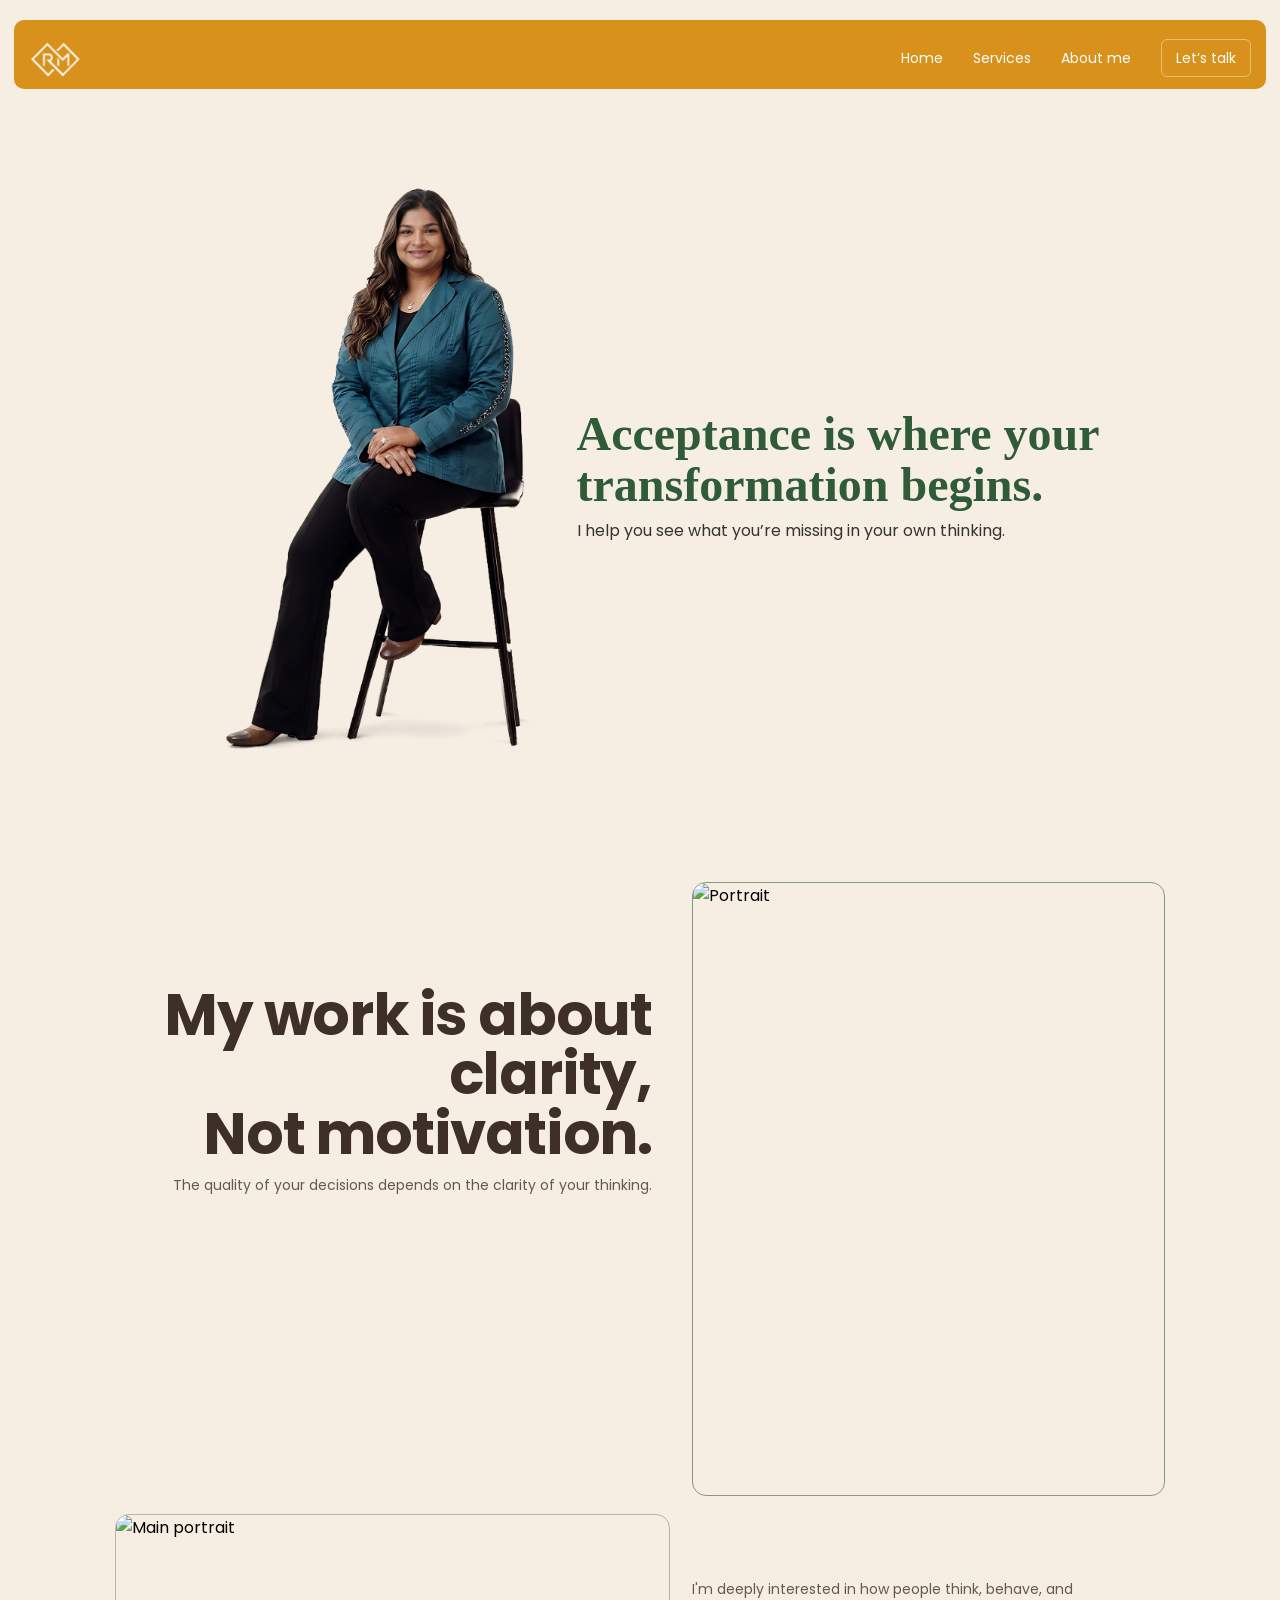
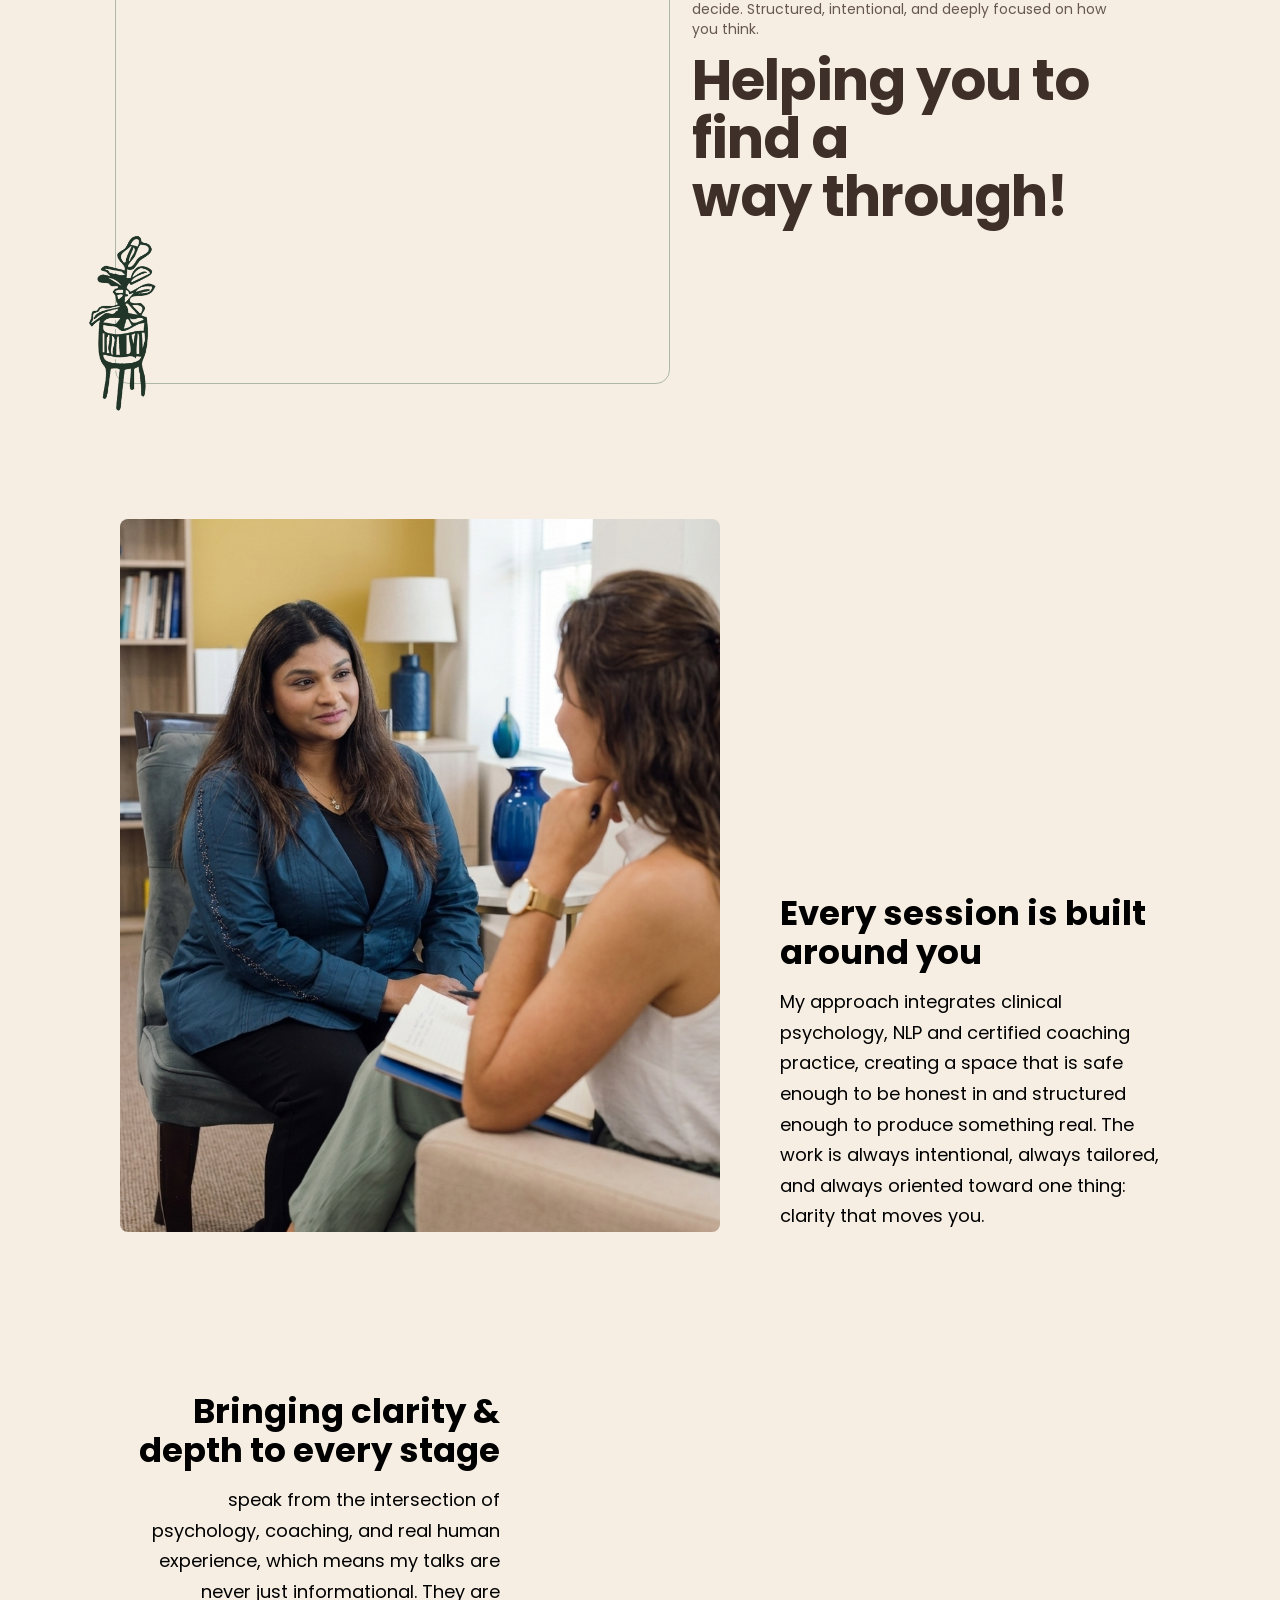
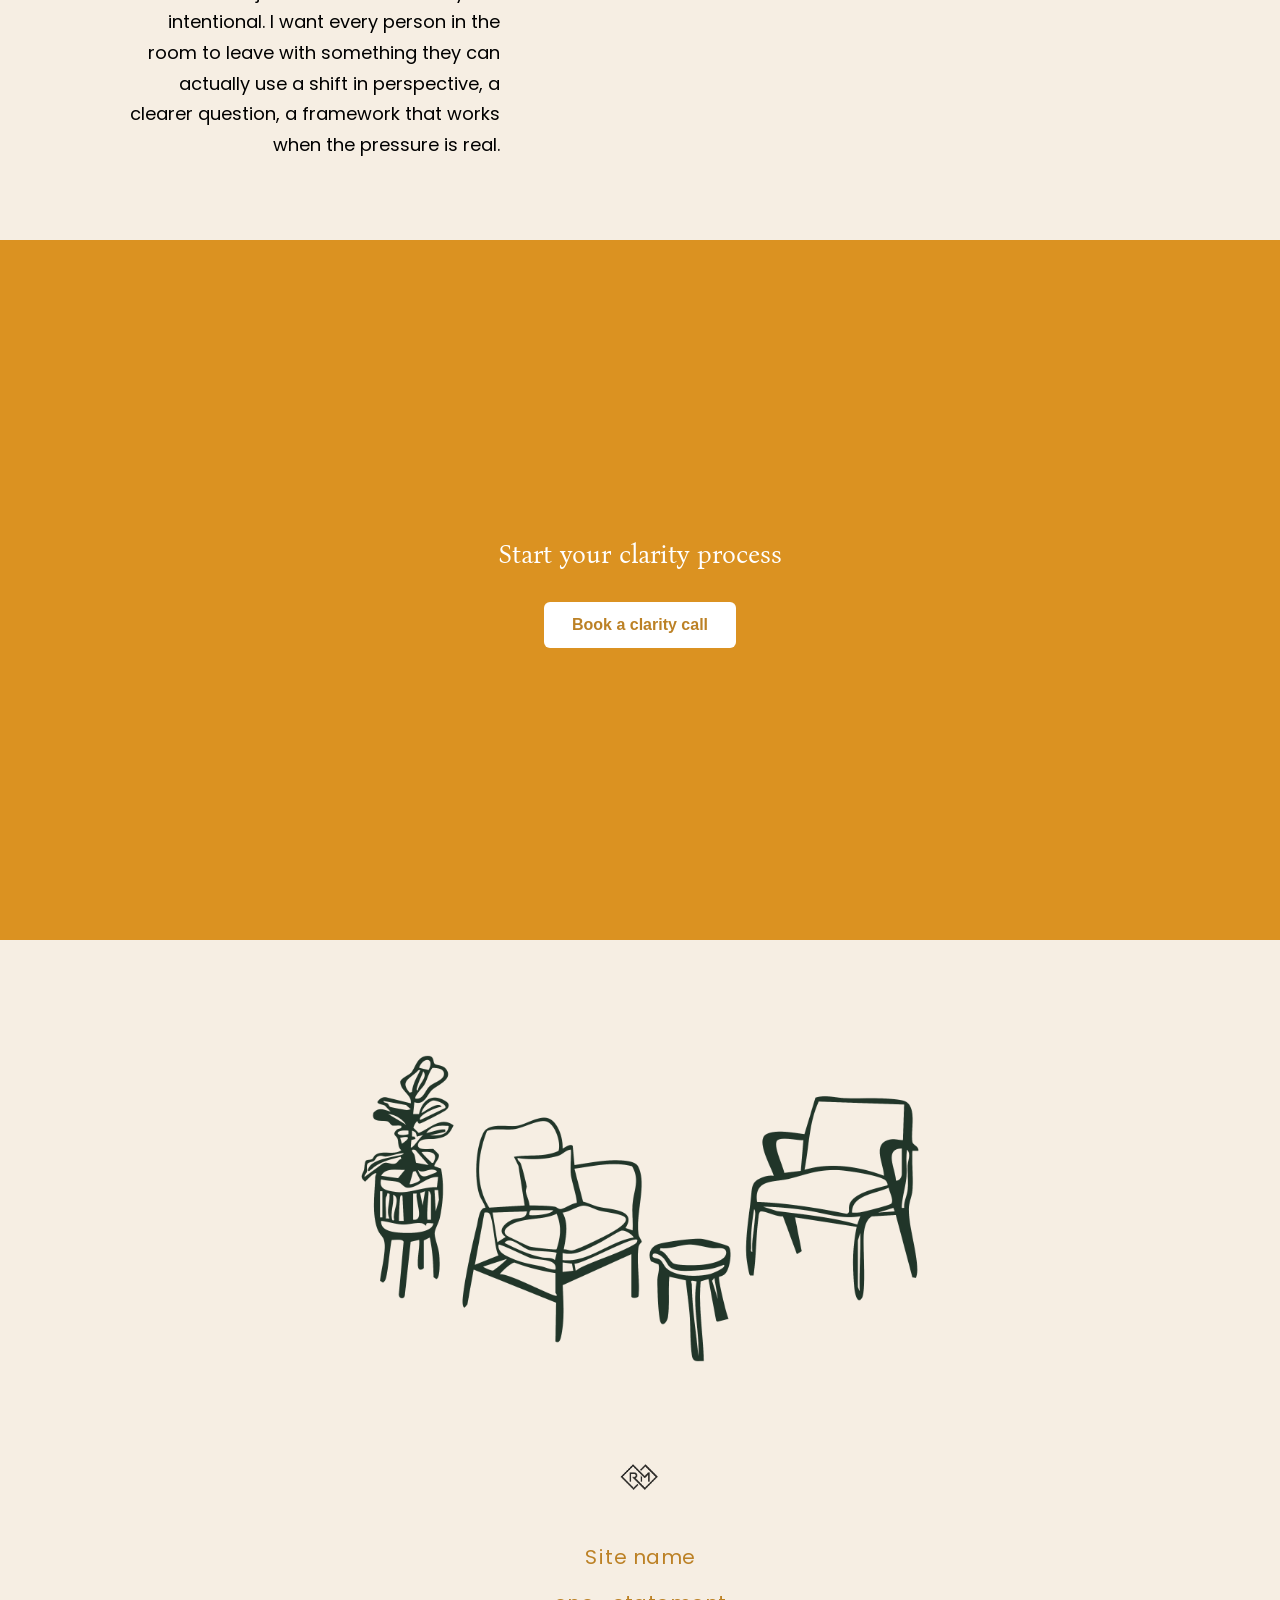
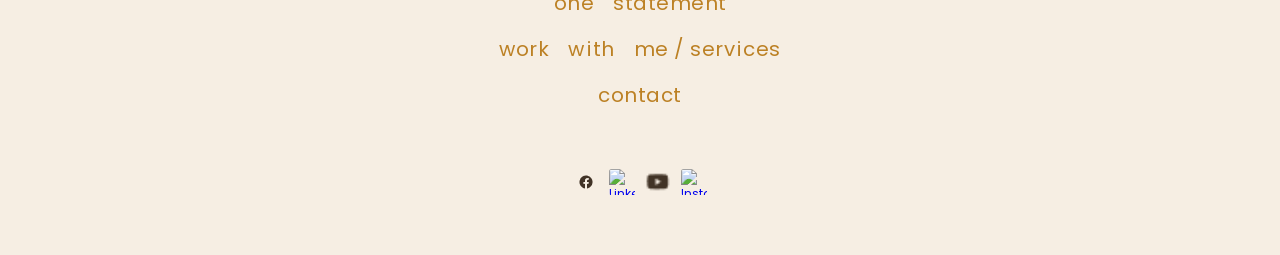
==== commit e80b0d66: "change_logo_background" ====
--- a/about.html
+++ b/about.html
@@ -82,19 +82,17 @@
         <img src="assets/images/mohta4.png" alt="" />
       </div>
       <div class="service-text">
-        <h2>Professional Clarity</h2>
+        <h2>Every session is built around you</h2>
         <p>
-          When the work you have built stops feeling aligned with the direction
-          you are heading.
+        My approach integrates clinical psychology, NLP  and certified coaching practice, creating a space  that is safe enough to be honest in and structured  enough to produce something real. The work is  always intentional, always tailored, and always  oriented toward one thing: clarity that moves you.
         </p>
       </div>
     </section>
     <section class="service-row reverse">
       <div class="service-text align-right">
-        <h2>Leadership Support</h2>
+        <h2>Bringing clarity & depth to every stage</h2>
         <p>
-          For those carrying the weight of decisions that cannot always be
-          shared.
+         speak from the intersection of psychology, coaching, and real human experience, which means my talks are never just informational. They are intentional. I want every person in the room to leave with something they can actually use a shift in perspective, a clearer question, a framework that works when the pressure is real.
         </p>
       </div>
       <div class="service-image">
@@ -112,27 +110,9 @@
       <div class="footer-illustration">
         <img src="assets/images/seating-chear.png" alt="" />
       </div>
-      <!-- <div class="footer-content">
-        <h2>Site Name</h2>
-        <p>One Statement</p>
-        <div class="footer-links">
-          <a href="#">Work With Me</a>
-          <span>/</span>
-          <a href="services.html">Services</a>
-        </div>
-        <div class="footer-links">
-          <a href="contact.html">Contact</a>
-        </div>
-        <div class="social-icons">
-          <a href="#"><img src="assets/images/fb-icon.png" alt="" /></a>
-          <a href="#"><img src="assets/images/ln-icon.png" alt="" /></a>
-          <a href="#"><img src="assets/images/youtube-icon.png" alt="" /></a>
-          <a href="#"><img src="assets/images/instagram-icon.png" alt="" /></a>
-        </div>
-      </div> -->
        <div class="footer">
         <div class="moro-naka">
-          <img src="assets/images/rm-logo.png" alt="moro-naka">
+          <img src="assets/images/black-logo.png" alt="moro-naka">
         </div>
         <div class="footer-p">
           <p>
--- a/assets/css/style.css
+++ b/assets/css/style.css
@@ -271,7 +271,7 @@
   height: 100%;
   display: block;
   object-fit: contain;
-  background-color: #000;
+  /* background-color: #000; */
 }
 .footer-area {
   width: 100%;
@@ -537,7 +537,7 @@
 }
 
 .clarity__image img {
-  max-width: 380px;
+  max-width: 891px;
   width: 100%;
   height: auto;
   display: block;
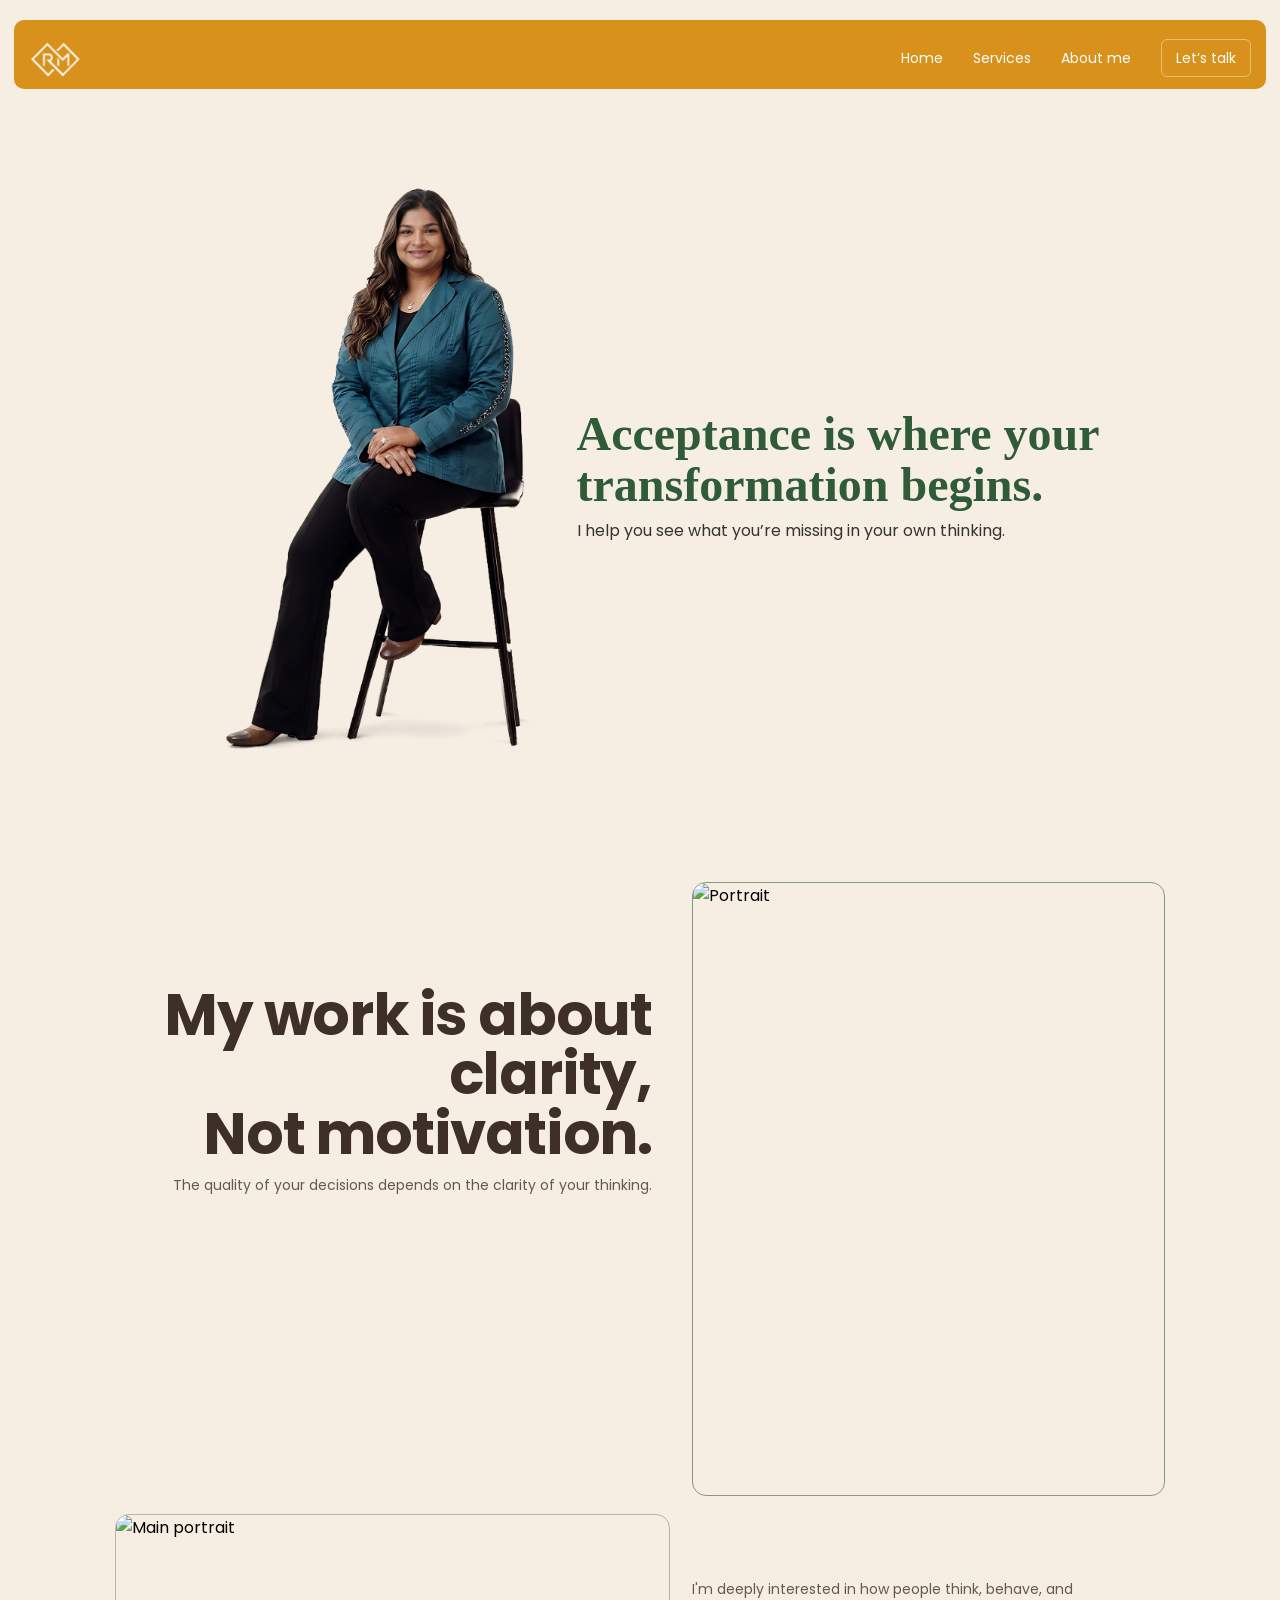
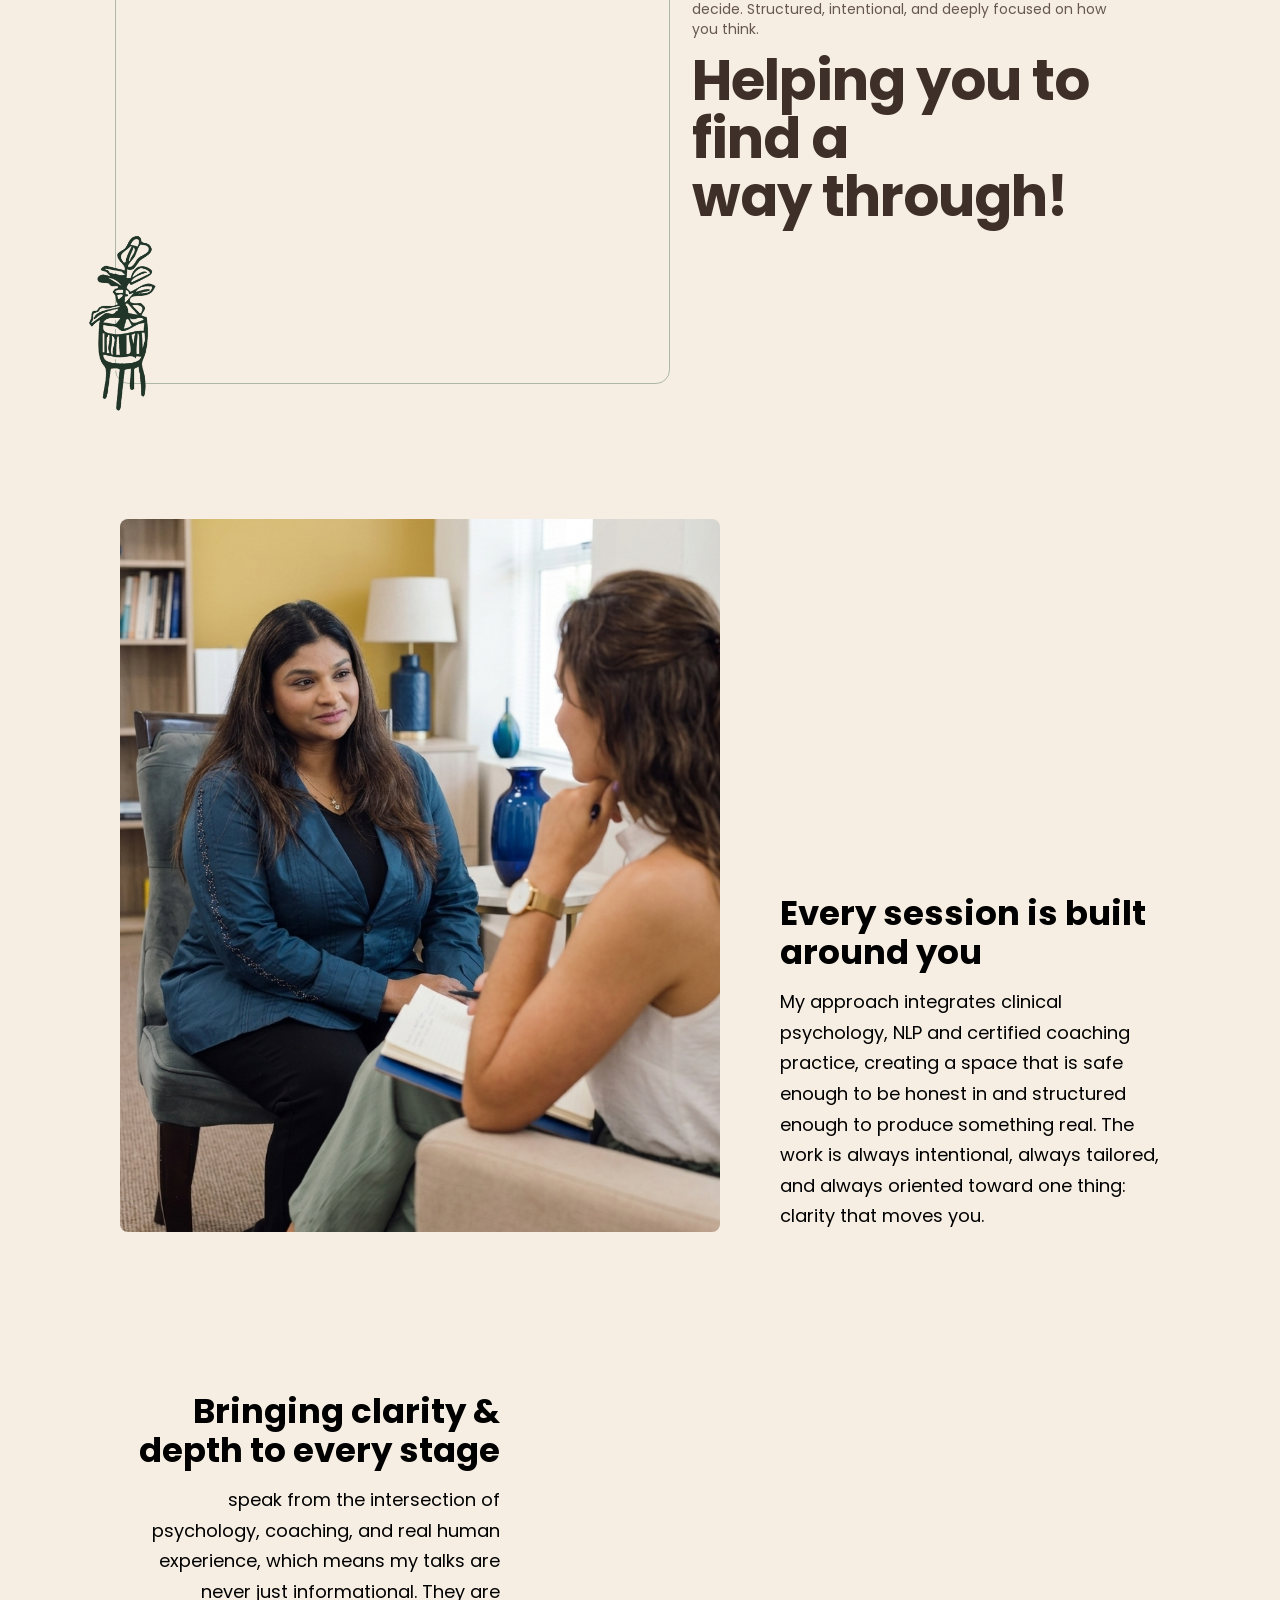
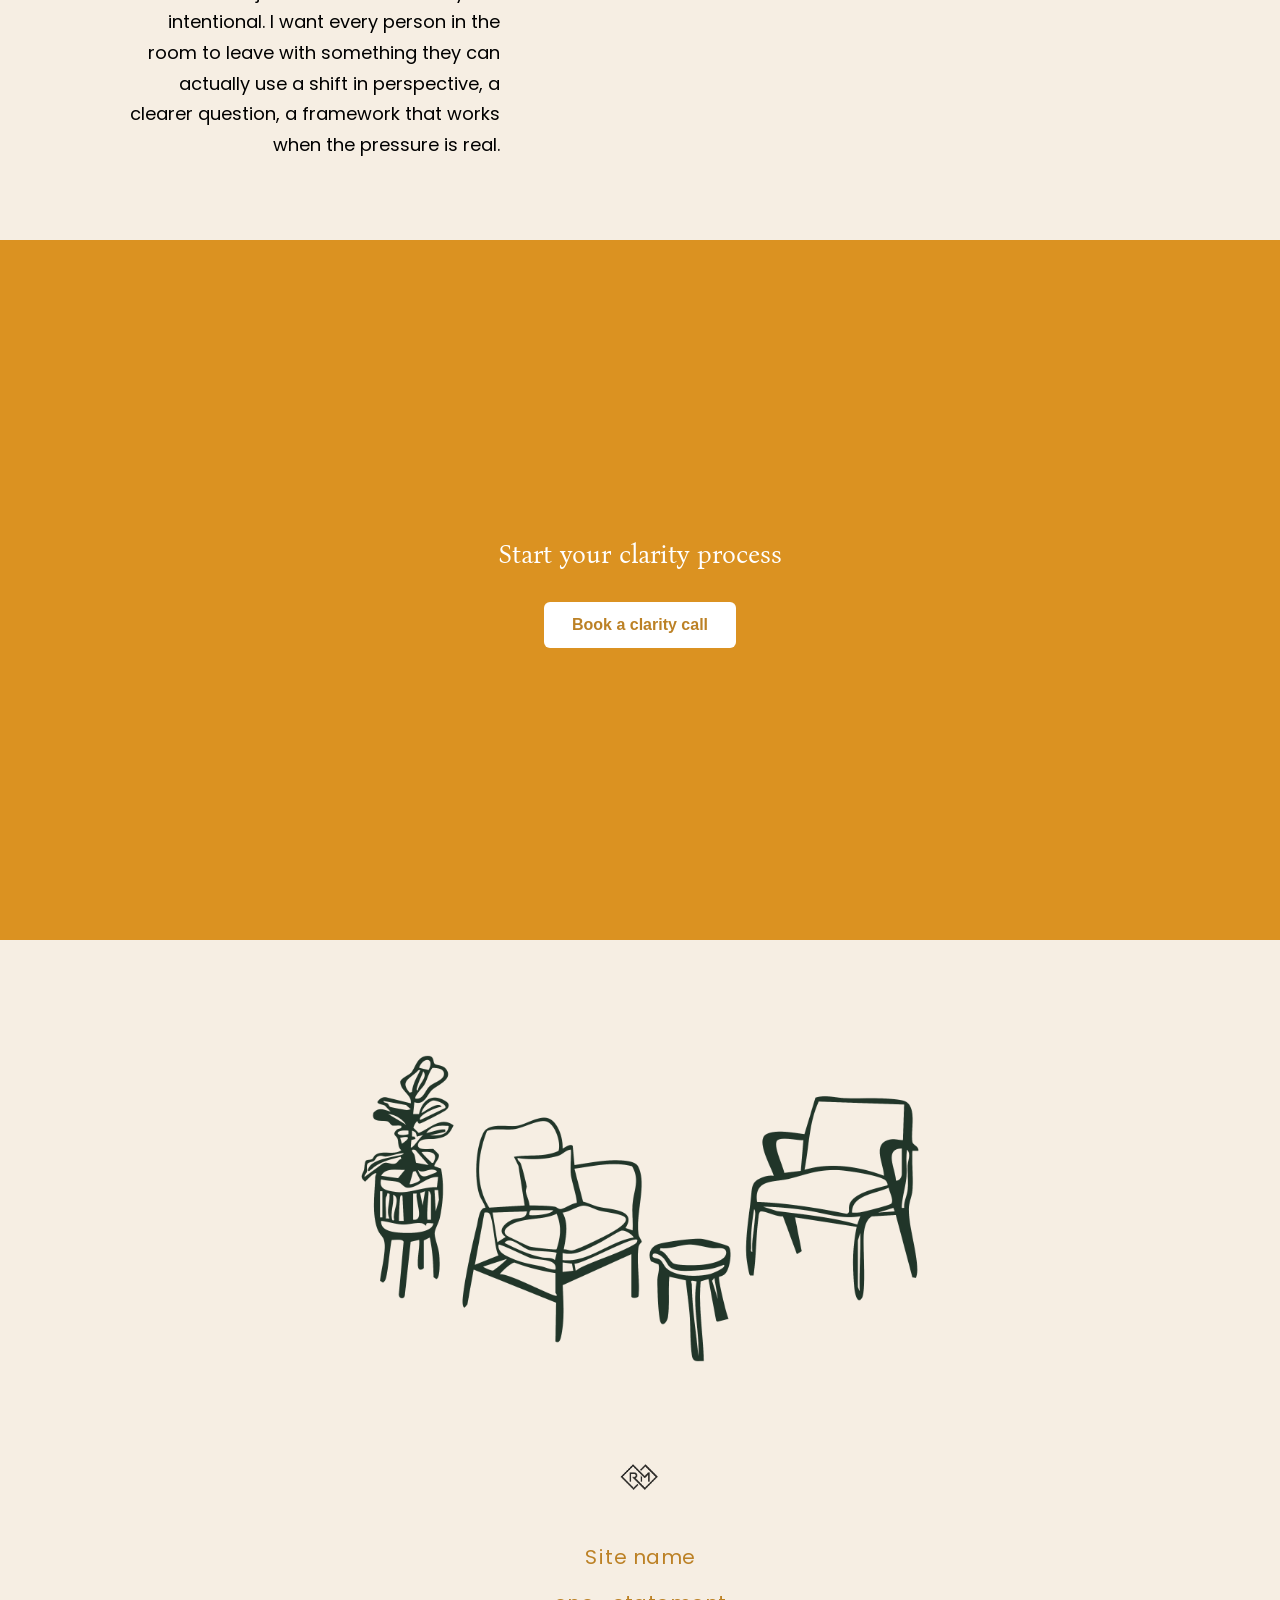
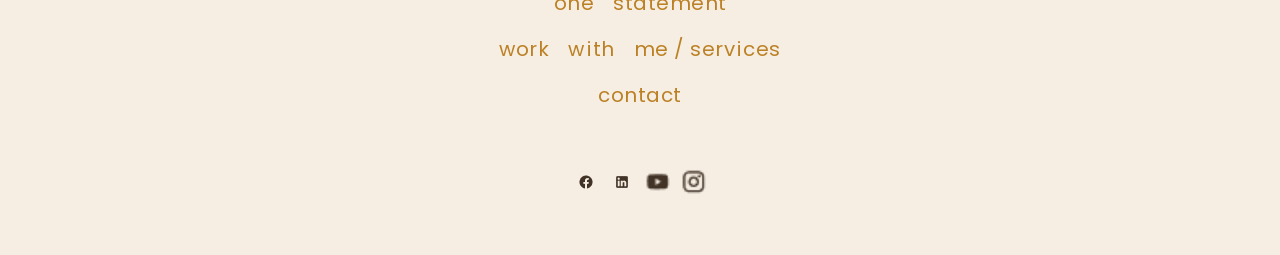
==== commit 71ba0b51: "change_file_Name" ====
--- a/about.html
+++ b/about.html
@@ -22,7 +22,7 @@
       <label for="rm-toggle" class="rm-hamburger">☰</label>
     </div>
     <ul class="rm-menu">
-      <li><a href="home.html">Home</a></li>
+      <li><a href="index.html">Home</a></li>
       <li><a href="services.html">Services</a></li>
       <li><a href="about.html">About me</a></li>
       <li><a href="form.html" class="rm-btn">Let’s talk</a></li>
--- a/assets/css/style.css
+++ b/assets/css/style.css
@@ -797,26 +797,34 @@
   margin: 0 auto;
   padding: 60px 20px;
   background: #f6eee3;
+  margin-top: -34px;
 }
 
 .zig-card {
   width: 320px;
 }
-
+/* 
 .zig-card img {
   width: 100%;
   height: auto;
   display: block;
+} */
+
+
+.zig-card img {
+    width: 791px;
+    height: 592px;
+    display: block;
 }
 
 /* Desktop zigzag */
 .card-1 {
-  margin-left: 52%;
+  margin-left: 32%;
 }
 
 .card-2 {
-  margin-top: 60px;
-  margin-left: 8%;
+  margin-top: 103px;
+  margin-left: -7%;
 }
 
 .card-3 {
@@ -910,6 +918,7 @@
 .item p {
   font-size: 15px;
   line-height: 1.7;
+  margin-right: -211px;
 }
 
 .top-left {
@@ -975,7 +984,7 @@
 
 .footer-text {
   bottom: 43px;
-  left: 22%;
+  left: 31%;
   text-align: center;
   font-size: 64px;
   font-family: "Bona Nova Sc";
@@ -1081,7 +1090,7 @@
 }
 
 .center-two {
-  justify-content: center;
+  /* justify-content: center; */
   gap: 140px;
 }
 .service-item {
@@ -1129,46 +1138,24 @@
   display: flex;
   justify-content: center;
   align-items: center;
-  margin: 100px 0;
+  margin: 40px 0;
 }
 
 .gallery-grid {
+  width: 1402px;
+  height: 617px;
   display: flex;
   justify-content: center;
   align-items: center;
+  overflow: hidden;
 }
 
 .gallery-grid img {
-  width: 617px;
-  height: 1402px;
+  width: 100%;
+  height: 100%;
   object-fit: cover;
-  transform: rotate(-90deg);
+  object-position: center; /* optional: top / center / bottom */
   display: block;
-}
-.gallery {
-  width: 100%;
-  display: flex;
-  justify-content: center;
-  align-items: center;
-  margin: 40px 0;
-}
-
-.gallery-grid {
-  display: flex;
-  justify-content: center;
-  align-items: center;
-  width: 1402px;
-  height: 617px;
-  overflow: hidden;
-}
-
-.gallery-grid img {
-  width: 617px;
-  height: 1402px;
-  object-fit: cover;
-
-  transform: rotate(-90deg);
-  transform-origin: center;
 }
 
 .testimonial-section {
@@ -2746,6 +2733,7 @@
   justify-content: space-between;
   align-items: center;
   gap: 40px;
+  margin-top: -298px;
 }
 
 .hero-text-clarity-x9 {
